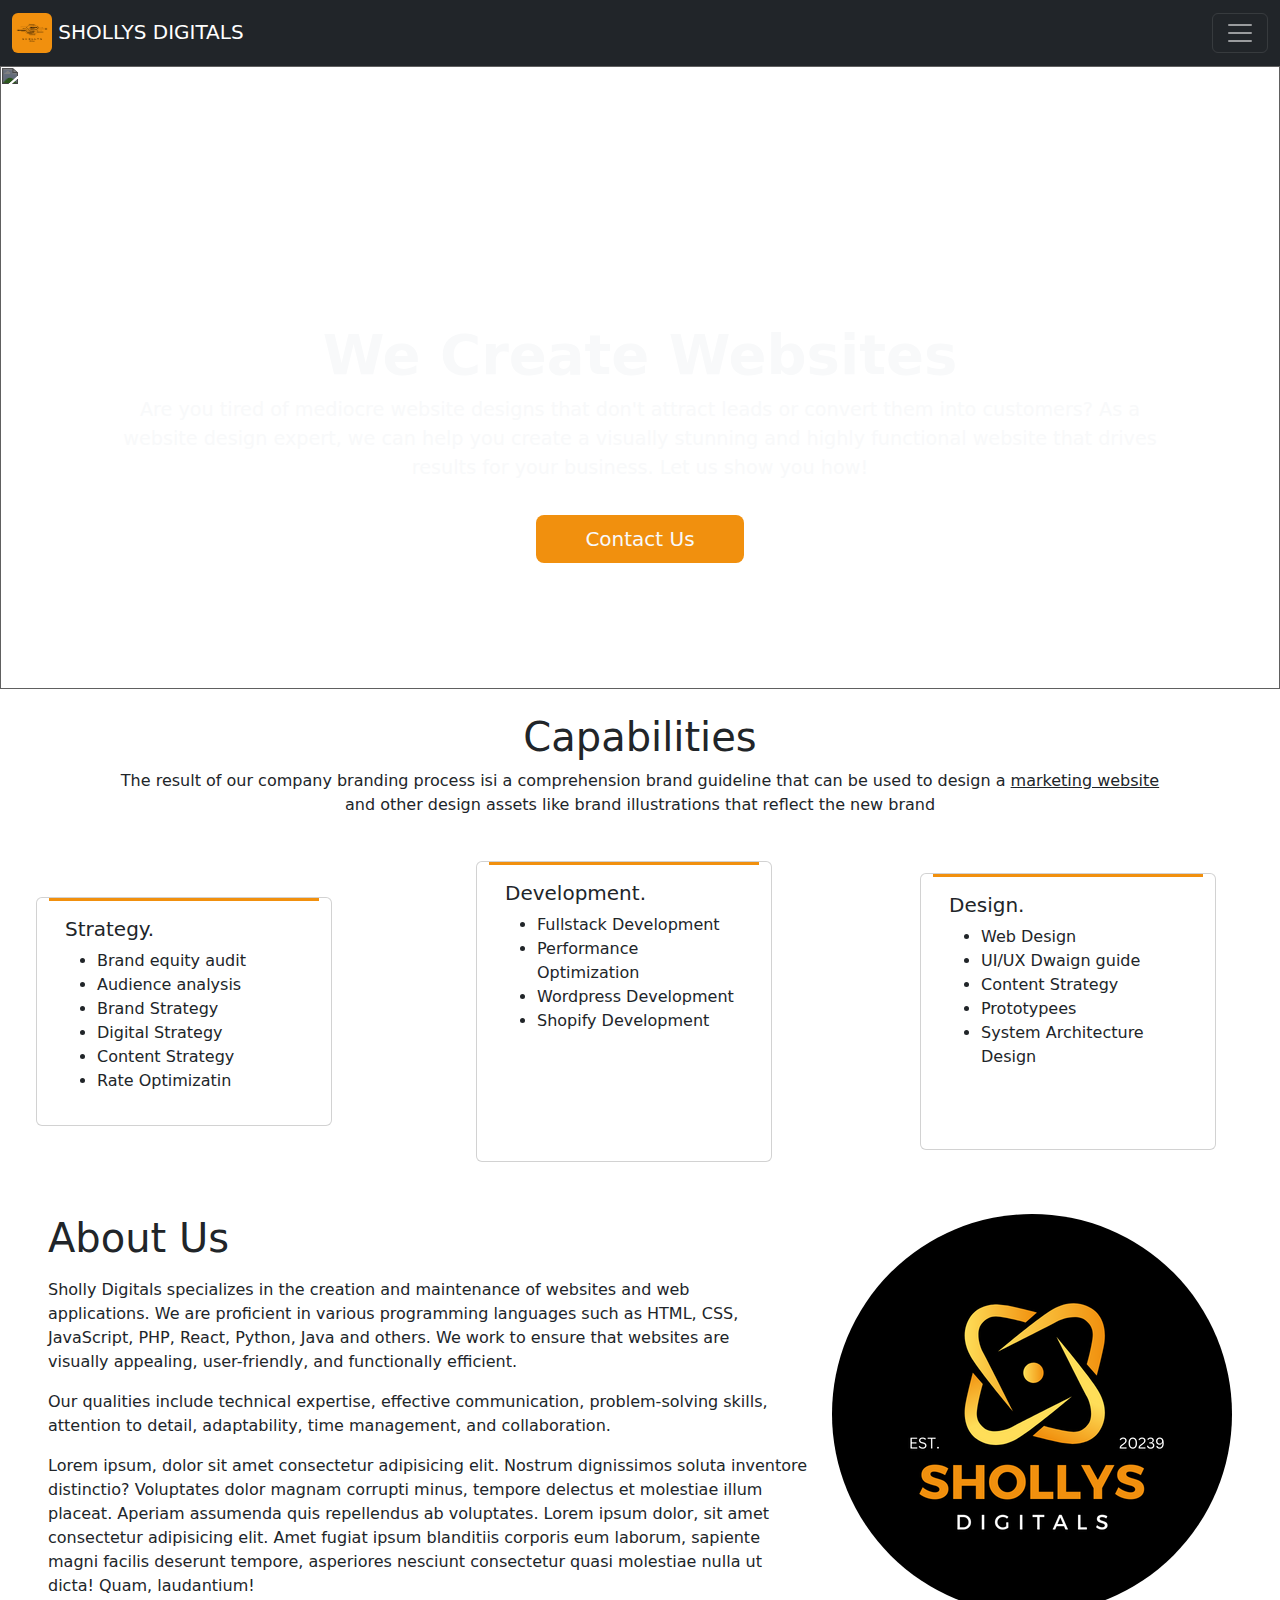
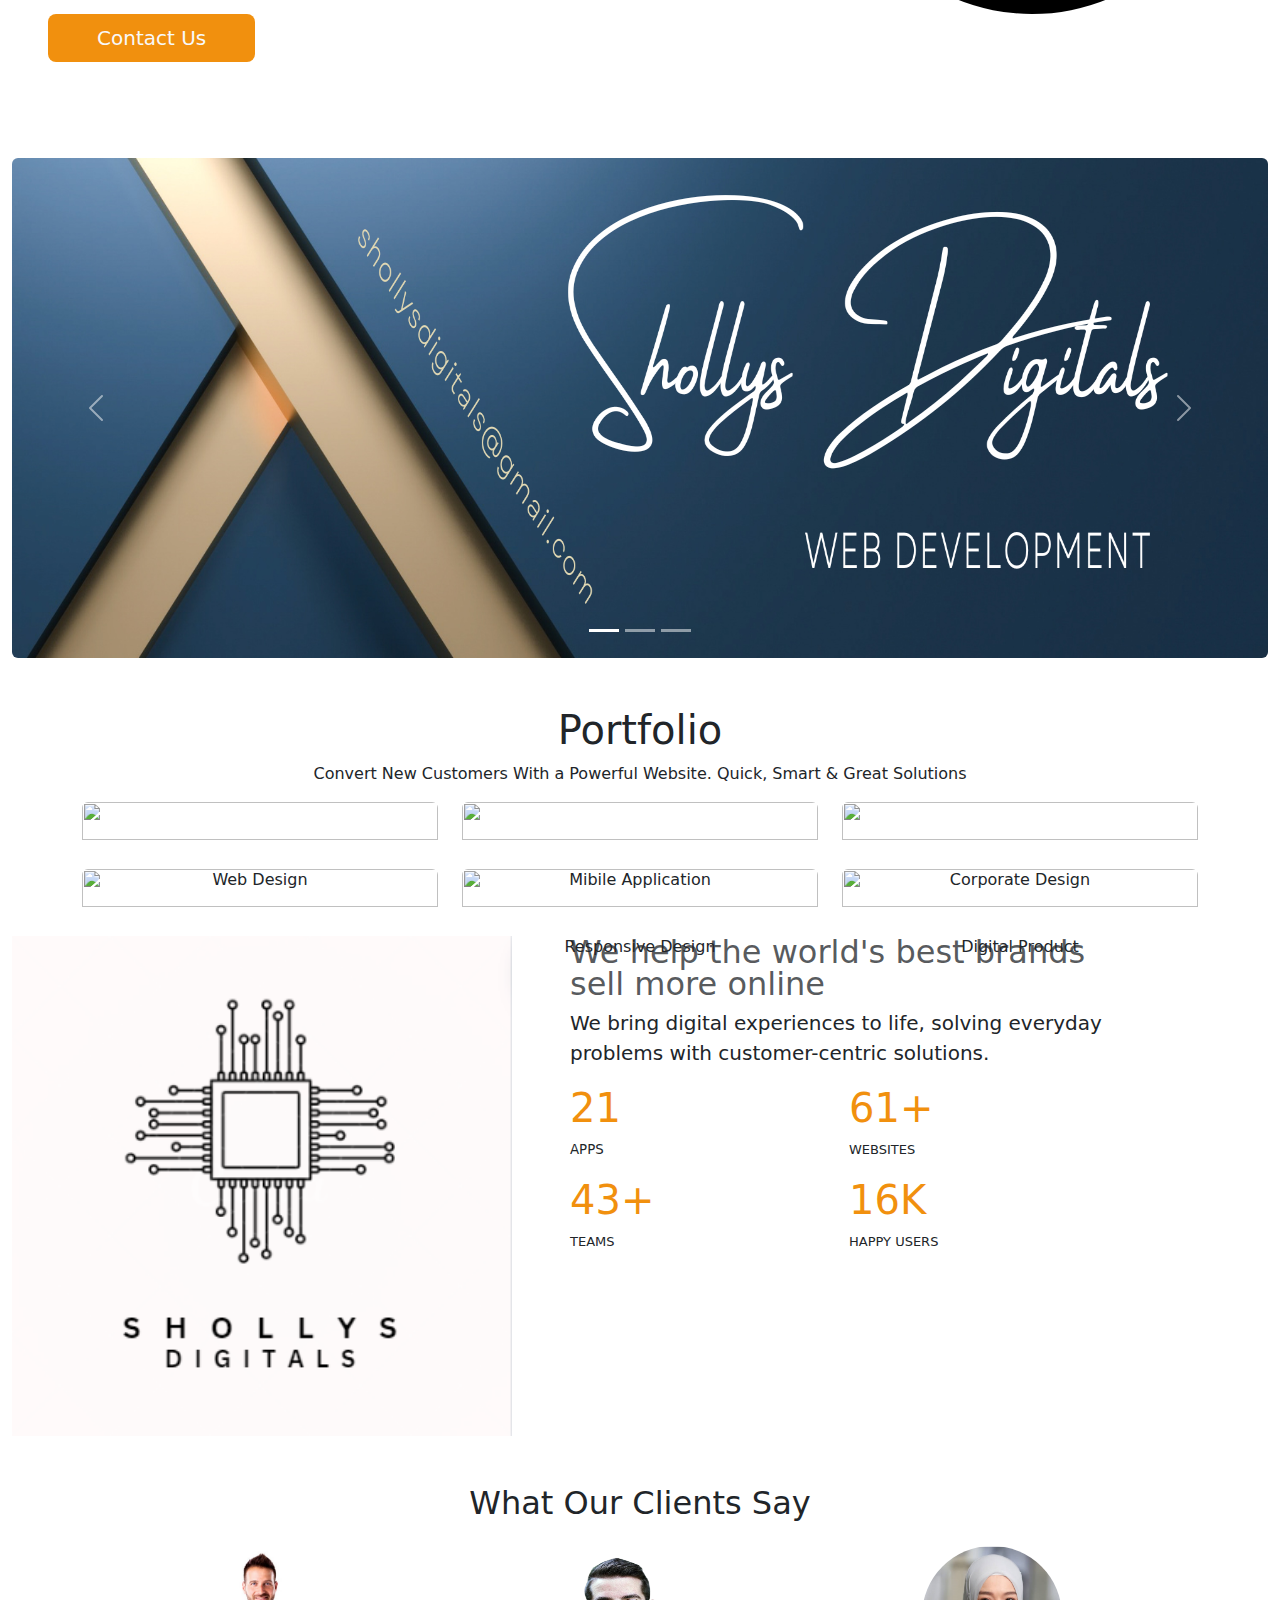
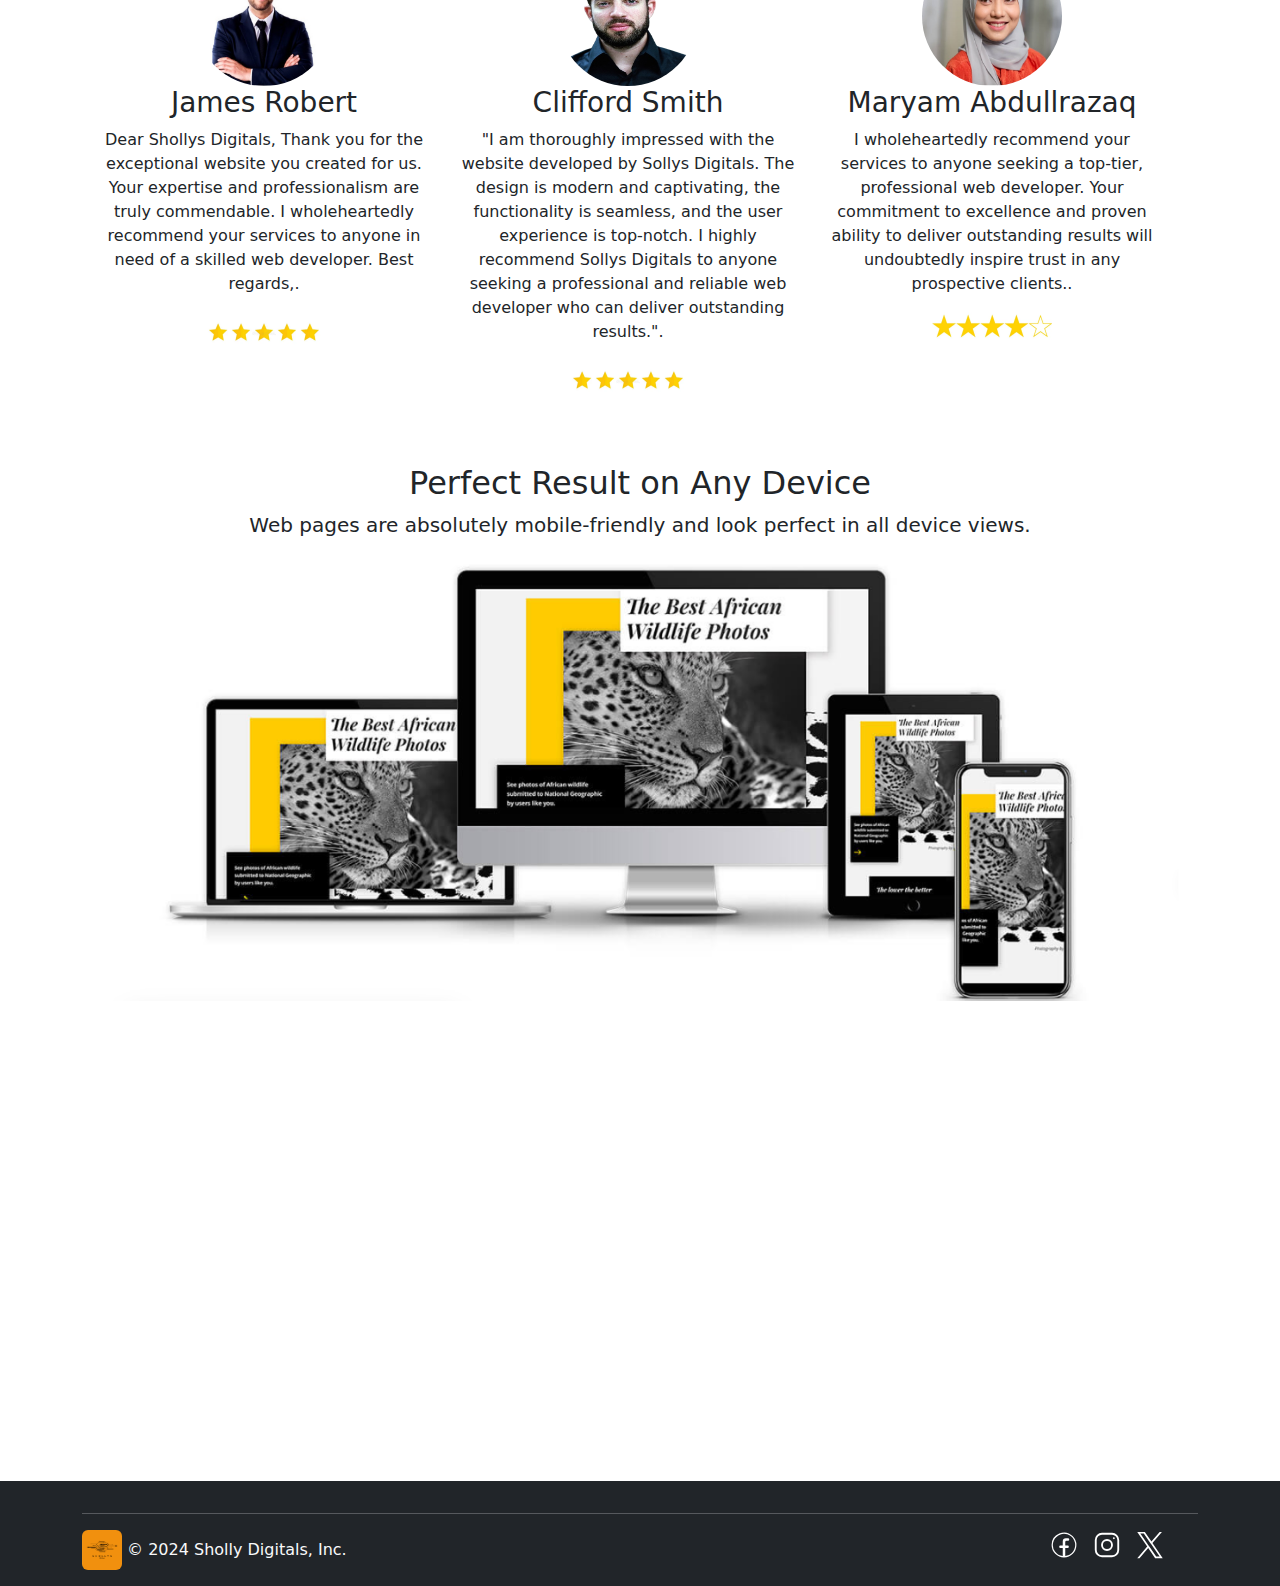
==== index.html @ a605fd21 "&th commit" ====
<!DOCTYPE html>
<html lang="en">

<head>
    <meta charset="UTF-8">
    <meta http-equiv="X-UA-Compatible" content="IE=edge">
    <meta name="viewport" content="width=device-width, initial-scale=1.0">
    <title>Shollys Digitals || Web Development Company -- Create a Modern & Responsive Website</title>
    <script src="https://code.jquery.com/jquery-3.6.3.js" integrity="sha256-nQLuAZGRRcILA+6dMBOvcRh5Pe310sBpanc6+QBmyVM=" crossorigin="anonymous"></script>
    <link rel="shortcut icon" href="img/LOGO2.png" type="image/x-icon">
    <link rel="stylesheet" href="https://cdn.jsdelivr.net/npm/bootstrap@5.2.3/dist/css/bootstrap.min.css">
    <script src="https://code.iconify.design/iconify-icon/1.0.3/iconify-icon.min.js"></script>
</head>
<style>

    .activate{
        border-bottom: 10px 8px 8px 9px #F1900E;
    }
    .tired{
        font-size: larger;
    }
    .link:hover,
    .active {
        color: #F1900E;
    }
 
    .link-drop:hover {
        background: #F1900E;
        color: white;
    }
    #myCarousel{
        height: 500px;
    }

    @media screen and (max-width: 768px) {
        .tired{
            font-size: small;
        }
        p {
            font-size: 15px;
        }

        #myCarousel {
            height: 300px;
        }
        .intro img{
            height: 300px;
        }
        .txt{
            font-size: 15px;
            display: block;
            padding: 0;
            margin: 0;
        }
        .card-img-overlay{
            margin: 50px 0 0 0;
            padding: 0;
            /* background-color: #F1900E; */
            height: 350px;
        }
        .card-image{
            height: 300px;
            width: 300px;
        }
        .cards{
            height: 400px;
            width: 100%;
        }
    }
</style>

<body>
    <article>
        <nav class="navbar navbar-dark bg-dark sticky-top">
            <div class="container-fluid">

                <a class="navbar-brand" href="#"> <img class="rounded" src="img/LOGO2.png" alt="" height="40px"
                        width="40px"> SHOLLYS DIGITALS</a>
                <button class="navbar-toggler" type="button" data-bs-toggle="offcanvas"
                    data-bs-target="#offcanvasDarkNavbar" aria-controls="offcanvasDarkNavbar"
                    aria-label="Toggle navigation">
                    <span class="navbar-toggler-icon"></span>
                </button>
                <div class="offcanvas offcanvas-end text-bg-dark" tabindex="-1" id="offcanvasDarkNavbar"
                    aria-labelledby="offcanvasDarkNavbarLabel">
                    <div class="offcanvas-header">
                        <h5 class="offcanvas-title" id="offcanvasDarkNavbarLabel">Menu</h5>
                        <button type="button" class="btn-close btn-close-white link" data-bs-dismiss="offcanvas"
                            aria-label="Close"></button>
                    </div>
                    <div class="offcanvas-body">
                        <ul class="navbar-nav justify-content-end flex-grow-1 pe-3">
                            <li class="nav-item">
                                <a class="nav-link active link" aria-current="page" href="index.html">Home</a>
                            </li>
                            <li class="nav-item">
                                <a class="nav-link link" href="#">About</a>
                            </li>
                            <li class="nav-item dropdown">
                                <a class="nav-link dropdown-toggle link" href="#" role="button"
                                    data-bs-toggle="dropdown" aria-expanded="false">
                                    Portfolio
                                </a>
                                <ul class="dropdown-menu dropdown-menu-dark">
                                    <li><a class="dropdown-item link-drop" href="#">Testimonials</a></li>
                                    <li><a class="dropdown-item link-drop" href="#">Premium</a></li>
                                    <li>
                                        <hr class="dropdown-divider">
                                    </li>
                                    <li><a class="dropdown-item link-drop" href="#">Other Services</a></li>
                                </ul>
                            </li>
                        </ul>
                        <!-- <form class="d-flex mt-3" role="search">
                            <input class="form-control me-2" type="search" placeholder="Search" aria-label="Search">
                            <button class="btn btn-success" type="submit">Search</button>
                        </form> -->
                    </div>
                </div>
            </div>
        </nav>
        <section>
            <div class="intro">
                <div>
                    <img class="w-100" height="623px" src="img/network-6511448_1280.webp" alt=""
                        style="filter: brightness(50%);">
                </div>
                <div
                    class="card-img-overlay mask text-light d-flex justify-content-center flex-column text-center p-5 w-100">
                    <h1 class="fw-bold display-4 ">We Create Websites</h1>
                    <p class=" px-5 container tired">Are you tired of mediocre website designs that don't attract leads or
                        convert
                        them
                        into customers? As a website design expert, we can help you create a visually stunning and
                        highly
                        functional website that drives results for your business. Let us show you how!</p>
                    <div>
                        <a href="https://www.upwork.com/freelancers/eoluwalomola" class="btn btn-lg px-5 my-3 text-light" style="background-color: #F1900E;">Contact
                            Us</a>
                    </div>
                </div>

            </div>

            <div class="my- ">
                <div class="text-center py-3 my-2">
                    <h1 class="featurette-heading fw-normal">Capabilities</h1>
                    <p class="px-5 container"="padding: 0px 300px;">The result of our company branding process isi a
                        comprehension
                        brand guideline that can be used to design a <u>marketing website</u> and other design assets
                        like
                        brand illustrations that reflect the new brand </p>
                </div>
                <div class=" row justify-content-between align-items-center px-5 container-fluid">
                    <div class="card col-lg-3 ">
                        <div style="background: #F1900E; height: 3px;"></div>
                        <div class="p-3">
                            <h5>Strategy.</h5>
                            <ul>
                                <li>Brand equity audit</li>
                                <li>Audience analysis</li>
                                <li>Brand Strategy</li>
                                <li>Digital Strategy</li>
                                <li>Content Strategy</li>
                                <li>Rate Optimizatin</li>
                            </ul>
                        </div>
                    </div>
                    <div class="card col-lg-3 m-1">
                        <div style="background: #F1900E; height: 3px;"></div>
                        <div class="p-3">
                            <h5>Development.</h5>
                            <ul>
                                <li>Fullstack Development</li>
                                <li>Performance Optimization</li>
                                <li>Wordpress Development</li>
                                <li>Shopify Development</li>
                                <li class="invisible">System Architecture Design</li>
                                <li class="invisible">System Architecture Design</li>
                            </ul>
                        </div>
                    </div>
                    <div class="card col-lg-3 m-1">
                        <div style="background: #F1900E; height: 3px;"></div>
                        <div class="p-3">
                            <h5>Design.</h5>
                            <ul>
                                <li>Web Design</li>
                                <li>UI/UX Dwaign guide</li>
                                <li>Content Strategy</li>
                                <li>Prototypees</li>
                                <li class="">System Architecture Design</li>
                                <li class="invisible">System Architecture Design</li>
                            </ul>
                        </div>
                    </div>
                </div>
            </div>


            <div class="p-5 d-md-flex">
                <div class="pe-4 ">
                    <h1 class="featurette-heading fw-normal mb-3">About Us</h1>
                    <p class="pe-5">Sholly Digitals specializes in the creation and maintenance of websites and web
                        applications. We are proficient in various programming languages such as HTML, CSS,
                        JavaScript, PHP, React, Python, Java  and others. We work to ensure that websites are visually appealing, user-friendly,
                        and functionally efficient. </p>
                        <p>Our qualities include technical expertise, effective communication, problem-solving skills, attention to detail, adaptability, time management, and collaboration.</p>
                    <p>Lorem ipsum, dolor sit amet consectetur adipisicing elit. Nostrum dignissimos soluta inventore
                        distinctio? Voluptates dolor magnam corrupti minus, tempore delectus et molestiae illum placeat.
                        Aperiam assumenda quis repellendus ab voluptates. Lorem ipsum dolor, sit amet consectetur
                        adipisicing elit. Amet fugiat ipsum blanditiis corporis eum laborum, sapiente magni facilis
                        deserunt tempore, asperiores nesciunt consectetur quasi molestiae nulla ut dicta! Quam,
                        laudantium!</p>
                    <div>
                        <a href="https://www.upwork.com/freelancers/eoluwalomola" class="btn btn-lg px-5 text-light" style="background: #F1900E">Contact
                            Us</a>
                    </div>
                </div>
                <div class="">
                    <img class="rounded-pill " height="400px" width="400px" src="img/Creative.png" alt="">
                </div>
            </div>

            <div class="my-5 ">
                <div id="myCarousel" class="carousel slide container-fluid" data-ride="carousel"
                    data-bs-ride="carousel">
                    <div class="carousel-indicators">
                        <button type="button" data-bs-target="#myCarousel" data-bs-slide-to="0" class="active"
                            aria-current="true" aria-label="Slide 1"></button>
                        <button type="button" data-bs-target="#myCarousel" data-bs-slide-to="1"
                            aria-label="Slide 2"></button>
                        <button type="button" data-bs-target="#myCarousel" data-bs-slide-to="2"
                            aria-label="Slide 3"></button>
                    </div>
                    <div class="carousel-inner h-100">
                        <div class="carousel-item active h-100">
                            <img class="d-block rounded w-100 h-100" src="img/shollylong.png" alt="First slide">
                        </div>
                        <div class="carousel-item h-100">
                            <img class="d-block rounded w-100 h-100" src="img/longcode.webp"
                                alt="Second slide">
                        </div>
                        <div class="carousel-item h-100">
                            <img class="d-block rounded w-100 h-100" src="img/longweb.jpg" alt="Third slide">
                        </div>
                    </div>
                    <button class="carousel-control-prev" type="button" data-bs-target="#myCarousel"
                        data-bs-slide="prev">
                        <span class="carousel-control-prev-icon" aria-hidden="true"></span>
                        <span class="visually-hidden">Previous</span>
                    </button>
                    <button class="carousel-control-next" type="button" data-bs-target="#myCarousel"
                        data-bs-slide="next">
                        <span class="carousel-control-next-icon" aria-hidden="true"></span>
                        <span class="visually-hidden">Next</span>
                    </button>
                </div>
            </div>

            <div class="container bg-">
                <div class="container text-center">
                    <h1>Portfolio</h1>
                    <p class="container-md">Convert New Customers With a Powerful Website. Quick, Smart & Great Solutions</p>
                </div>
                <div class=" row mt-2">
                    <div class="col-md-4 cards">
                        <img class="card-image h-75 w-100 rounded" src="img/webdesign.jpg" alt="">
                        <p class="card-title text-center fw-normal mt-3">Web Design</p>
                    </div>
                    <div class="col-md-4 cards">
                        <img class="card-image h-75 w-100 rounded" src="img/mobileapp.jpg" alt="">
                        <p class="card-title text-center fw-normal mt-3">Mibile Application</p>
                    </div>
                    <div class="col-md-4 cards">
                        <img class="card-image h-75 w-100 rounded" src="img/corperatedesign.jpg" alt="">
                        <p class="card-title text-center fw-normal mt-3">Corporate Design</p>
                    </div>
                    <div class="col-md-4 cards">
                        <img class="card-image h-75 w-100 rounded" src="img/mobile.jpg" alt="">
                        <p class="card-title text-center fw-normal mt-3">App Development</p>
                    </div>
                    <div class="col-md-4 cards">
                        <img class="card-image h-75 w-100 rounded" src="img/responsive.jpg" alt="">
                        <p class="card-title text-center fw-normal mt-3">Responsive Design</p>
                    </div>
                    <div class="col-md-4 cards">
                        <img class="card-image h-75 w-100 rounded" src="img/digital.jpg" alt="">
                        <p class="card-title text-center fw-normal mt-3">Digital Product</p>
                    </div>
                </div>
            </div>

            <div>
                <div class="row  container w-100">
                    <div class="col-md-6 order-md-2">
                        <h2 class="featurette-heading fw-normal lh-1"> <span
                                class="text-body-secondary">We help the world's best brands sell more online</span></h2>
                        <p class="lead">We bring digital experiences to life, solving everyday problems with customer-centric solutions.</p>
                        <div class="row">
                            <div class="col-6">
                                <h1 style="color: #F1900E;">21</h1>
                                <p style="font-size: smaller;">APPS</p>
                            </div>
                            <div class="col-6">
                                <h1 style="color: #F1900E;">61+</h1>
                                <p style="font-size: small;">WEBSITES</p>
                            </div>
                            <div class="col-6">
                                <h1 style="color: #F1900E;">43+</h1>
                                <p style="font-size: small;">TEAMS</p>
                            </div>
                            <div class="col-6">
                                <h1 style="color: #F1900E;">16K</h1>
                                <p style="font-size: small;">HAPPY USERS</p>
                            </div>
                        </div>
                    </div>
                    <div class="col-md-6 order-md-1">
                        <img src="img/SD1.png" alt="img" height="500" width="500">
                    </div>
                </div>

            </div>

            <div class="container marketing text-center align-items-center my-5">
                <div class="mb-4">
                    <h2 class="fw-normal">What Our Clients Say</h2>
                </div>
                <div class="row my-3 container">
                    <div class="col-lg-4">
                        <img src="img/john.jpg" alt="" class="rounded-circle" width="140" height="140">
                        <h3 class="fw-normal">James Robert</h3>
                        <p>Dear Shollys Digitals,

                            Thank you for the exceptional website you created for us. Your expertise and professionalism are truly commendable. I wholeheartedly recommend your services to anyone in need of a skilled web developer.
                            
                            Best regards,.</p>
                        <p><img src="img/fiveranking.webp" alt="" width="120px"></p>
                    </div><!-- /.col-lg-4 -->
                    <div class="col-lg-4">
                        <img src="img/clifford.png " alt="" class="rounded-circle" width="140" height="140">
                        <h3 class="fw-normal">Clifford Smith</h3>
                        <p>"I am thoroughly impressed with the website developed by Sollys Digitals. The design is modern and captivating, the functionality is seamless, and the user experience is top-notch. I highly recommend Sollys Digitals to anyone seeking a professional and reliable web developer who can deliver outstanding results.".</p>
                        <p><img src="img/fiveranking.webp" alt="" width="120px"></p>
                    </div><!-- /.col-lg-4 -->
                    <div class="col-lg-4">
                        <img src="img/maryam.jpg" alt="" class="rounded-circle" width="140" height="140">
                        <h3 class="fw-normal">Maryam Abdullrazaq</h3>
                        <p>I wholeheartedly recommend your services to anyone seeking a top-tier, professional web developer. Your commitment to excellence and proven ability to deliver outstanding results will undoubtedly inspire trust in any prospective clients..</p>
                        <p><img src="img/fivestar.webp " alt="" width="120px"></p>
                    </div>
                </div>

            </div>

            <div class="container marketing text-center align-items-center my-5">
                <div class="mb-4">
                    <h2 class="fw-normal">Perfect Result on Any Device </h2>
                    <p class="lead">Web pages are absolutely mobile-friendly and look perfect in all device views.</p>
                </div>
                <div>
                    <img class="w-100" src="img/responsiveness.png" alt="">
                </div>
                <!-- <div class="mb-4">
                    <h2 class="fw-normal">Convert New Customers With a Powerful Website</h2>
                    <p class="lead">Quick, Smart & Great Solutions.</p>
                </div> -->

                <!-- <div class="row my-3 container">
                    <div class="col-lg-3">
                        <img src="img/portsodiki.png" height="600px" width="300px" alt="">
                        <h3 class="fw-normal">Ecommerce</h3>
                    </div>
                    <div class="col-lg-3">
                        <img src="img/porttem.png" height="600px" width="300px" alt="">
                        <h3 class="fw-normal">Food</h3>
                    </div>
                    <div class="col-lg-3">
                        <img src="img/portsodiki.png" height="600px" width="300px" alt="">
                        <h3 class="fw-normal">School</h3>
                    </div>
                    <div class="col-lg-3">
                        <img src="img/portsodiki.png" height="600px" width="300px" alt="">
                        <h3 class="fw-normal">Marketing</h3>
                    </div>
                </div> -->

            </div>

        </section>
        <!-- <div style="background: #DCCEBB;">
        </div> -->

    </article>


    <br><br><br><br><br><br><br><br><br><br><br><br><br><br><br><br><br><br>
    <!-- <div class="page-preview">
            <div class="page-preview-header">
                <a class="hidden-sm hidden-xs active" href="#" id="previewDesktopBtn" data-preview-size="100%"><img
                        alt="Responsive Desktop Mode" src="//csite.nicepage.com/Images/Site/responsive-desktop.png"></a>
                <a class="hidden-sm hidden-xs" href="#" id="previewLaptopBtn" data-preview-size="1040px"><img
                        alt="Responsive Laptop Mode" src="//csite.nicepage.com/Images/Site/responsive-laptop.png"></a>
                <a class="hidden-xs" href="#" id="previewTabletBtn" data-preview-size="820px"><img
                        alt="Responsive Tablet Mode" src="//csite.nicepage.com/Images/Site/responsive-tablet.png"></a>
                <a class="hidden-xs" href="#" id="previewPhoneHorizontalBtn" data-preview-size="640px"><img
                        alt="Responsive Phone Horizontal Mode"
                        src="//csite.nicepage.com/Images/Site/responsive-phone-horizontal.png"></a>
                <a class="hidden-xs" href="#" id="previewPhoneBtn" data-preview-size="440px"><img
                        alt="Responsive Phone Mode" src="//csite.nicepage.com/Images/Site/responsive-phone.png"></a>
                <a class="close" href="/t/2806974/we-build-fresh-designs-template" previewlistener="true"><img
                        alt="Close" src="//csite.nicepage.com/Images/Site/icon-close.png"></a>
            </div>
            <div class="page-preview-body">
                <iframe id="livePreviewFrame"
                    src="https://website2806962.nicepage.io/Home.html?version=4801ead6-5f50-4252-9e23-9685bf99e9d0"
                    width="1057" height="640" style="width:100%;"></iframe>
            </div>
        </div>
        <a style="position:absolute;top:17px;left:10px;" href="/" previewlistener="true"><img alt="NicePage.com"
                src="//csite.nicepage.com/Images/LOGO2.png-w.png"></a>

        <script>
            if (window.parent) {
                var _w = 0, _h = 0;
                var updateFormSize = function () {
                    var form = $('form.shaped-form-extended,form.shaped-form');
                    var w = form.outerWidth(true);
                    var h = form.outerHeight(true);
                    if (Math.abs(_w - w) > 5 || Math.abs(_h - h) > 5) {
                        _w = w;
                        _h = h;
                        var msg = { key: 'login-frame-size', width: w, height: h };
                        window.parent.postMessage(msg, "*");
                    }
                    setTimeout(updateFormSize, 300);
                }
                updateFormSize();
            }
        </script><iframe allow="join-ad-interest-group" data-tagging-id="AW-797221335"
            data-load-time="1706577829551" height="0" width="0" style="display: none; visibility: hidden;"
            src="https://td.doubleclick.net/td/rul/797221335?random=1706577829536&amp;cv=11&amp;fst=1706577829536&amp;fmt=3&amp;bg=ffffff&amp;guid=ON&amp;async=1&amp;gtm=45be41o0v9101312129&amp;gcd=11l1l1l1l1&amp;dma=0&amp;u_w=1366&amp;u_h=768&amp;url=https%3A%2F%2Fnicepage.com%2Ftemplates%2Fpreview%2Fwe-build-fresh-designs-2806974%3Fdevice%3Ddesktop&amp;ref=https%3A%2F%2Fnicepage.com%2Ft%2F2806974%2Fwe-build-fresh-designs-template&amp;hn=www.googleadservices.com&amp;frm=0&amp;tiba=We%20build%20fresh%20designs%20Template%20Live%20Demo&amp;npa=0&amp;pscdl=noapi&amp;auid=1092366967.1706216928&amp;fledge=1&amp;uaa=x86&amp;uab=64&amp;uafvl=Not_A%2520Brand%3B8.0.0.0%7CChromium%3B120.0.6099.225%7CGoogle%2520Chrome%3B120.0.6099.225&amp;uamb=0&amp;uap=Windows&amp;uapv=10.0.0&amp;uaw=0&amp;data=event%3Dgtag.config">
        </iframe> -->

    <footer class="bg-dark text-light py-3">
        <div class="container">
            <hr class="text-light">
            <div class="d-flex justify-content-between">
                <div class="txt">
                    <img class="rounded" src="img/LOGO2.png" alt="" height="40px" width="40px">
                    &copy; 2024 Sholly Digitals, Inc.
                </div>
                <div>
                    <a class="mx-1 socials" href="https://facebook.com/abdulateef.oluwanishola.olalekan/"><svg
                            xmlns="http://www.w3.org/2000/svg" width="30" height="30" viewBox="0 0 24 24">
                            <path fill="white"
                                d="M19.02 4.975A9.93 9.93 0 0 0 2.07 12A9.935 9.935 0 0 0 12 21.935a9.98 9.98 0 0 0 3.8-.75a10.189 10.189 0 0 0 3.22-2.16a9.934 9.934 0 0 0 0-14.05m-.7 13.34a8.921 8.921 0 0 1-5.32 2.57v-6.56h1.88a1 1 0 0 0 0-2H13v-2.74a1 1 0 0 1 1-1h1.2a1 1 0 0 0 0-2h-1.7a2.5 2.5 0 0 0-2.5 2.5v3.24H9.13a1 1 0 1 0 0 2H11v6.56a8.919 8.919 0 1 1 9.26-5.47a9.061 9.061 0 0 1-1.94 2.9" />
                        </svg></a>
                    <a class="mx-1 socials " href="#"><svg xmlns="http://www.w3.org/2000/svg" width="30" height="30"
                            viewBox="0 0 24 24">
                            <g fill="none" stroke="white" stroke-width="1.5">
                                <path stroke-linecap="round" stroke-linejoin="round"
                                    d="M12 16a4 4 0 1 0 0-8a4 4 0 0 0 0 8" />
                                <path d="M3 16V8a5 5 0 0 1 5-5h8a5 5 0 0 1 5 5v8a5 5 0 0 1-5 5H8a5 5 0 0 1-5-5Z" />
                                <path stroke-linecap="round" stroke-linejoin="round" d="m17.5 6.51l.01-.011" />
                            </g>
                        </svg></a>
                    <a class="mx-1 socials" href="#"><svg xmlns="http://www.w3.org/2000/svg" width="30" height="30"
                            viewBox="0 0 16 16">
                            <path fill="white"
                                d="M9.294 6.928L14.357 1h-1.2L8.762 6.147L5.25 1H1.2l5.31 7.784L1.2 15h1.2l4.642-5.436L10.751 15h4.05zM7.651 8.852l-.538-.775L2.832 1.91h1.843l3.454 4.977l.538.775l4.491 6.47h-1.843z" />
                        </svg></a>
                    <!-- <i class="fa-brands fa-facebook-f"></i> -->
                    <svg class="bi" width="24" height="24">
                        <use xlink:href="#cart" />
                    </svg>
                </div>
            </div>
        </div>
    </footer>
</body>
<script src="https://cdn.jsdelivr.net/npm/bootstrap@5.2.3/dist/js/bootstrap.bundle.min.js"></script>

</html>
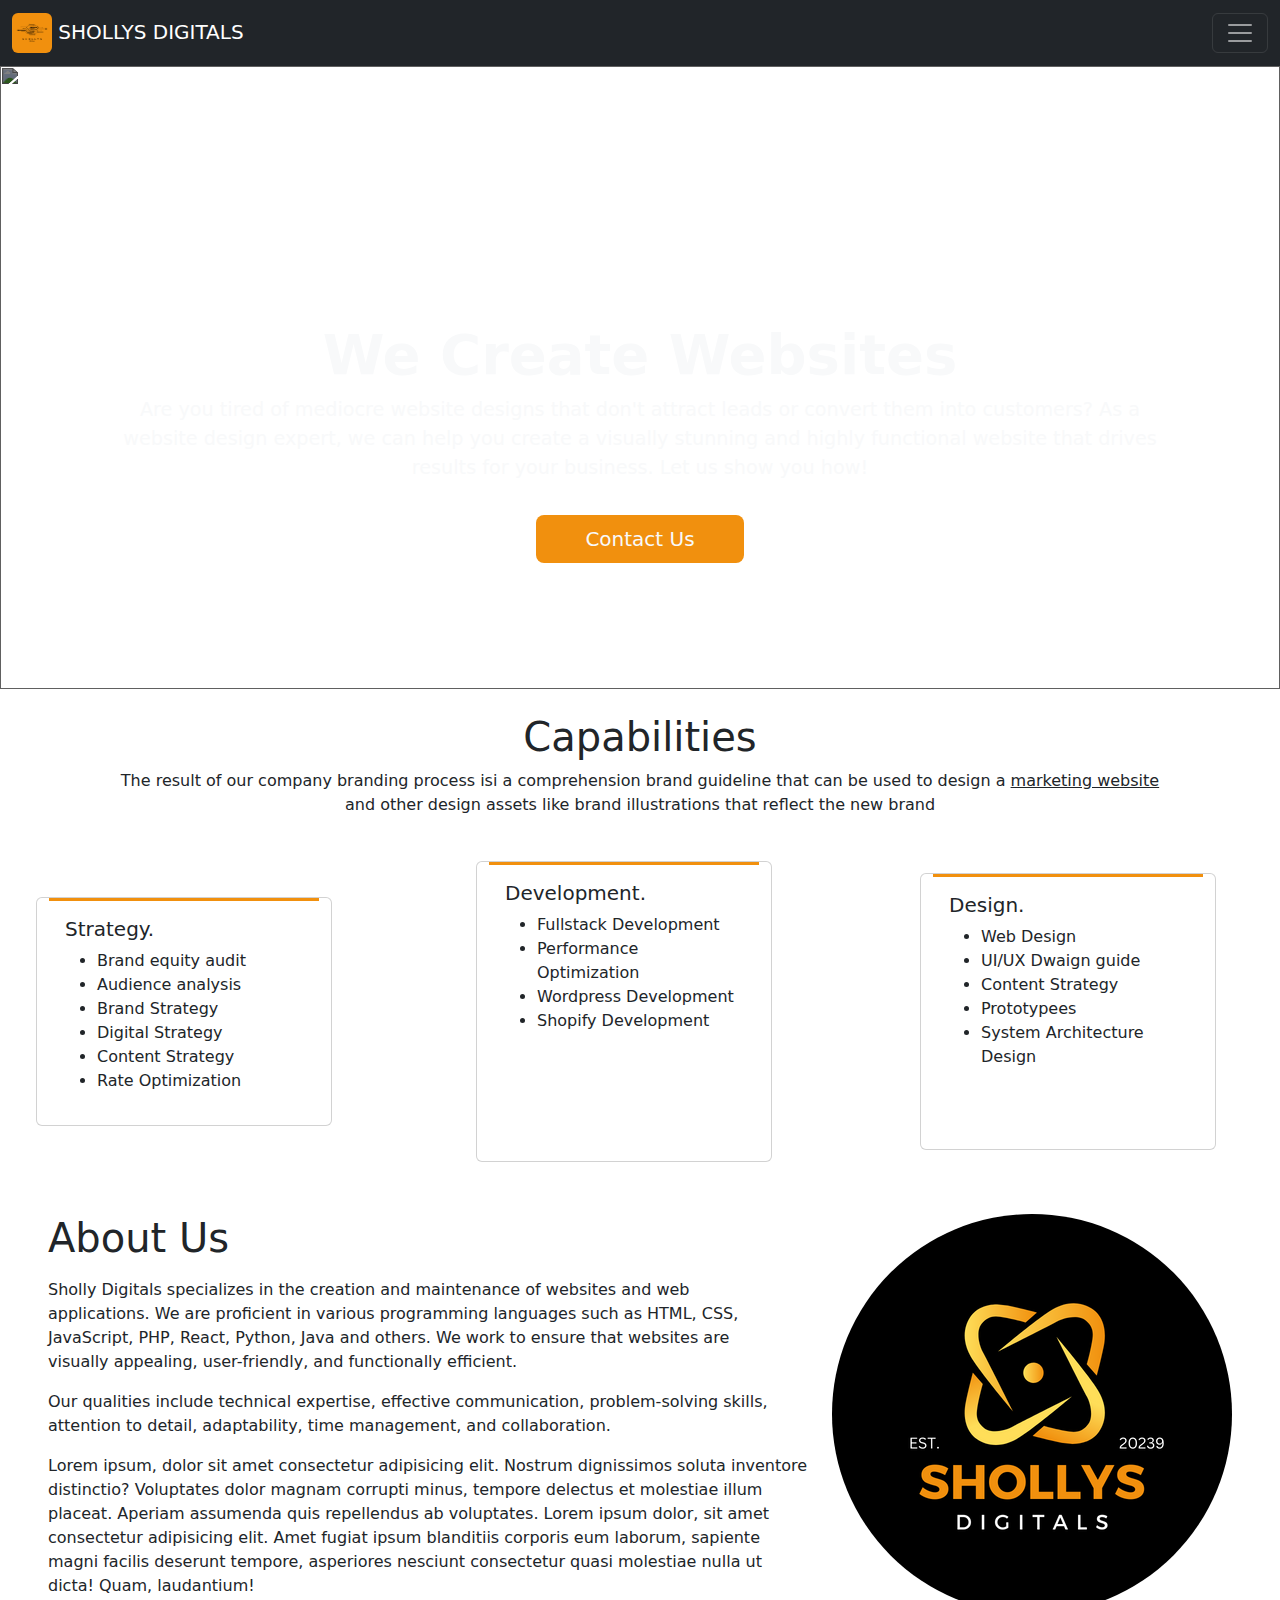
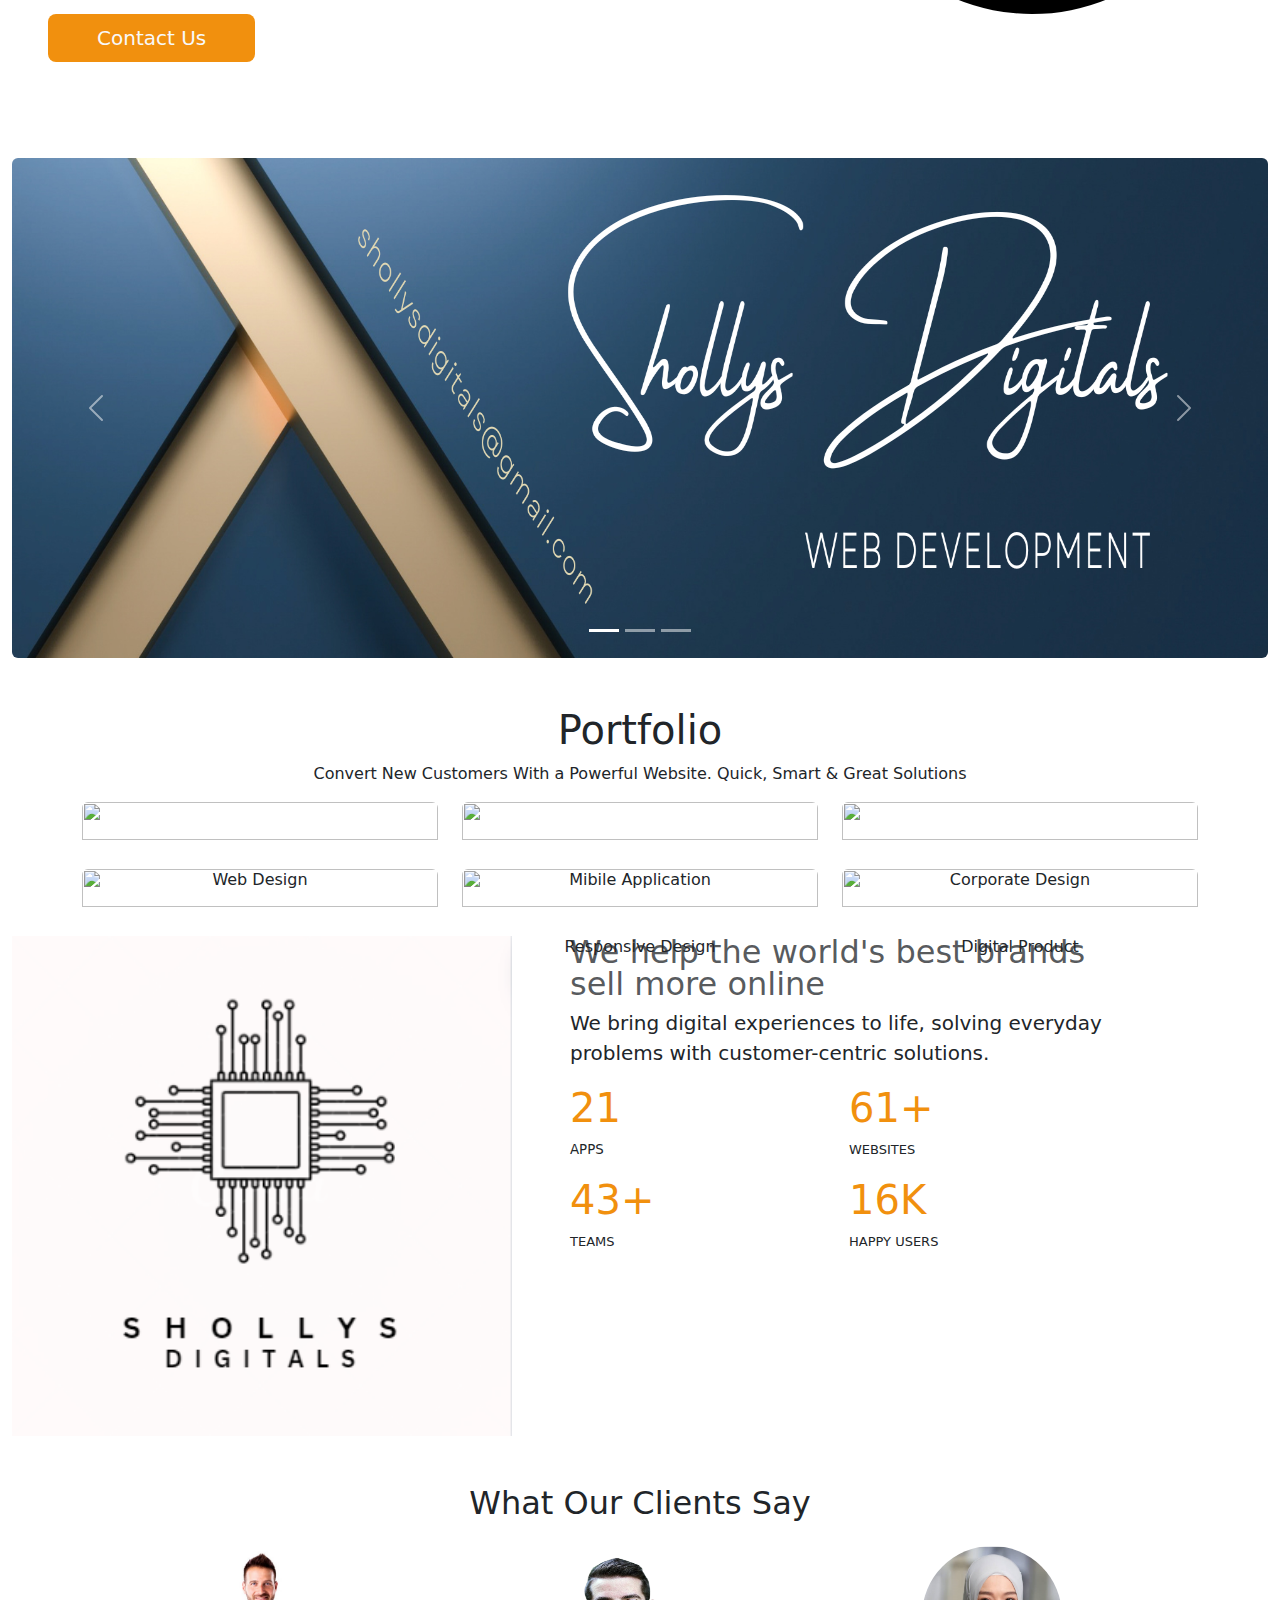
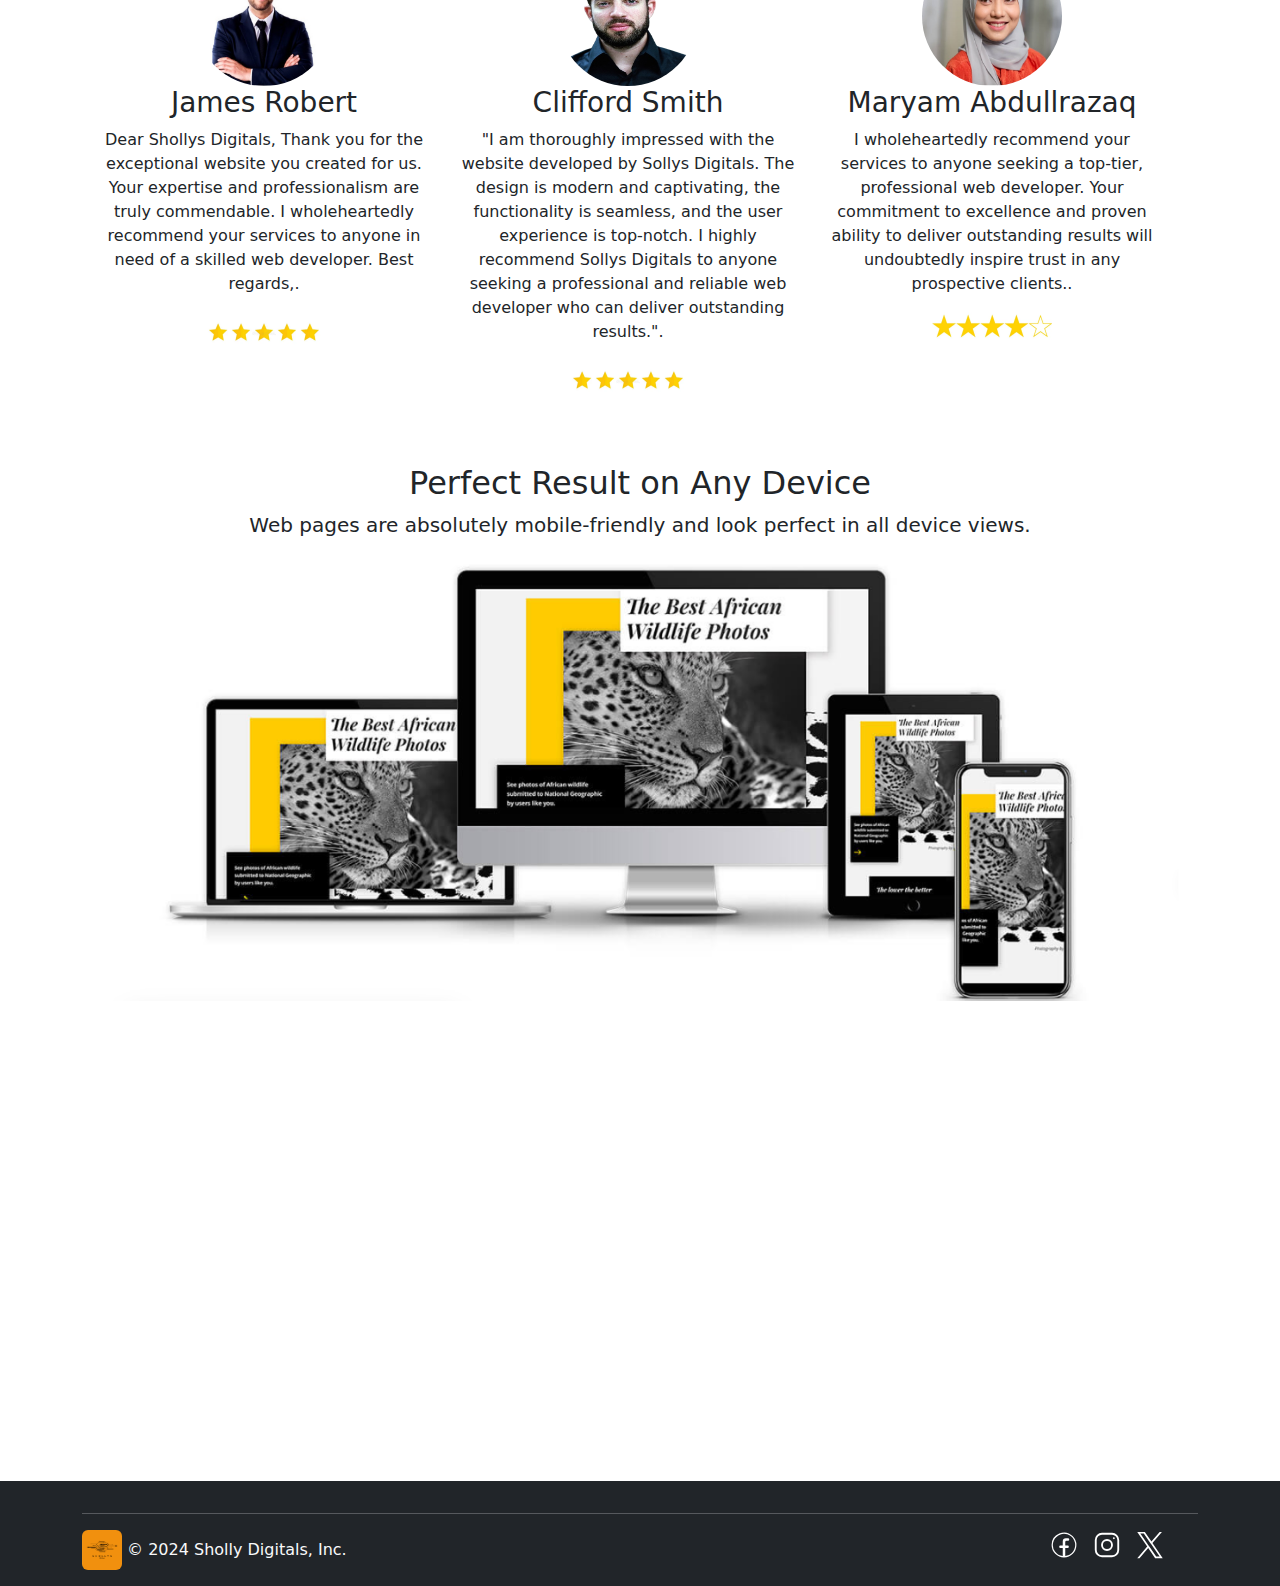
==== commit 988bf05b: "added" ====
--- a/index.html
+++ b/index.html
@@ -162,7 +162,7 @@
                                 <li>Brand Strategy</li>
                                 <li>Digital Strategy</li>
                                 <li>Content Strategy</li>
-                                <li>Rate Optimizatin</li>
+                                <li>Rate Optimization</li>
                             </ul>
                         </div>
                     </div>
@@ -198,7 +198,7 @@
             </div>
 
 
-            <div class="p-5 d-md-flex">
+            <div class="p-5 d-md-flex w-100">
                 <div class="pe-4 ">
                     <h1 class="featurette-heading fw-normal mb-3">About Us</h1>
                     <p class="pe-5">Sholly Digitals specializes in the creation and maintenance of websites and web
@@ -362,35 +362,10 @@
                 <div>
                     <img class="w-100" src="img/responsiveness.png" alt="">
                 </div>
-                <!-- <div class="mb-4">
-                    <h2 class="fw-normal">Convert New Customers With a Powerful Website</h2>
-                    <p class="lead">Quick, Smart & Great Solutions.</p>
-                </div> -->
-
-                <!-- <div class="row my-3 container">
-                    <div class="col-lg-3">
-                        <img src="img/portsodiki.png" height="600px" width="300px" alt="">
-                        <h3 class="fw-normal">Ecommerce</h3>
-                    </div>
-                    <div class="col-lg-3">
-                        <img src="img/porttem.png" height="600px" width="300px" alt="">
-                        <h3 class="fw-normal">Food</h3>
-                    </div>
-                    <div class="col-lg-3">
-                        <img src="img/portsodiki.png" height="600px" width="300px" alt="">
-                        <h3 class="fw-normal">School</h3>
-                    </div>
-                    <div class="col-lg-3">
-                        <img src="img/portsodiki.png" height="600px" width="300px" alt="">
-                        <h3 class="fw-normal">Marketing</h3>
-                    </div>
-                </div> -->
 
             </div>
 
         </section>
-        <!-- <div style="background: #DCCEBB;">
-        </div> -->
 
     </article>
 
@@ -457,7 +432,7 @@
                             <path fill="white"
                                 d="M19.02 4.975A9.93 9.93 0 0 0 2.07 12A9.935 9.935 0 0 0 12 21.935a9.98 9.98 0 0 0 3.8-.75a10.189 10.189 0 0 0 3.22-2.16a9.934 9.934 0 0 0 0-14.05m-.7 13.34a8.921 8.921 0 0 1-5.32 2.57v-6.56h1.88a1 1 0 0 0 0-2H13v-2.74a1 1 0 0 1 1-1h1.2a1 1 0 0 0 0-2h-1.7a2.5 2.5 0 0 0-2.5 2.5v3.24H9.13a1 1 0 1 0 0 2H11v6.56a8.919 8.919 0 1 1 9.26-5.47a9.061 9.061 0 0 1-1.94 2.9" />
                         </svg></a>
-                    <a class="mx-1 socials " href="#"><svg xmlns="http://www.w3.org/2000/svg" width="30" height="30"
+                    <a class="mx-1 socials " href="#"><svg onclick="alert('Available Soon')" xmlns="http://www.w3.org/2000/svg" width="30" height="30"
                             viewBox="0 0 24 24">
                             <g fill="none" stroke="white" stroke-width="1.5">
                                 <path stroke-linecap="round" stroke-linejoin="round"
@@ -466,13 +441,13 @@
                                 <path stroke-linecap="round" stroke-linejoin="round" d="m17.5 6.51l.01-.011" />
                             </g>
                         </svg></a>
-                    <a class="mx-1 socials" href="#"><svg xmlns="http://www.w3.org/2000/svg" width="30" height="30"
+                    <a class="mx-1 socials" href="#"><svg onclick="alert('Available Soon')" xmlns="http://www.w3.org/2000/svg" width="30" height="30"
                             viewBox="0 0 16 16">
                             <path fill="white"
                                 d="M9.294 6.928L14.357 1h-1.2L8.762 6.147L5.25 1H1.2l5.31 7.784L1.2 15h1.2l4.642-5.436L10.751 15h4.05zM7.651 8.852l-.538-.775L2.832 1.91h1.843l3.454 4.977l.538.775l4.491 6.47h-1.843z" />
                         </svg></a>
                     <!-- <i class="fa-brands fa-facebook-f"></i> -->
-                    <svg class="bi" width="24" height="24">
+                    <svg  class="bi" width="24" height="24">
                         <use xlink:href="#cart" />
                     </svg>
                 </div>
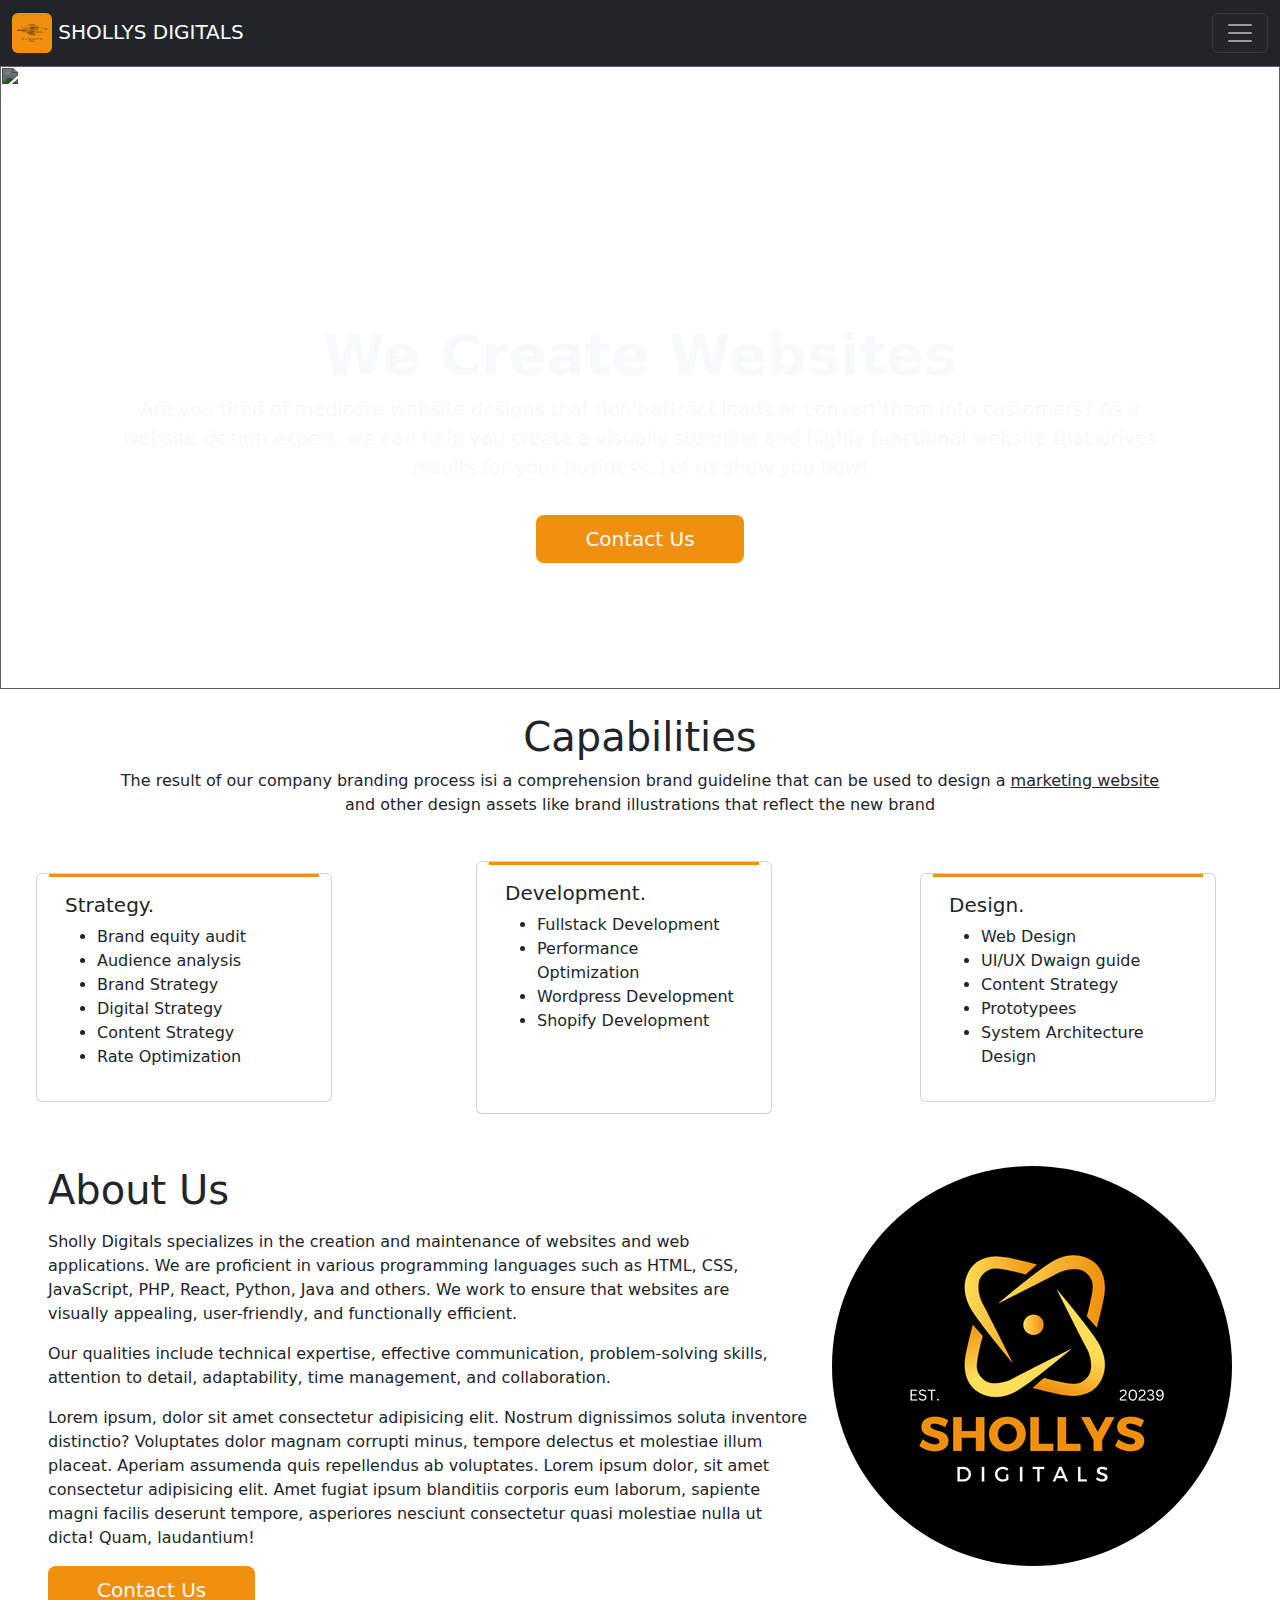
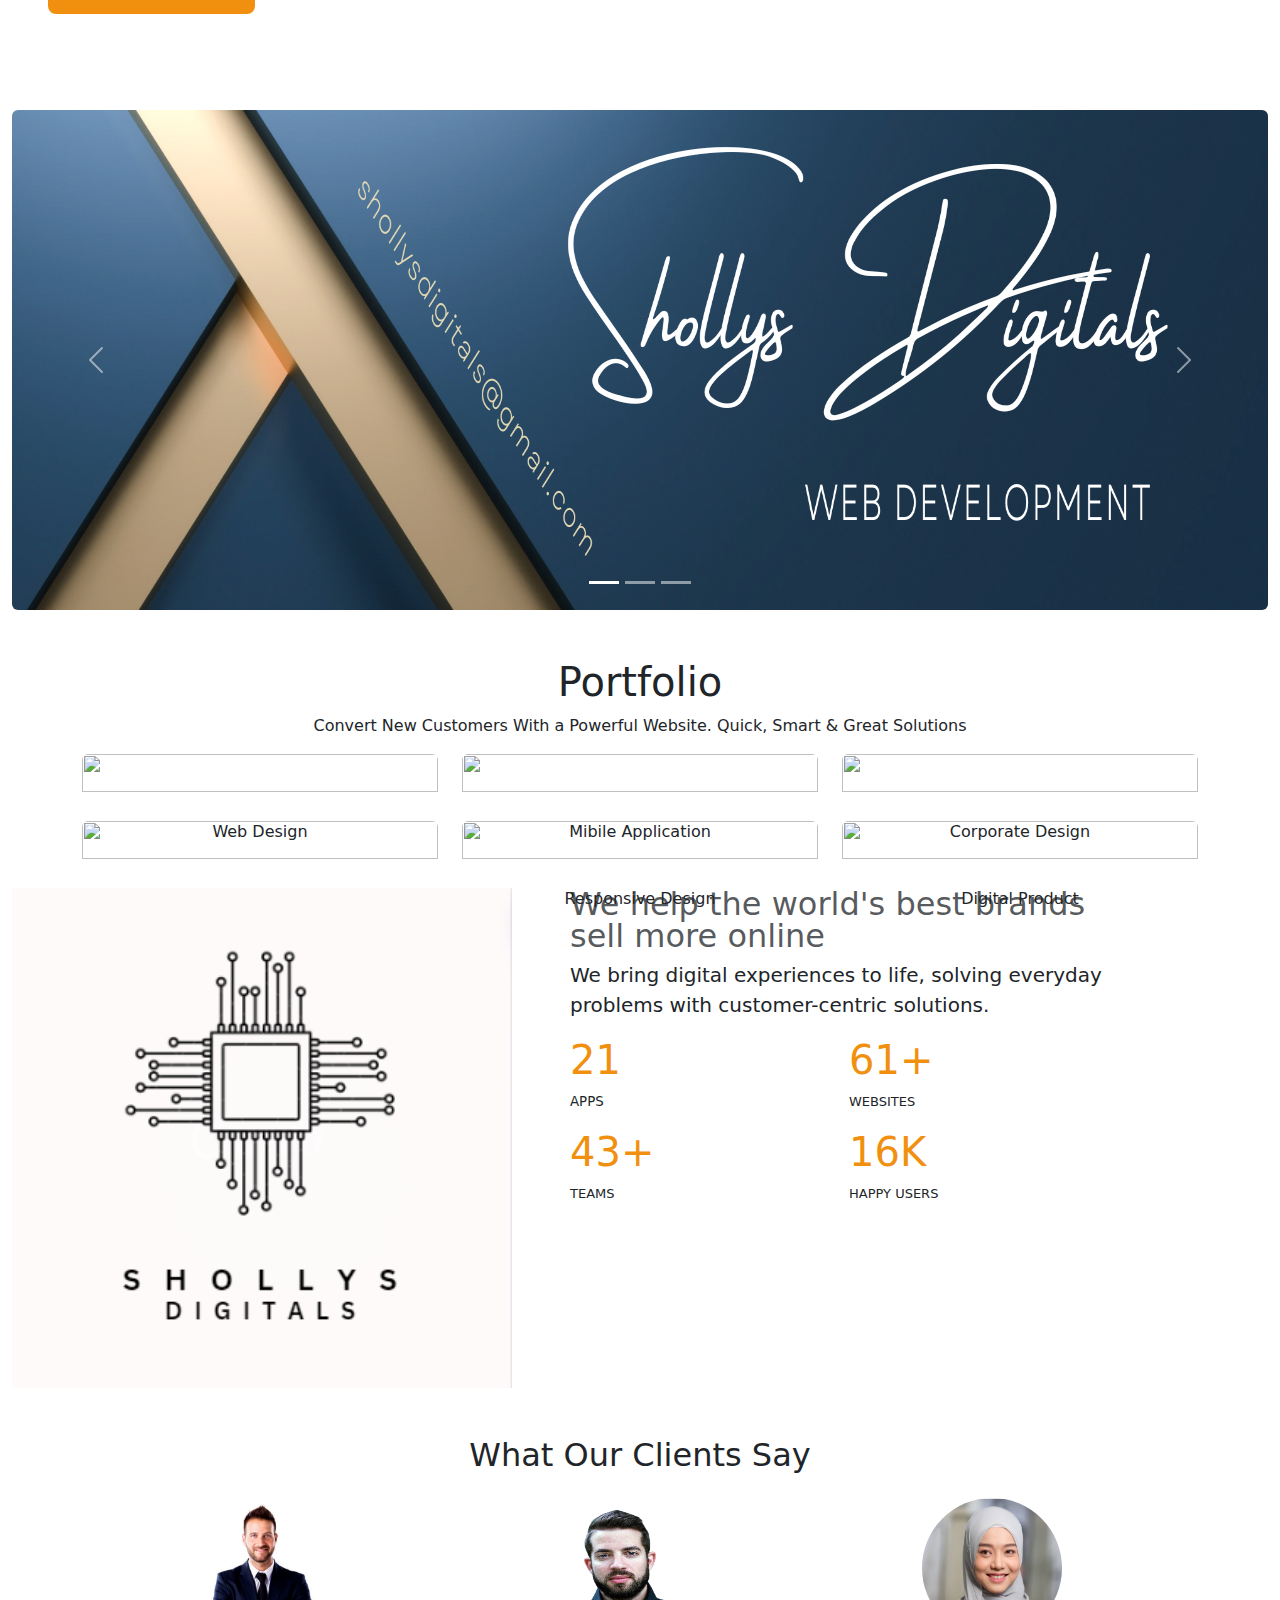
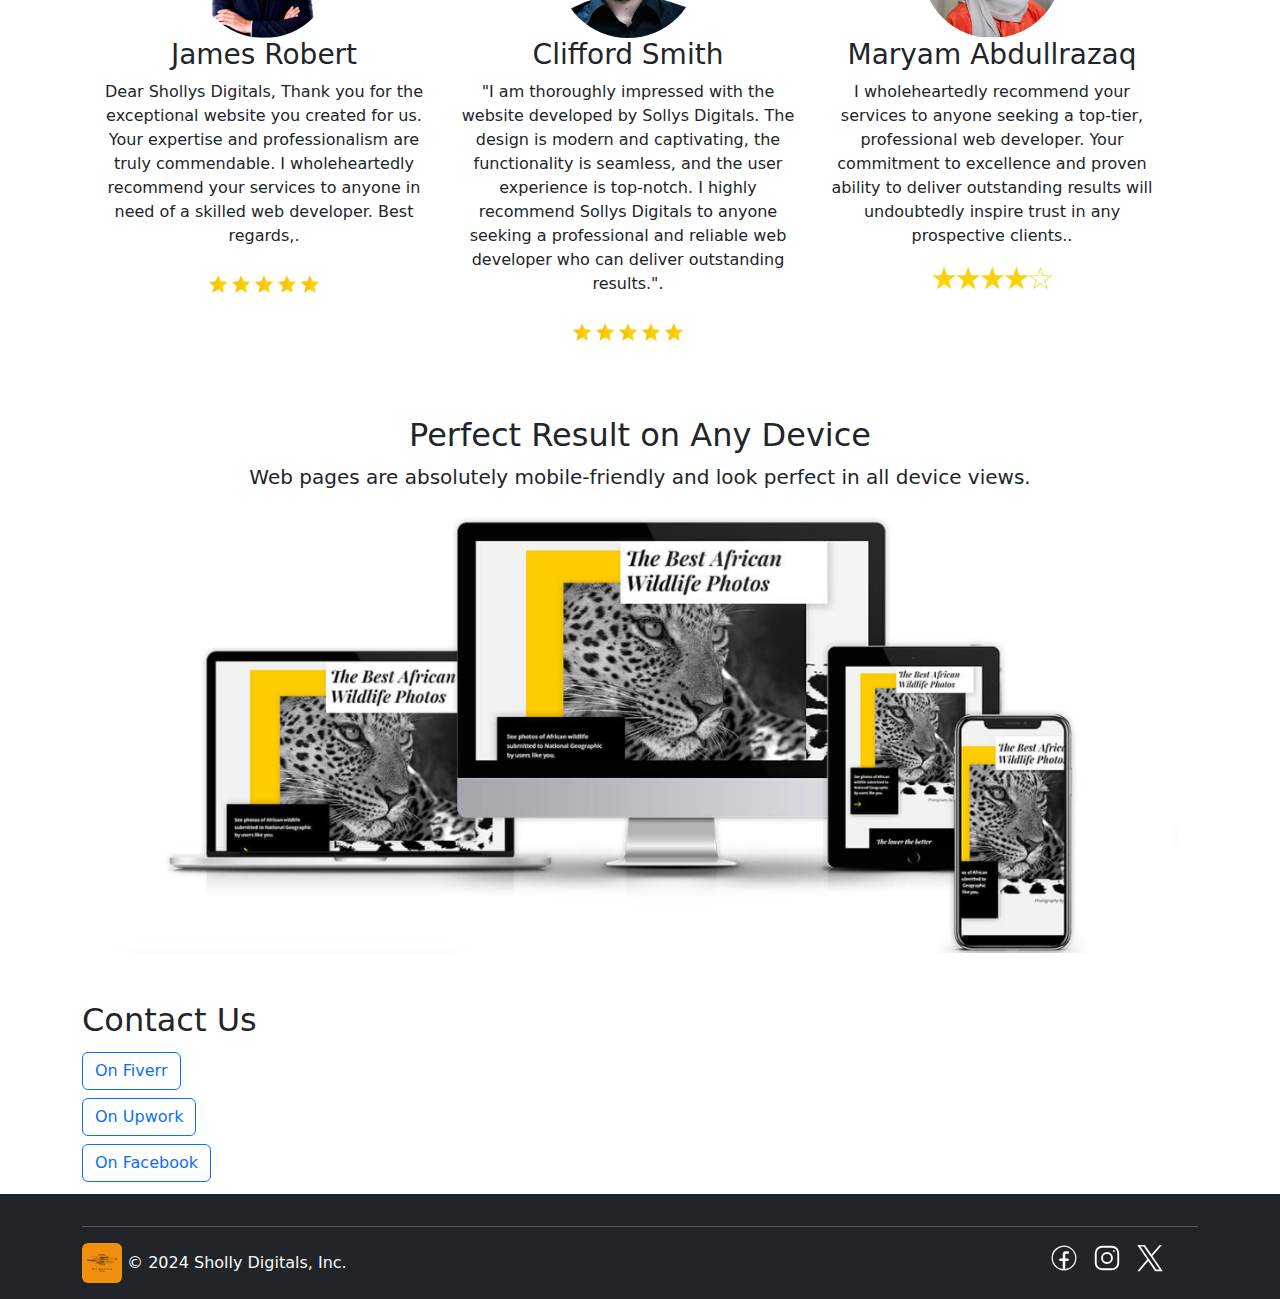
==== commit aa7b2a54: "last one for the day" ====
--- a/index.html
+++ b/index.html
@@ -176,7 +176,7 @@
                                 <li>Wordpress Development</li>
                                 <li>Shopify Development</li>
                                 <li class="invisible">System Architecture Design</li>
-                                <li class="invisible">System Architecture Design</li>
+                                <!-- <li class="invisible">System Architecture Design</li> -->
                             </ul>
                         </div>
                     </div>
@@ -190,7 +190,7 @@
                                 <li>Content Strategy</li>
                                 <li>Prototypees</li>
                                 <li class="">System Architecture Design</li>
-                                <li class="invisible">System Architecture Design</li>
+                                <!-- <li class="invisible">System Architecture Design</li> -->
                             </ul>
                         </div>
                     </div>
@@ -362,7 +362,15 @@
                 <div>
                     <img class="w-100" src="img/responsiveness.png" alt="">
                 </div>
-
+            </div>
+
+            <div class="container mb-2">
+                <h2 class="fw-normal">Contact Us</h2>
+                <div>
+                    <a class="btn btn-outline-primary my-1" href="#">On Fiverr</a><br>
+                    <a class="btn btn-outline-primary my-1" href="#">On Upwork</a><br>
+                    <a class="btn btn-outline-primary my-1" href="#">On Facebook</a>
+                </div>
             </div>
 
         </section>
@@ -370,7 +378,7 @@
     </article>
 
 
-    <br><br><br><br><br><br><br><br><br><br><br><br><br><br><br><br><br><br>
+    <!-- <br><br><br><br><br><br><br><br><br><br><br><br><br><br><br><br><br><br> -->
     <!-- <div class="page-preview">
             <div class="page-preview-header">
                 <a class="hidden-sm hidden-xs active" href="#" id="previewDesktopBtn" data-preview-size="100%"><img
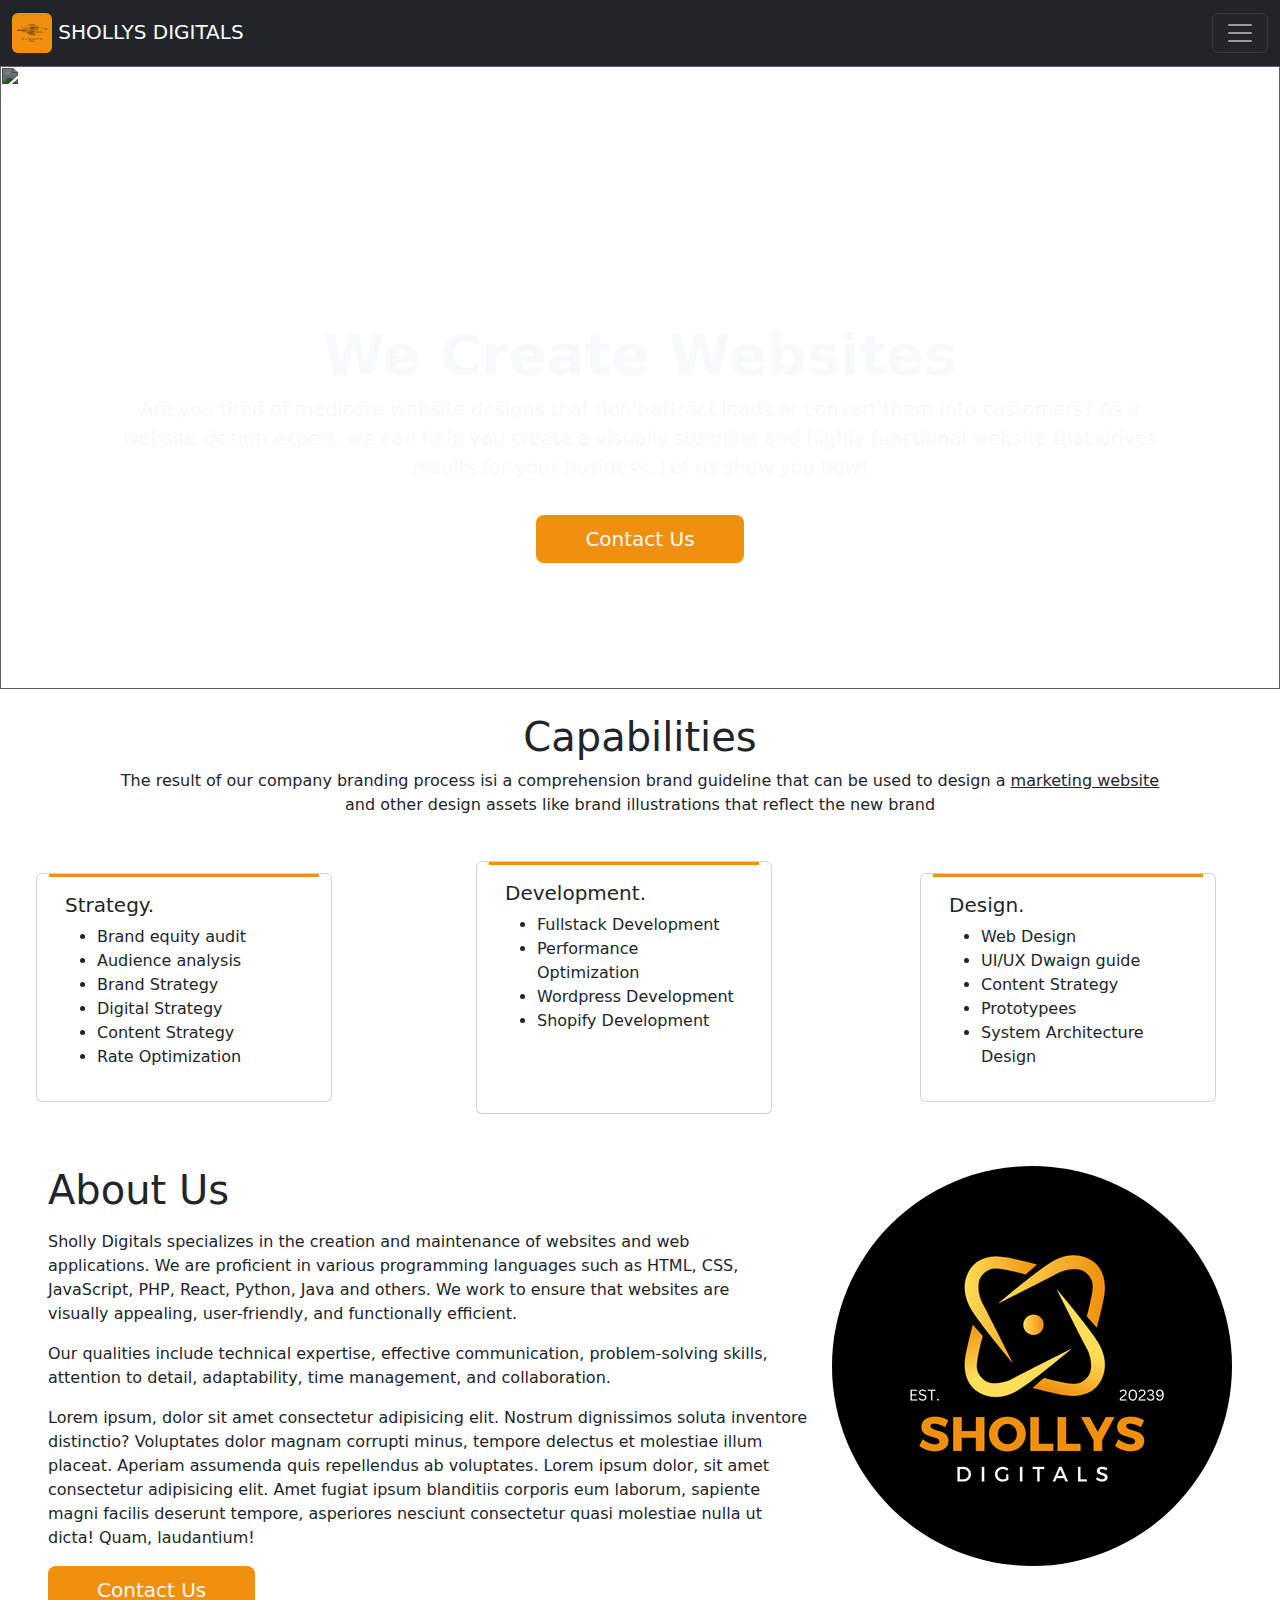
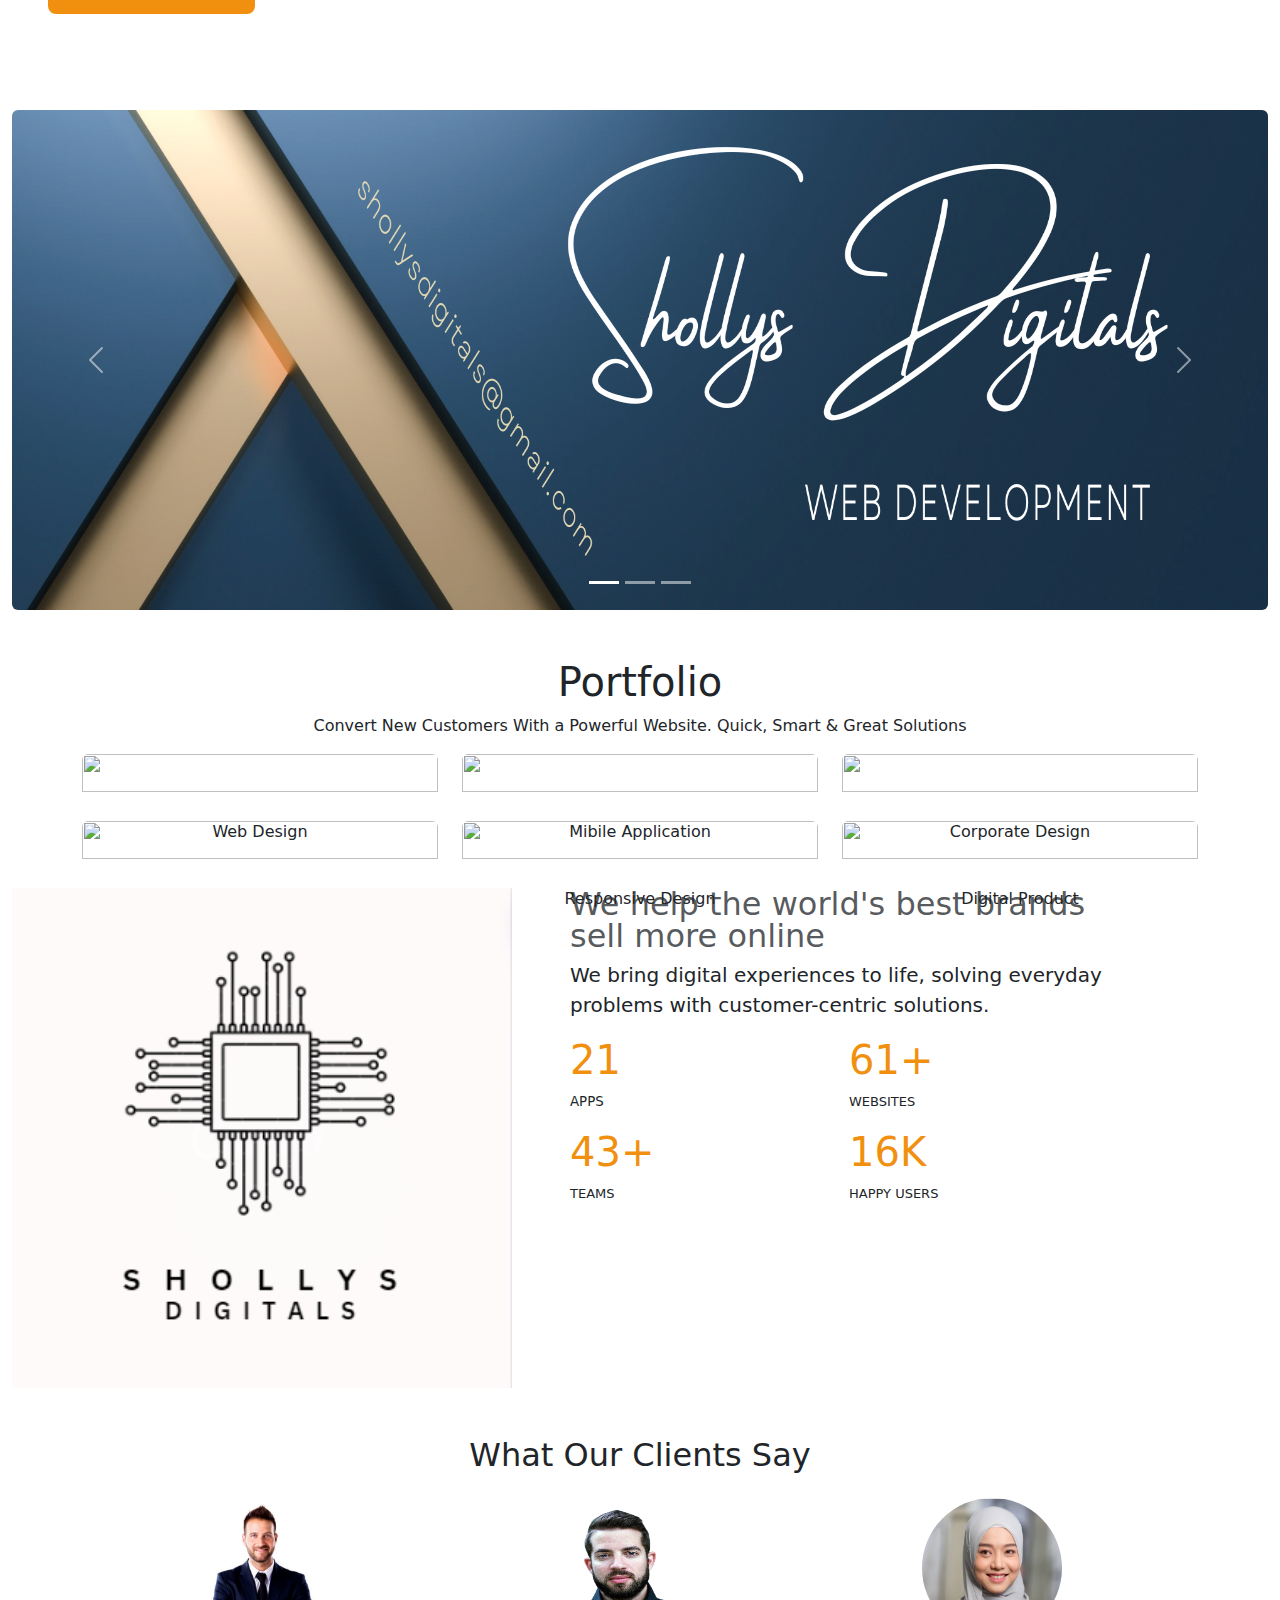
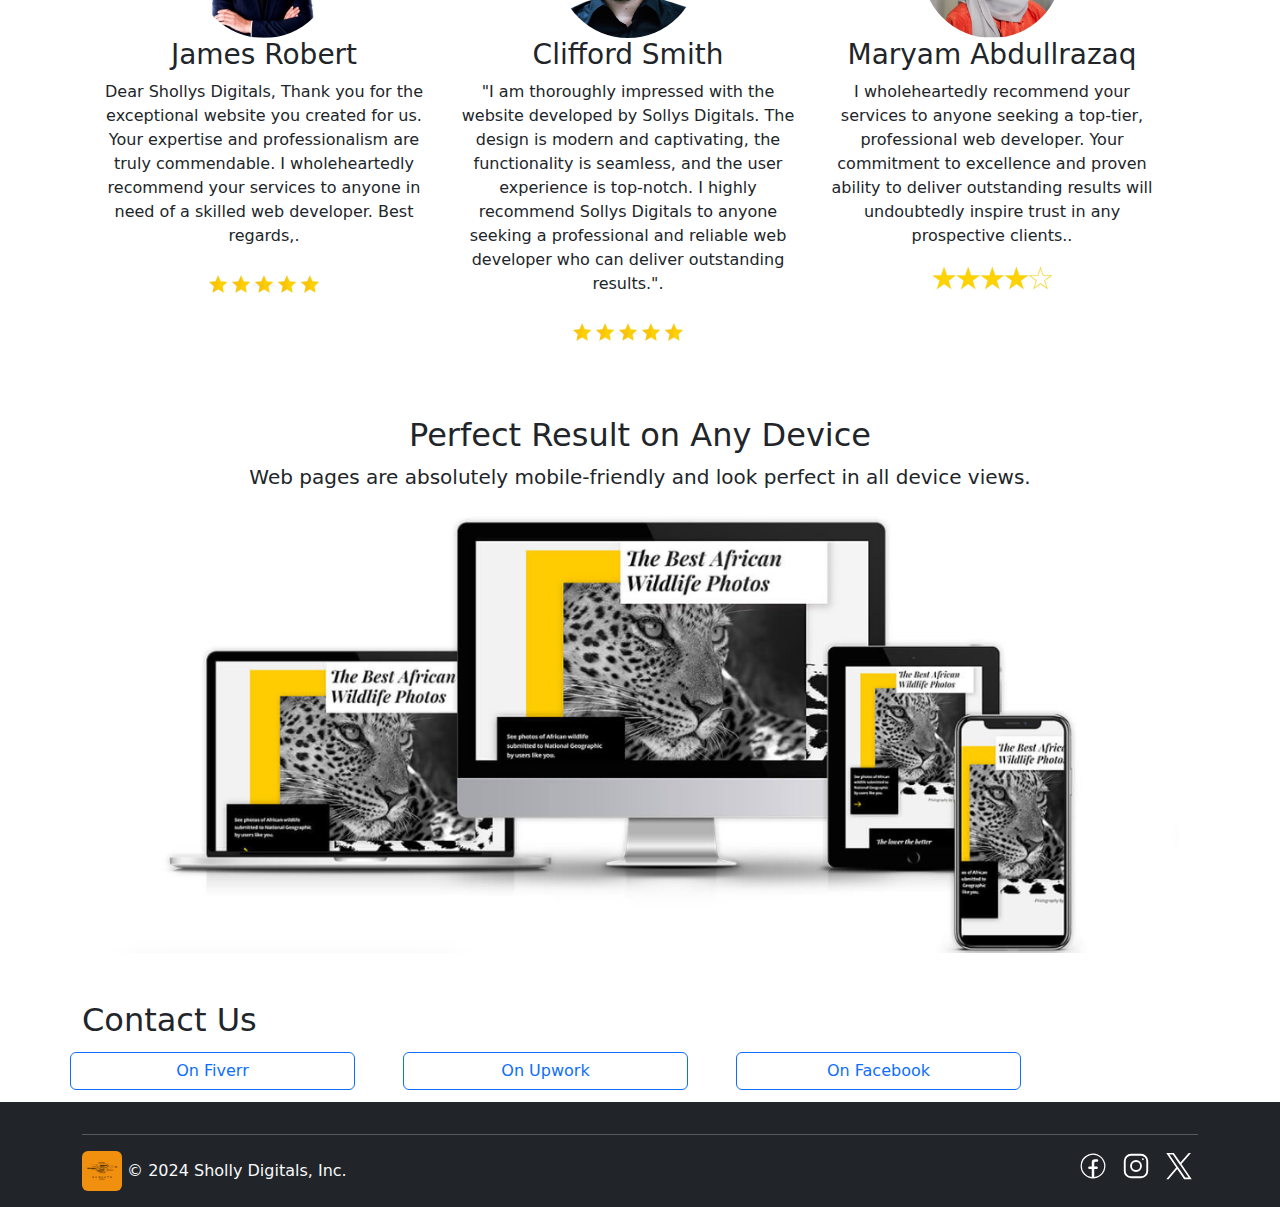
==== commit ed9910f6: "not the last one actually" ====
--- a/index.html
+++ b/index.html
@@ -10,6 +10,7 @@
     <link rel="shortcut icon" href="img/LOGO2.png" type="image/x-icon">
     <link rel="stylesheet" href="https://cdn.jsdelivr.net/npm/bootstrap@5.2.3/dist/css/bootstrap.min.css">
     <script src="https://code.iconify.design/iconify-icon/1.0.3/iconify-icon.min.js"></script>
+    <script src="https://kit.fontawesome.com/cd01be9631.js" crossorigin="anonymous"></script>
 </head>
 <style>
 
@@ -366,10 +367,10 @@
 
             <div class="container mb-2">
                 <h2 class="fw-normal">Contact Us</h2>
-                <div>
-                    <a class="btn btn-outline-primary my-1" href="#">On Fiverr</a><br>
-                    <a class="btn btn-outline-primary my-1" href="#">On Upwork</a><br>
-                    <a class="btn btn-outline-primary my-1" href="#">On Facebook</a>
+                <div class="row gap-5">
+                    <a class="col-md-3 btn btn-outline-primary my-1" href="#" onclick="alert('Available Soon')">On Fiverr</a>
+                    <a class="col-md-3 btn btn-outline-primary my-1" href="https://www.upwork.com/freelancers/eoluwalomola">On Upwork</a>
+                    <a class="col-md-3 btn btn-outline-primary my-1" href="#" onclick="alert('Available Soon')">On Facebook</a>
                 </div>
             </div>
 
@@ -378,7 +379,7 @@
     </article>
 
 
-    <!-- <br><br><br><br><br><br><br><br><br><br><br><br><br><br><br><br><br><br> -->
+    <!-- <br><br><br><br><br><br><br><br><br><br><br><br><br><br><br><br><br> -->
     <!-- <div class="page-preview">
             <div class="page-preview-header">
                 <a class="hidden-sm hidden-xs active" href="#" id="previewDesktopBtn" data-preview-size="100%"><img
@@ -454,10 +455,7 @@
                             <path fill="white"
                                 d="M9.294 6.928L14.357 1h-1.2L8.762 6.147L5.25 1H1.2l5.31 7.784L1.2 15h1.2l4.642-5.436L10.751 15h4.05zM7.651 8.852l-.538-.775L2.832 1.91h1.843l3.454 4.977l.538.775l4.491 6.47h-1.843z" />
                         </svg></a>
-                    <!-- <i class="fa-brands fa-facebook-f"></i> -->
-                    <svg  class="bi" width="24" height="24">
-                        <use xlink:href="#cart" />
-                    </svg>
+                        <!-- <i class="fa-brands fa-facebook-f text-light fs-4"></i> -->
                 </div>
             </div>
         </div>
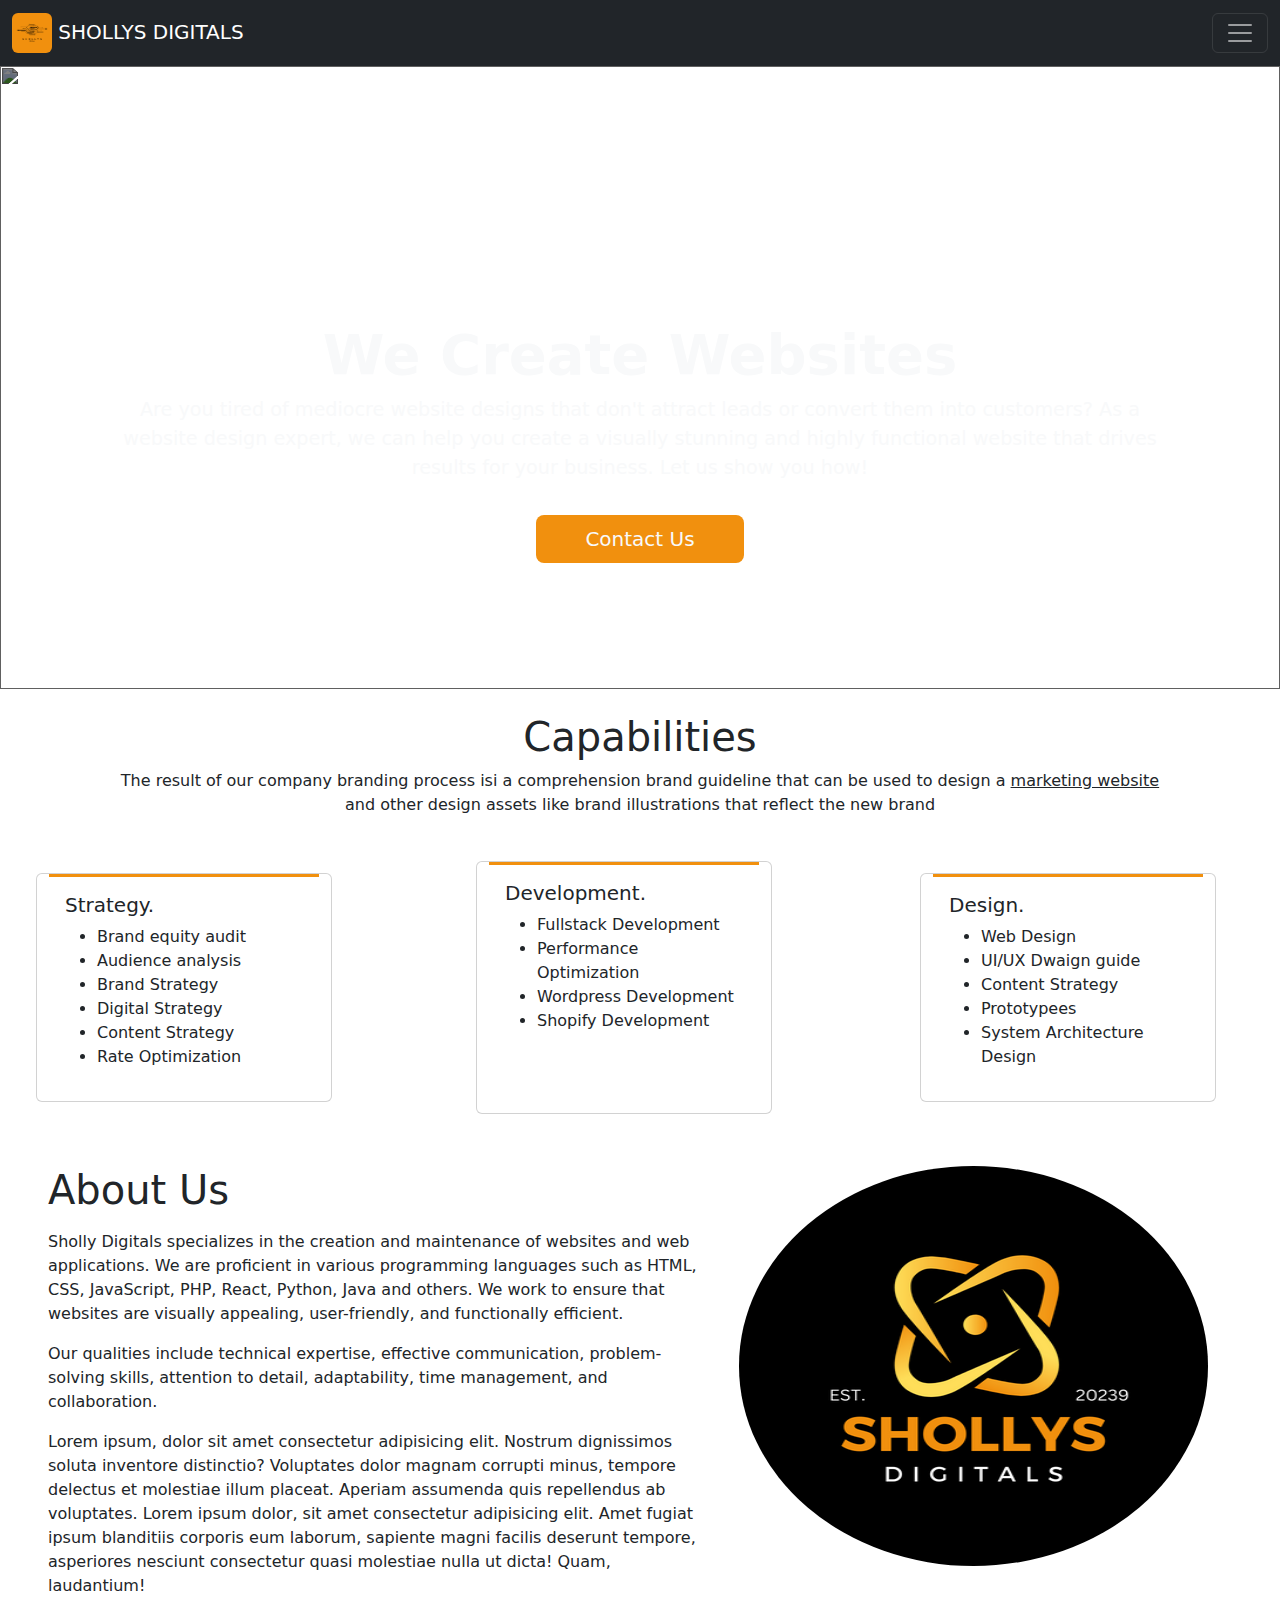
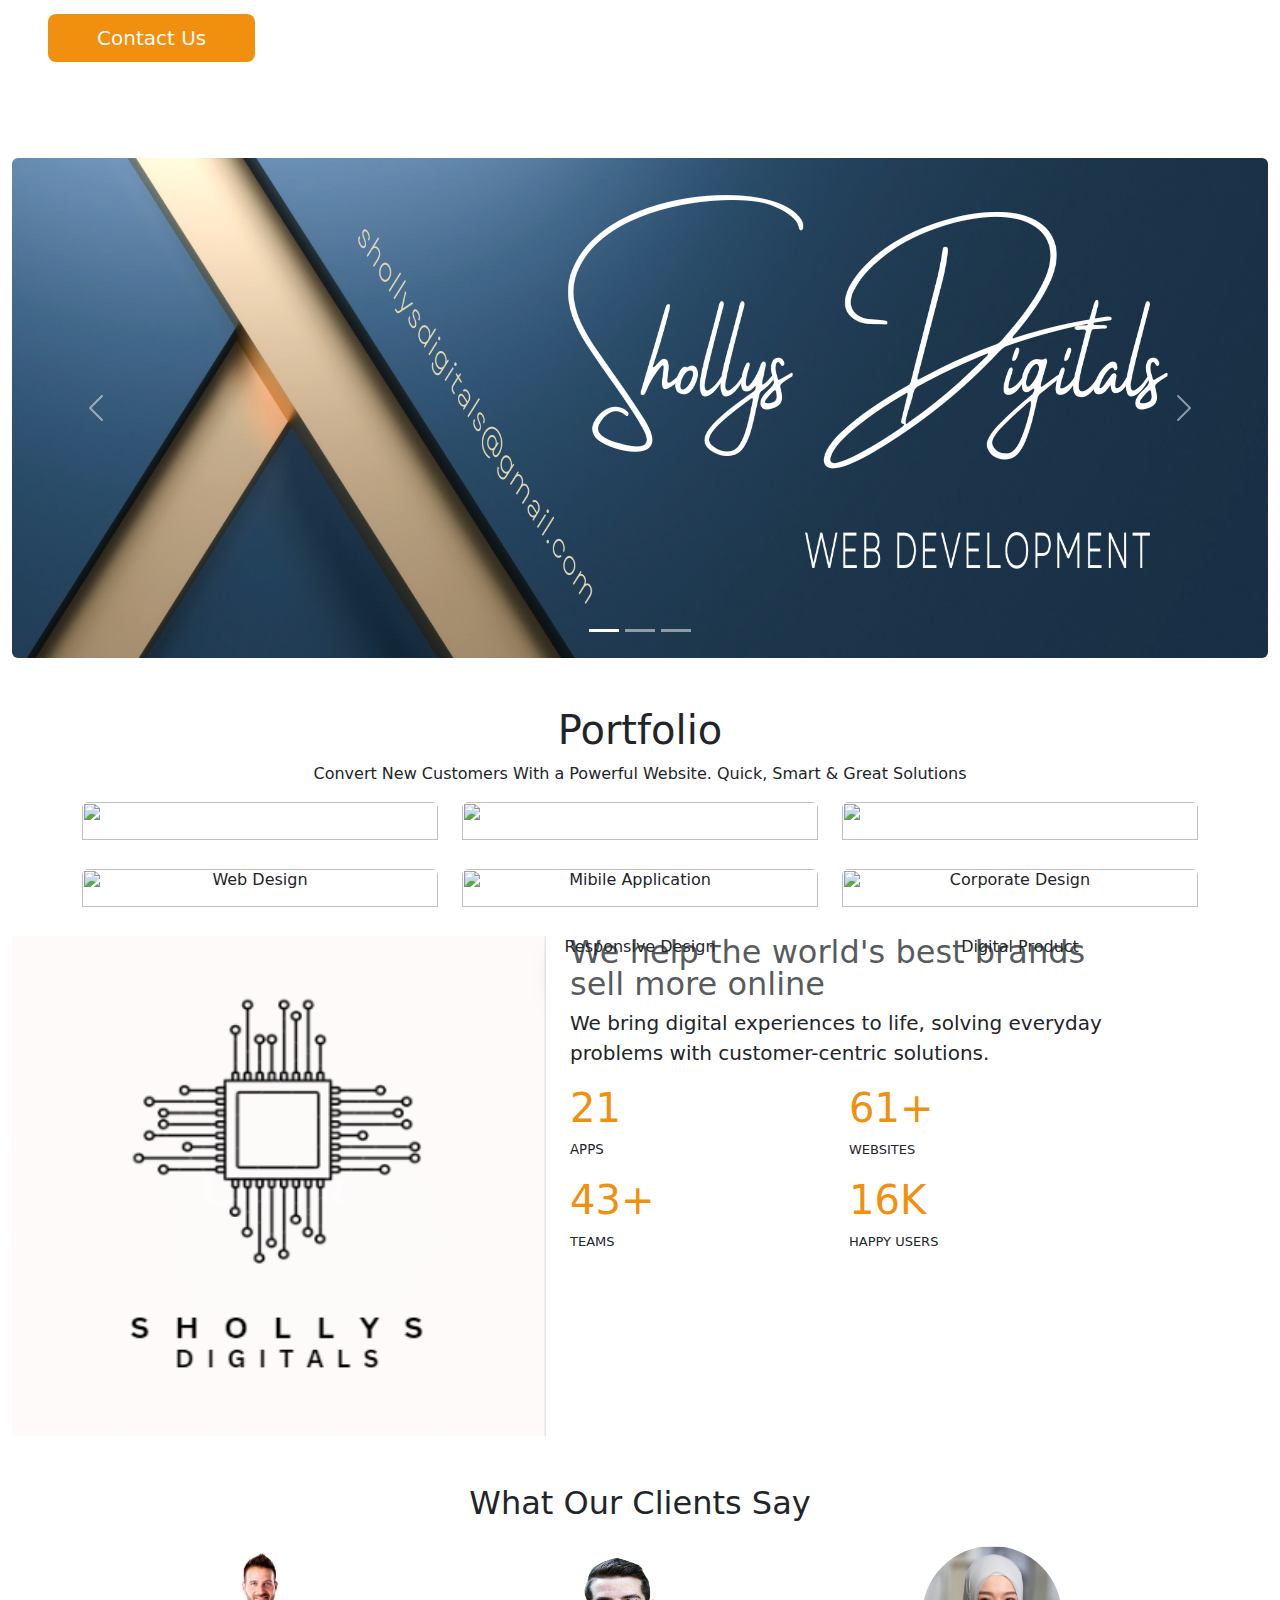
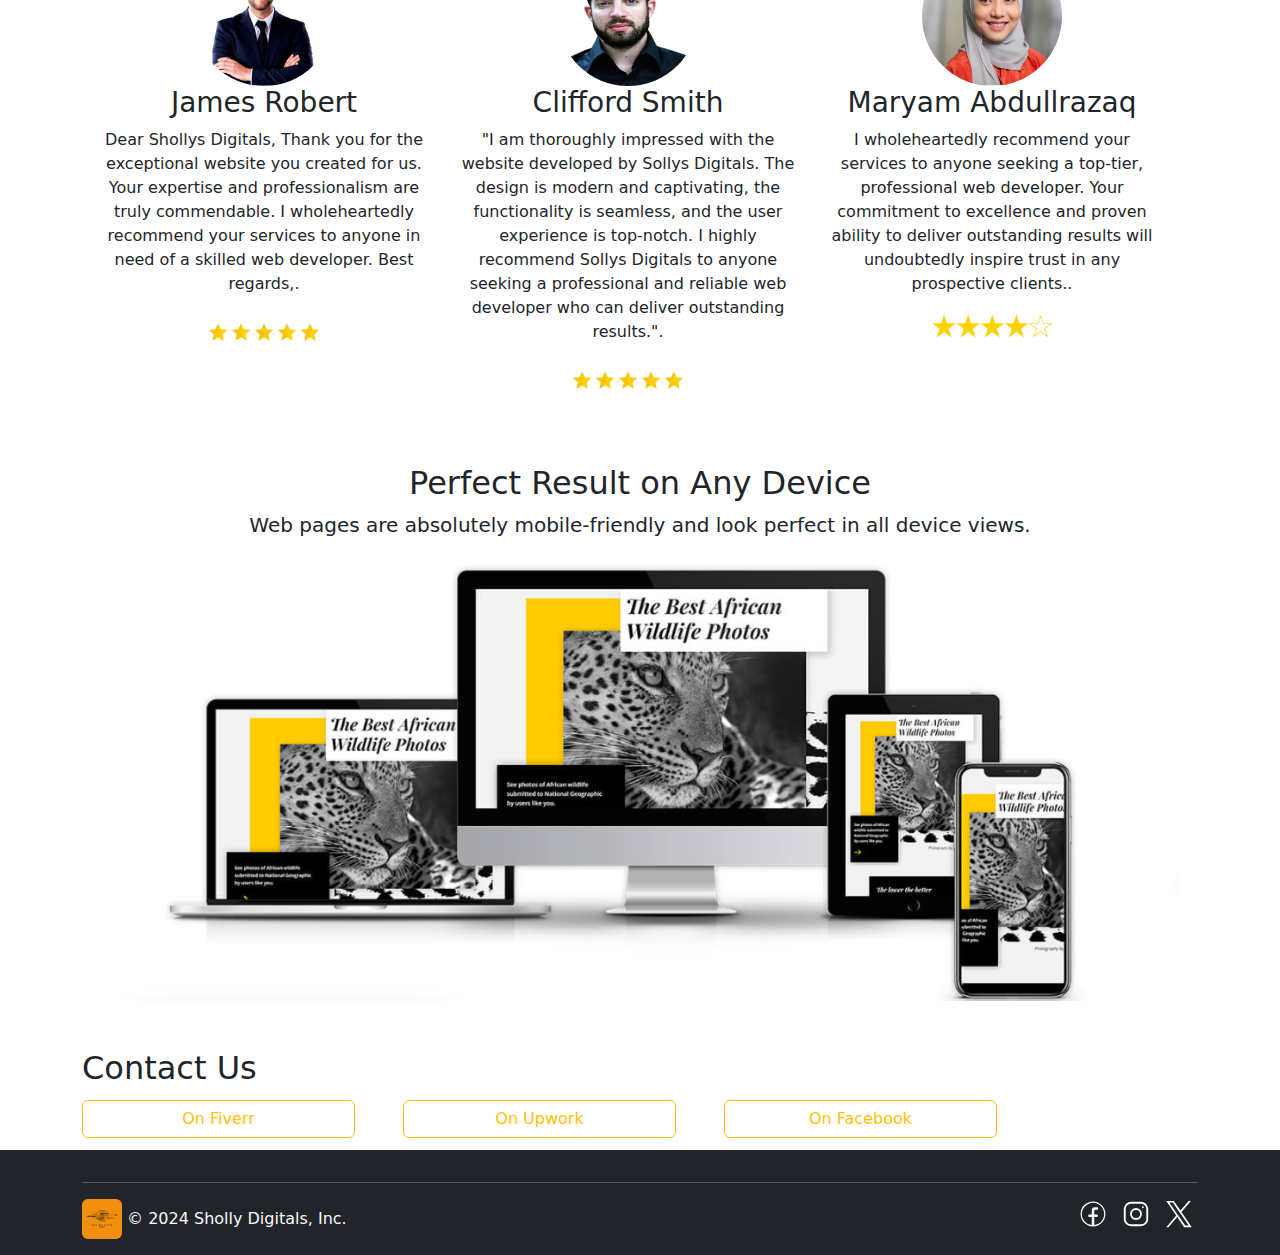
==== commit d24ef151: "last commiti for the day" ====
--- a/index.html
+++ b/index.html
@@ -69,6 +69,15 @@
         }
     }
 </style>
+<script>
+    $(document).ready(function(){
+        $('#about').click(function(){ 
+	$('html, body').animate({ 
+		 scrollTop: $("#aboutsection").offset().top  
+	}, 100); 
+}); 
+    })
+</script>
 
 <body>
     <article>
@@ -95,7 +104,8 @@
                                 <a class="nav-link active link" aria-current="page" href="index.html">Home</a>
                             </li>
                             <li class="nav-item">
-                                <a class="nav-link link" href="#">About</a>
+                                <!-- <button class="btn" id="about">hgfhg</button> -->
+                                <a class="nav-link link" href="#" id="about">About Us</a>
                             </li>
                             <li class="nav-item dropdown">
                                 <a class="nav-link dropdown-toggle link" href="#" role="button"
@@ -199,10 +209,10 @@
             </div>
 
 
-            <div class="p-5 d-md-flex w-100">
-                <div class="pe-4 ">
+            <div class="p-5 row w-100" id="aboutsection">
+                <div class="pe-4 col-md-7">
                     <h1 class="featurette-heading fw-normal mb-3">About Us</h1>
-                    <p class="pe-5">Sholly Digitals specializes in the creation and maintenance of websites and web
+                    <p class="">Sholly Digitals specializes in the creation and maintenance of websites and web
                         applications. We are proficient in various programming languages such as HTML, CSS,
                         JavaScript, PHP, React, Python, Java  and others. We work to ensure that websites are visually appealing, user-friendly,
                         and functionally efficient. </p>
@@ -218,8 +228,8 @@
                             Us</a>
                     </div>
                 </div>
-                <div class="">
-                    <img class="rounded-pill " height="400px" width="400px" src="img/Creative.png" alt="">
+                <div class="col-md-5">
+                    <img class="rounded-circle w-100" height="400px" width="400px" src="img/Creative.png" alt="">
                 </div>
             </div>
 
@@ -318,7 +328,7 @@
                         </div>
                     </div>
                     <div class="col-md-6 order-md-1">
-                        <img src="img/SD1.png" alt="img" height="500" width="500">
+                        <img class="w-100" src="img/SD1.png" alt="img" height="500" width="500">
                     </div>
                 </div>
 
@@ -367,10 +377,10 @@
 
             <div class="container mb-2">
                 <h2 class="fw-normal">Contact Us</h2>
-                <div class="row gap-5">
-                    <a class="col-md-3 btn btn-outline-primary my-1" href="#" onclick="alert('Available Soon')">On Fiverr</a>
-                    <a class="col-md-3 btn btn-outline-primary my-1" href="https://www.upwork.com/freelancers/eoluwalomola">On Upwork</a>
-                    <a class="col-md-3 btn btn-outline-primary my-1" href="#" onclick="alert('Available Soon')">On Facebook</a>
+                <div class="row gap-5 container text-center">
+                    <a class="col-md-3 btn btn-outline-warning my-1" href="#" onclick="alert('Available Soon')">On Fiverr</a>
+                    <a class="col-md-3 btn btn-outline-warning my-1" href="https://www.upwork.com/freelancers/eoluwalomola">On Upwork</a>
+                    <a class="col-md-3 btn btn-outline-warning my-1" href="https://facebook.com/abdulateef.oluwanishola.olalekan/">On Facebook</a>
                 </div>
             </div>
 
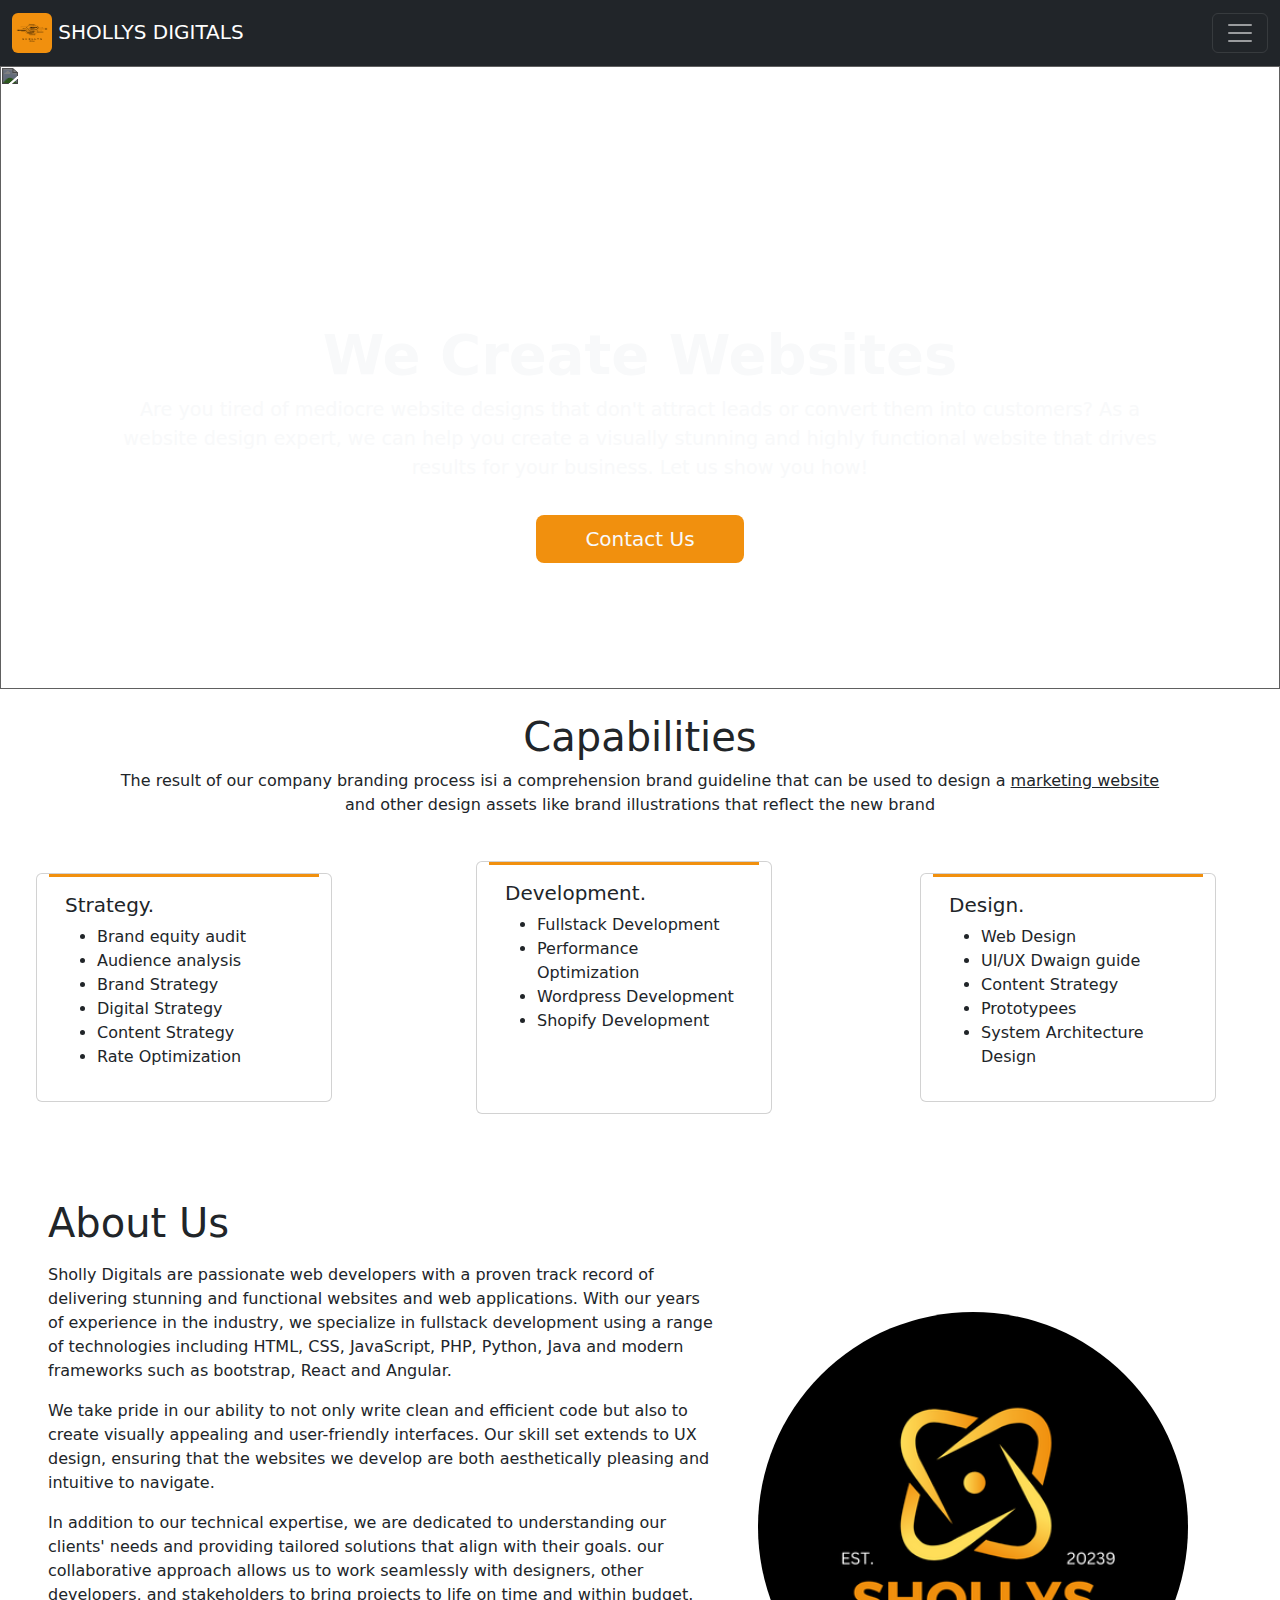
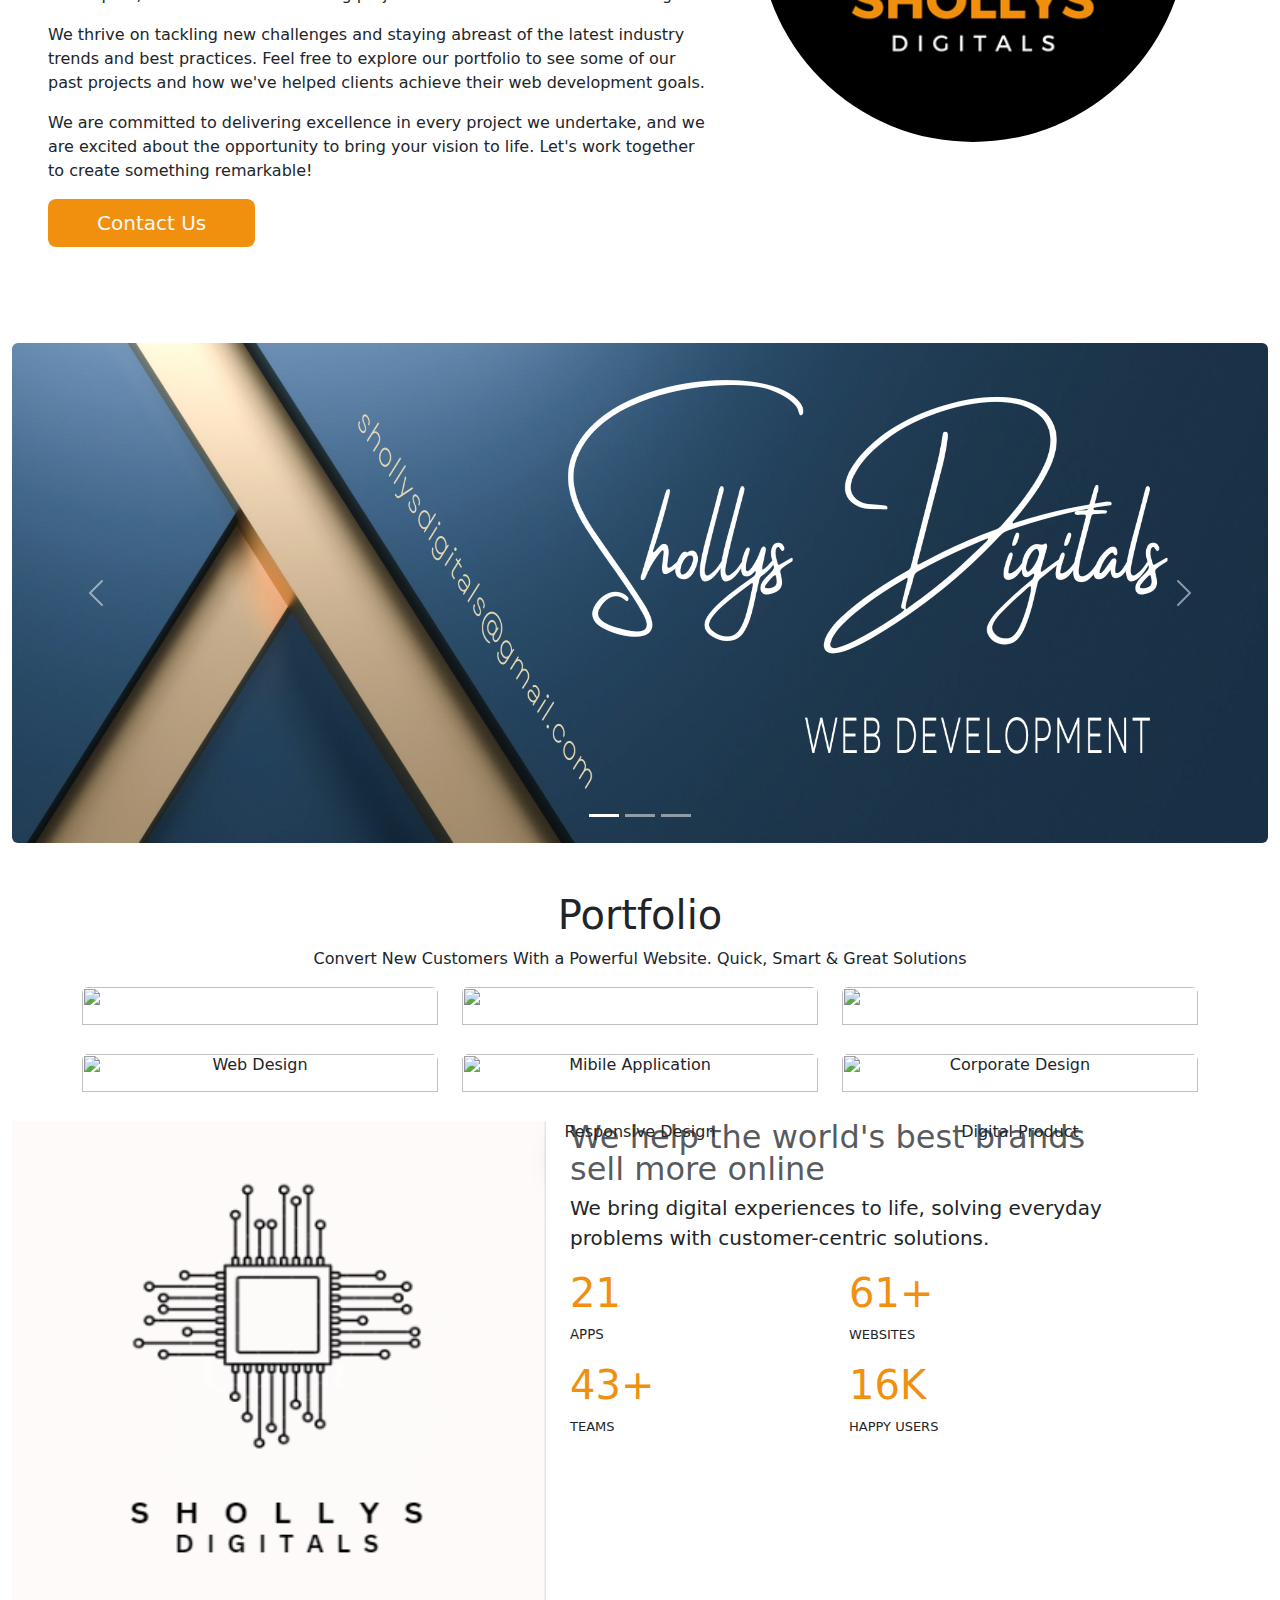
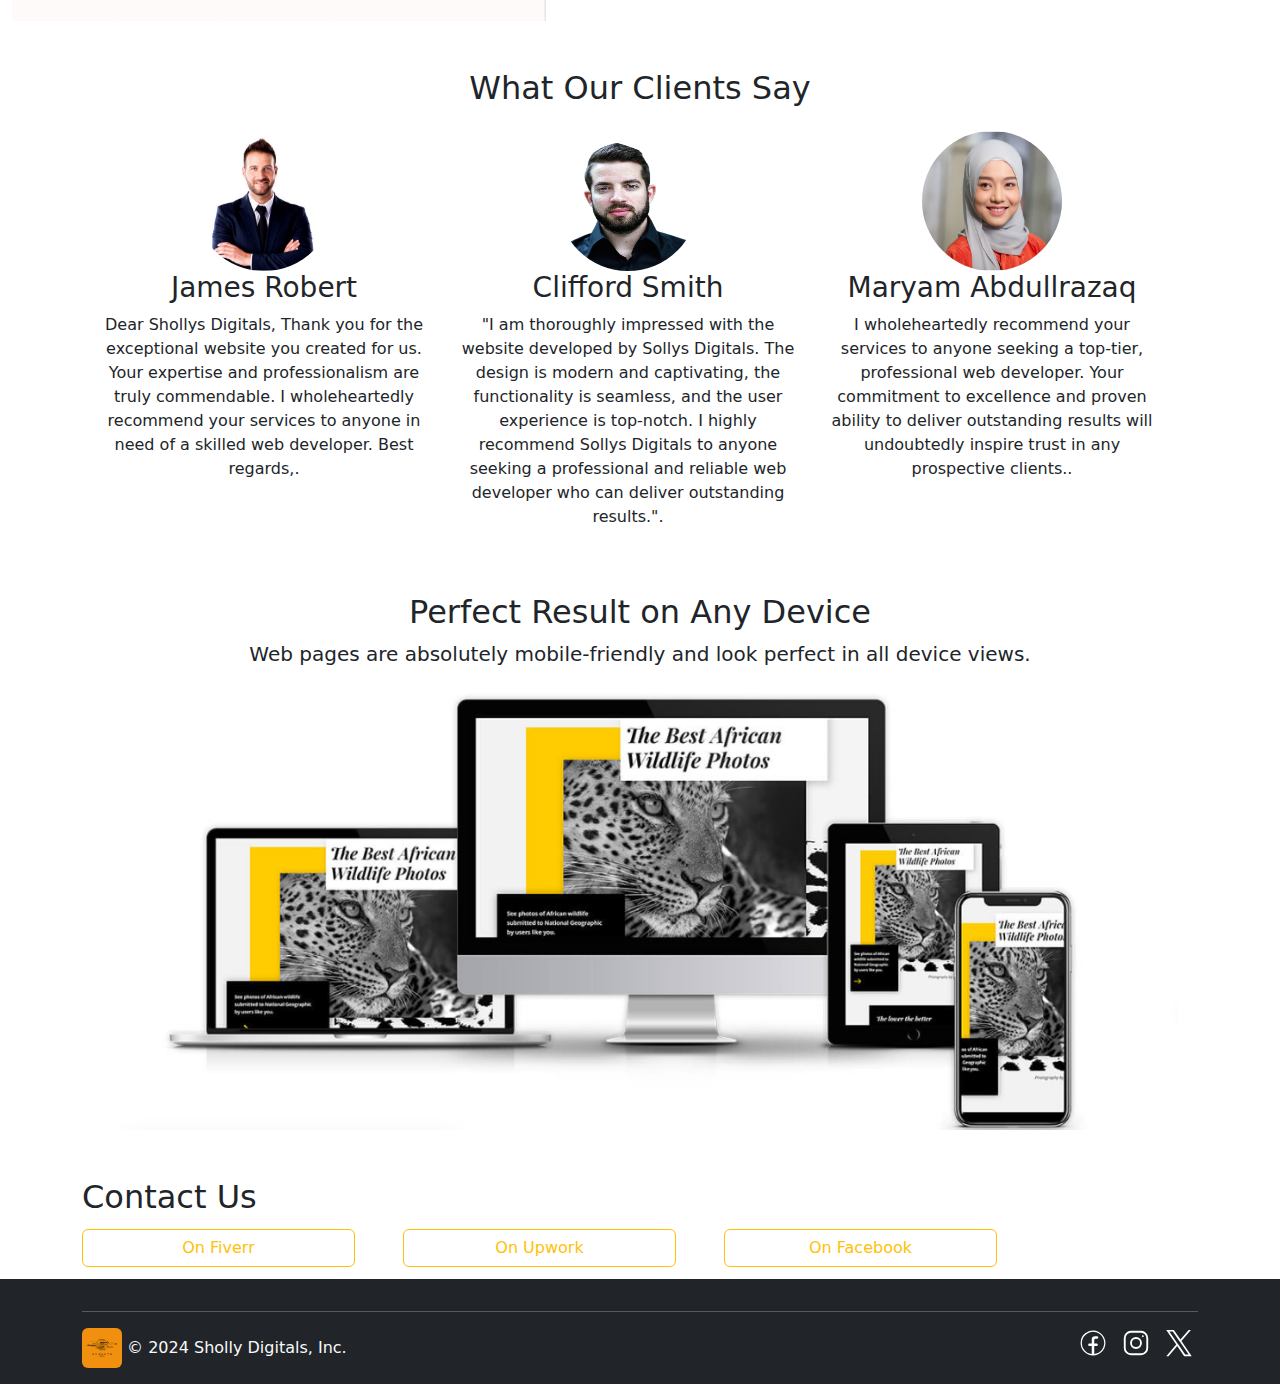
==== commit 8eb0ab30: "pushit" ====
--- a/index.html
+++ b/index.html
@@ -6,37 +6,41 @@
     <meta http-equiv="X-UA-Compatible" content="IE=edge">
     <meta name="viewport" content="width=device-width, initial-scale=1.0">
     <title>Shollys Digitals || Web Development Company -- Create a Modern & Responsive Website</title>
-    <script src="https://code.jquery.com/jquery-3.6.3.js" integrity="sha256-nQLuAZGRRcILA+6dMBOvcRh5Pe310sBpanc6+QBmyVM=" crossorigin="anonymous"></script>
+    <script src="https://code.jquery.com/jquery-3.6.3.js"
+        integrity="sha256-nQLuAZGRRcILA+6dMBOvcRh5Pe310sBpanc6+QBmyVM=" crossorigin="anonymous"></script>
     <link rel="shortcut icon" href="img/LOGO2.png" type="image/x-icon">
     <link rel="stylesheet" href="https://cdn.jsdelivr.net/npm/bootstrap@5.2.3/dist/css/bootstrap.min.css">
     <script src="https://code.iconify.design/iconify-icon/1.0.3/iconify-icon.min.js"></script>
     <script src="https://kit.fontawesome.com/cd01be9631.js" crossorigin="anonymous"></script>
 </head>
 <style>
-
-    .activate{
+    .activate {
         border-bottom: 10px 8px 8px 9px #F1900E;
     }
-    .tired{
+
+    .tired {
         font-size: larger;
     }
+
     .link:hover,
     .active {
         color: #F1900E;
     }
- 
+
     .link-drop:hover {
         background: #F1900E;
         color: white;
     }
-    #myCarousel{
+
+    #myCarousel {
         height: 500px;
     }
 
     @media screen and (max-width: 768px) {
-        .tired{
+        .tired {
             font-size: small;
         }
+
         p {
             font-size: 15px;
         }
@@ -44,38 +48,43 @@
         #myCarousel {
             height: 300px;
         }
-        .intro img{
+
+        .intro img {
             height: 300px;
         }
-        .txt{
+
+        .txt {
             font-size: 15px;
             display: block;
             padding: 0;
             margin: 0;
         }
-        .card-img-overlay{
+
+        .card-img-overlay {
             margin: 50px 0 0 0;
             padding: 0;
             /* background-color: #F1900E; */
             height: 350px;
         }
-        .card-image{
+
+        .card-image {
             height: 300px;
             width: 300px;
         }
-        .cards{
+
+        .cards {
             height: 400px;
             width: 100%;
         }
     }
 </style>
 <script>
-    $(document).ready(function(){
-        $('#about').click(function(){ 
-	$('html, body').animate({ 
-		 scrollTop: $("#aboutsection").offset().top  
-	}, 100); 
-}); 
+    $(document).ready(function () {
+        $('#about').click(function () {
+            $('html, body').animate({
+                scrollTop: $("#aboutsection").offset().top
+            }, 100);
+        });
     })
 </script>
 
@@ -121,6 +130,18 @@
                                     <li><a class="dropdown-item link-drop" href="#">Other Services</a></li>
                                 </ul>
                             </li>
+                            <li class="nav-item dropdown">
+                                <a class="nav-link dropdown-toggle link" href="#" role="button"
+                                    data-bs-toggle="dropdown" aria-expanded="false">
+                                    Accomplished
+                                </a>
+                                <ul class="dropdown-menu dropdown-menu-dark">
+                                    <li><a class="dropdown-item link-drop" href="#">Landing Pages</a></li>
+                                    <li><a class="dropdown-item link-drop" href="#">Ecormerce Websites</a></li>
+                                    <li><a class="dropdown-item link-drop" href="#">Email Campaigns</a></li>
+                                    <li><a class="dropdown-item link-drop" href="#">Logo designs</a></li>
+                                </ul>
+                            </li>
                         </ul>
                         <!-- <form class="d-flex mt-3" role="search">
                             <input class="form-control me-2" type="search" placeholder="Search" aria-label="Search">
@@ -139,14 +160,16 @@
                 <div
                     class="card-img-overlay mask text-light d-flex justify-content-center flex-column text-center p-5 w-100">
                     <h1 class="fw-bold display-4 ">We Create Websites</h1>
-                    <p class=" px-5 container tired">Are you tired of mediocre website designs that don't attract leads or
+                    <p class=" px-5 container tired">Are you tired of mediocre website designs that don't attract leads
+                        or
                         convert
                         them
                         into customers? As a website design expert, we can help you create a visually stunning and
                         highly
                         functional website that drives results for your business. Let us show you how!</p>
                     <div>
-                        <a href="https://www.upwork.com/freelancers/eoluwalomola" class="btn btn-lg px-5 my-3 text-light" style="background-color: #F1900E;">Contact
+                        <a href="https://www.upwork.com/freelancers/eoluwalomola"
+                            class="btn btn-lg px-5 my-3 text-light" style="background-color: #F1900E;">Contact
                             Us</a>
                     </div>
                 </div>
@@ -206,30 +229,54 @@
                         </div>
                     </div>
                 </div>
-            </div>
-
-
-            <div class="p-5 row w-100" id="aboutsection">
-                <div class="pe-4 col-md-7">
+                <hr class="invisible" id="aboutsection">
+            </div>
+
+
+            <div class="p-5 align-items-center row w-100" id="">
+                <div class=" col-md-7">
                     <h1 class="featurette-heading fw-normal mb-3">About Us</h1>
-                    <p class="">Sholly Digitals specializes in the creation and maintenance of websites and web
+                    <!-- <p class="">Sholly Digitals specializes in the creation and maintenance of websites and web
                         applications. We are proficient in various programming languages such as HTML, CSS,
-                        JavaScript, PHP, React, Python, Java  and others. We work to ensure that websites are visually appealing, user-friendly,
+                        JavaScript, PHP, React, Python, Java and others. We work to ensure that websites are visually
+                        appealing, user-friendly,
                         and functionally efficient. </p>
-                        <p>Our qualities include technical expertise, effective communication, problem-solving skills, attention to detail, adaptability, time management, and collaboration.</p>
-                    <p>Lorem ipsum, dolor sit amet consectetur adipisicing elit. Nostrum dignissimos soluta inventore
-                        distinctio? Voluptates dolor magnam corrupti minus, tempore delectus et molestiae illum placeat.
-                        Aperiam assumenda quis repellendus ab voluptates. Lorem ipsum dolor, sit amet consectetur
-                        adipisicing elit. Amet fugiat ipsum blanditiis corporis eum laborum, sapiente magni facilis
-                        deserunt tempore, asperiores nesciunt consectetur quasi molestiae nulla ut dicta! Quam,
-                        laudantium!</p>
+                    <p>Our qualities include technical expertise, effective communication, problem-solving skills,
+                        attention to detail, adaptability, time management, and collaboration.</p> -->
+                    <p>Sholly Digitals are passionate web developers with a proven track record of delivering stunning and functional
+                        websites and web applications. With our years of experience in the industry, we specialize in
+                        fullstack development using a range of technologies including HTML, CSS, JavaScript, PHP,
+                        Python, Java and modern frameworks such as bootstrap, React and Angular.
+                    </p>
+                    <p>
+                        We take pride in our ability to not only write clean and efficient code but also to create
+                        visually appealing and user-friendly interfaces. Our skill set extends to UX design, ensuring
+                        that the websites we develop are both aesthetically pleasing and intuitive to navigate.
+                    </p>
+                    <p>
+                        In addition to our technical expertise, we are dedicated to understanding our clients' needs and
+                        providing tailored solutions that align with their goals. our collaborative approach allows us
+                        to work seamlessly with designers, other developers, and stakeholders to bring projects to life
+                        on time and within budget.
+                    </p><p>
+                        We thrive on tackling new challenges and staying abreast of the latest industry trends and best
+                        practices. Feel free to explore our portfolio to see some of our past projects and how we've
+                        helped clients achieve their web development goals.
+                    </p>
+                    <p>
+                        We are committed to delivering excellence in every project we undertake, and we are excited
+                        about the opportunity to bring your vision to life. Let's work together to create something
+                        remarkable!
+
+                    </p>
                     <div>
-                        <a href="https://www.upwork.com/freelancers/eoluwalomola" class="btn btn-lg px-5 text-light" style="background: #F1900E">Contact
+                        <a href="https://www.upwork.com/freelancers/eoluwalomola" class="btn btn-lg px-5 text-light"
+                            style="background: #F1900E">Contact
                             Us</a>
                     </div>
                 </div>
-                <div class="col-md-5">
-                    <img class="rounded-circle w-100" height="400px" width="400px" src="img/Creative.png" alt="">
+                <div class="col-md-5 text-center bg-">
+                    <img class="rounded-circle w-7 mt-2" height="430px" width="430px" src="img/Creative.png" alt="">
                 </div>
             </div>
 
@@ -249,8 +296,7 @@
                             <img class="d-block rounded w-100 h-100" src="img/shollylong.png" alt="First slide">
                         </div>
                         <div class="carousel-item h-100">
-                            <img class="d-block rounded w-100 h-100" src="img/longcode.webp"
-                                alt="Second slide">
+                            <img class="d-block rounded w-100 h-100" src="img/longcode.webp" alt="Second slide">
                         </div>
                         <div class="carousel-item h-100">
                             <img class="d-block rounded w-100 h-100" src="img/longweb.jpg" alt="Third slide">
@@ -272,7 +318,8 @@
             <div class="container bg-">
                 <div class="container text-center">
                     <h1>Portfolio</h1>
-                    <p class="container-md">Convert New Customers With a Powerful Website. Quick, Smart & Great Solutions</p>
+                    <p class="container-md">Convert New Customers With a Powerful Website. Quick, Smart & Great
+                        Solutions</p>
                 </div>
                 <div class=" row mt-2">
                     <div class="col-md-4 cards">
@@ -305,9 +352,10 @@
             <div>
                 <div class="row  container w-100">
                     <div class="col-md-6 order-md-2">
-                        <h2 class="featurette-heading fw-normal lh-1"> <span
-                                class="text-body-secondary">We help the world's best brands sell more online</span></h2>
-                        <p class="lead">We bring digital experiences to life, solving everyday problems with customer-centric solutions.</p>
+                        <h2 class="featurette-heading fw-normal lh-1"> <span class="text-body-secondary">We help the
+                                world's best brands sell more online</span></h2>
+                        <p class="lead">We bring digital experiences to life, solving everyday problems with
+                            customer-centric solutions.</p>
                         <div class="row">
                             <div class="col-6">
                                 <h1 style="color: #F1900E;">21</h1>
@@ -344,22 +392,35 @@
                         <h3 class="fw-normal">James Robert</h3>
                         <p>Dear Shollys Digitals,
 
-                            Thank you for the exceptional website you created for us. Your expertise and professionalism are truly commendable. I wholeheartedly recommend your services to anyone in need of a skilled web developer.
-                            
+                            Thank you for the exceptional website you created for us. Your expertise and professionalism
+                            are truly commendable. I wholeheartedly recommend your services to anyone in need of a
+                            skilled web developer.
+
                             Best regards,.</p>
-                        <p><img src="img/fiveranking.webp" alt="" width="120px"></p>
+                        <p style="color: #F1900E;"><i class="fa-solid fa-star"></i><i class="fa-solid fa-star"></i><i
+                                class="fa-solid fa-star"></i><i class="fa-solid fa-star"></i><i
+                                class="fa-solid fa-star"></i></p>
                     </div><!-- /.col-lg-4 -->
                     <div class="col-lg-4">
                         <img src="img/clifford.png " alt="" class="rounded-circle" width="140" height="140">
                         <h3 class="fw-normal">Clifford Smith</h3>
-                        <p>"I am thoroughly impressed with the website developed by Sollys Digitals. The design is modern and captivating, the functionality is seamless, and the user experience is top-notch. I highly recommend Sollys Digitals to anyone seeking a professional and reliable web developer who can deliver outstanding results.".</p>
-                        <p><img src="img/fiveranking.webp" alt="" width="120px"></p>
+                        <p>"I am thoroughly impressed with the website developed by Sollys Digitals. The design is
+                            modern and captivating, the functionality is seamless, and the user experience is top-notch.
+                            I highly recommend Sollys Digitals to anyone seeking a professional and reliable web
+                            developer who can deliver outstanding results.".</p>
+                        <p style="color: #F1900E;"><i class="fa-solid fa-star"></i><i class="fa-solid fa-star"></i><i
+                                class="fa-solid fa-star"></i><i class="fa-solid fa-star"></i><i
+                                class="fa-solid fa-star"></i></p>
                     </div><!-- /.col-lg-4 -->
                     <div class="col-lg-4">
                         <img src="img/maryam.jpg" alt="" class="rounded-circle" width="140" height="140">
                         <h3 class="fw-normal">Maryam Abdullrazaq</h3>
-                        <p>I wholeheartedly recommend your services to anyone seeking a top-tier, professional web developer. Your commitment to excellence and proven ability to deliver outstanding results will undoubtedly inspire trust in any prospective clients..</p>
-                        <p><img src="img/fivestar.webp " alt="" width="120px"></p>
+                        <p>I wholeheartedly recommend your services to anyone seeking a top-tier, professional web
+                            developer. Your commitment to excellence and proven ability to deliver outstanding results
+                            will undoubtedly inspire trust in any prospective clients..</p>
+                        <p style="color: #F1900E;"><i class="fa-solid fa-star"></i><i class="fa-solid fa-star"></i><i
+                                class="fa-solid fa-star"></i><i class="fa-solid fa-star"></i><i
+                                class="fa-regular fa-star"></i></p>
                     </div>
                 </div>
 
@@ -378,9 +439,12 @@
             <div class="container mb-2">
                 <h2 class="fw-normal">Contact Us</h2>
                 <div class="row gap-5 container text-center">
-                    <a class="col-md-3 btn btn-outline-warning my-1" href="#" onclick="alert('Available Soon')">On Fiverr</a>
-                    <a class="col-md-3 btn btn-outline-warning my-1" href="https://www.upwork.com/freelancers/eoluwalomola">On Upwork</a>
-                    <a class="col-md-3 btn btn-outline-warning my-1" href="https://facebook.com/abdulateef.oluwanishola.olalekan/">On Facebook</a>
+                    <a class="col-md-3 btn btn-outline-warning my-1" href="#" onclick="alert('Available Soon')">On
+                        Fiverr</a>
+                    <a class="col-md-3 btn btn-outline-warning my-1"
+                        href="https://www.upwork.com/freelancers/eoluwalomola">On Upwork</a>
+                    <a class="col-md-3 btn btn-outline-warning my-1"
+                        href="https://facebook.com/abdulateef.oluwanishola.olalekan/">On Facebook</a>
                 </div>
             </div>
 
@@ -445,14 +509,14 @@
                     <img class="rounded" src="img/LOGO2.png" alt="" height="40px" width="40px">
                     &copy; 2024 Sholly Digitals, Inc.
                 </div>
-                <div>
+                <div class="text-end">
                     <a class="mx-1 socials" href="https://facebook.com/abdulateef.oluwanishola.olalekan/"><svg
                             xmlns="http://www.w3.org/2000/svg" width="30" height="30" viewBox="0 0 24 24">
                             <path fill="white"
                                 d="M19.02 4.975A9.93 9.93 0 0 0 2.07 12A9.935 9.935 0 0 0 12 21.935a9.98 9.98 0 0 0 3.8-.75a10.189 10.189 0 0 0 3.22-2.16a9.934 9.934 0 0 0 0-14.05m-.7 13.34a8.921 8.921 0 0 1-5.32 2.57v-6.56h1.88a1 1 0 0 0 0-2H13v-2.74a1 1 0 0 1 1-1h1.2a1 1 0 0 0 0-2h-1.7a2.5 2.5 0 0 0-2.5 2.5v3.24H9.13a1 1 0 1 0 0 2H11v6.56a8.919 8.919 0 1 1 9.26-5.47a9.061 9.061 0 0 1-1.94 2.9" />
                         </svg></a>
-                    <a class="mx-1 socials " href="#"><svg onclick="alert('Available Soon')" xmlns="http://www.w3.org/2000/svg" width="30" height="30"
-                            viewBox="0 0 24 24">
+                    <a class="mx-1 socials " href="#"><svg onclick="alert('Available Soon')"
+                            xmlns="http://www.w3.org/2000/svg" width="30" height="30" viewBox="0 0 24 24">
                             <g fill="none" stroke="white" stroke-width="1.5">
                                 <path stroke-linecap="round" stroke-linejoin="round"
                                     d="M12 16a4 4 0 1 0 0-8a4 4 0 0 0 0 8" />
@@ -460,12 +524,12 @@
                                 <path stroke-linecap="round" stroke-linejoin="round" d="m17.5 6.51l.01-.011" />
                             </g>
                         </svg></a>
-                    <a class="mx-1 socials" href="#"><svg onclick="alert('Available Soon')" xmlns="http://www.w3.org/2000/svg" width="30" height="30"
-                            viewBox="0 0 16 16">
+                    <a class="mx-1 socials" href="#"><svg onclick="alert('Available Soon')"
+                            xmlns="http://www.w3.org/2000/svg" width="30" height="30" viewBox="0 0 16 16">
                             <path fill="white"
                                 d="M9.294 6.928L14.357 1h-1.2L8.762 6.147L5.25 1H1.2l5.31 7.784L1.2 15h1.2l4.642-5.436L10.751 15h4.05zM7.651 8.852l-.538-.775L2.832 1.91h1.843l3.454 4.977l.538.775l4.491 6.47h-1.843z" />
                         </svg></a>
-                        <!-- <i class="fa-brands fa-facebook-f text-light fs-4"></i> -->
+                    <!-- <i class="fa-brands fa-facebook-f text-light fs-4"></i> -->
                 </div>
             </div>
         </div>
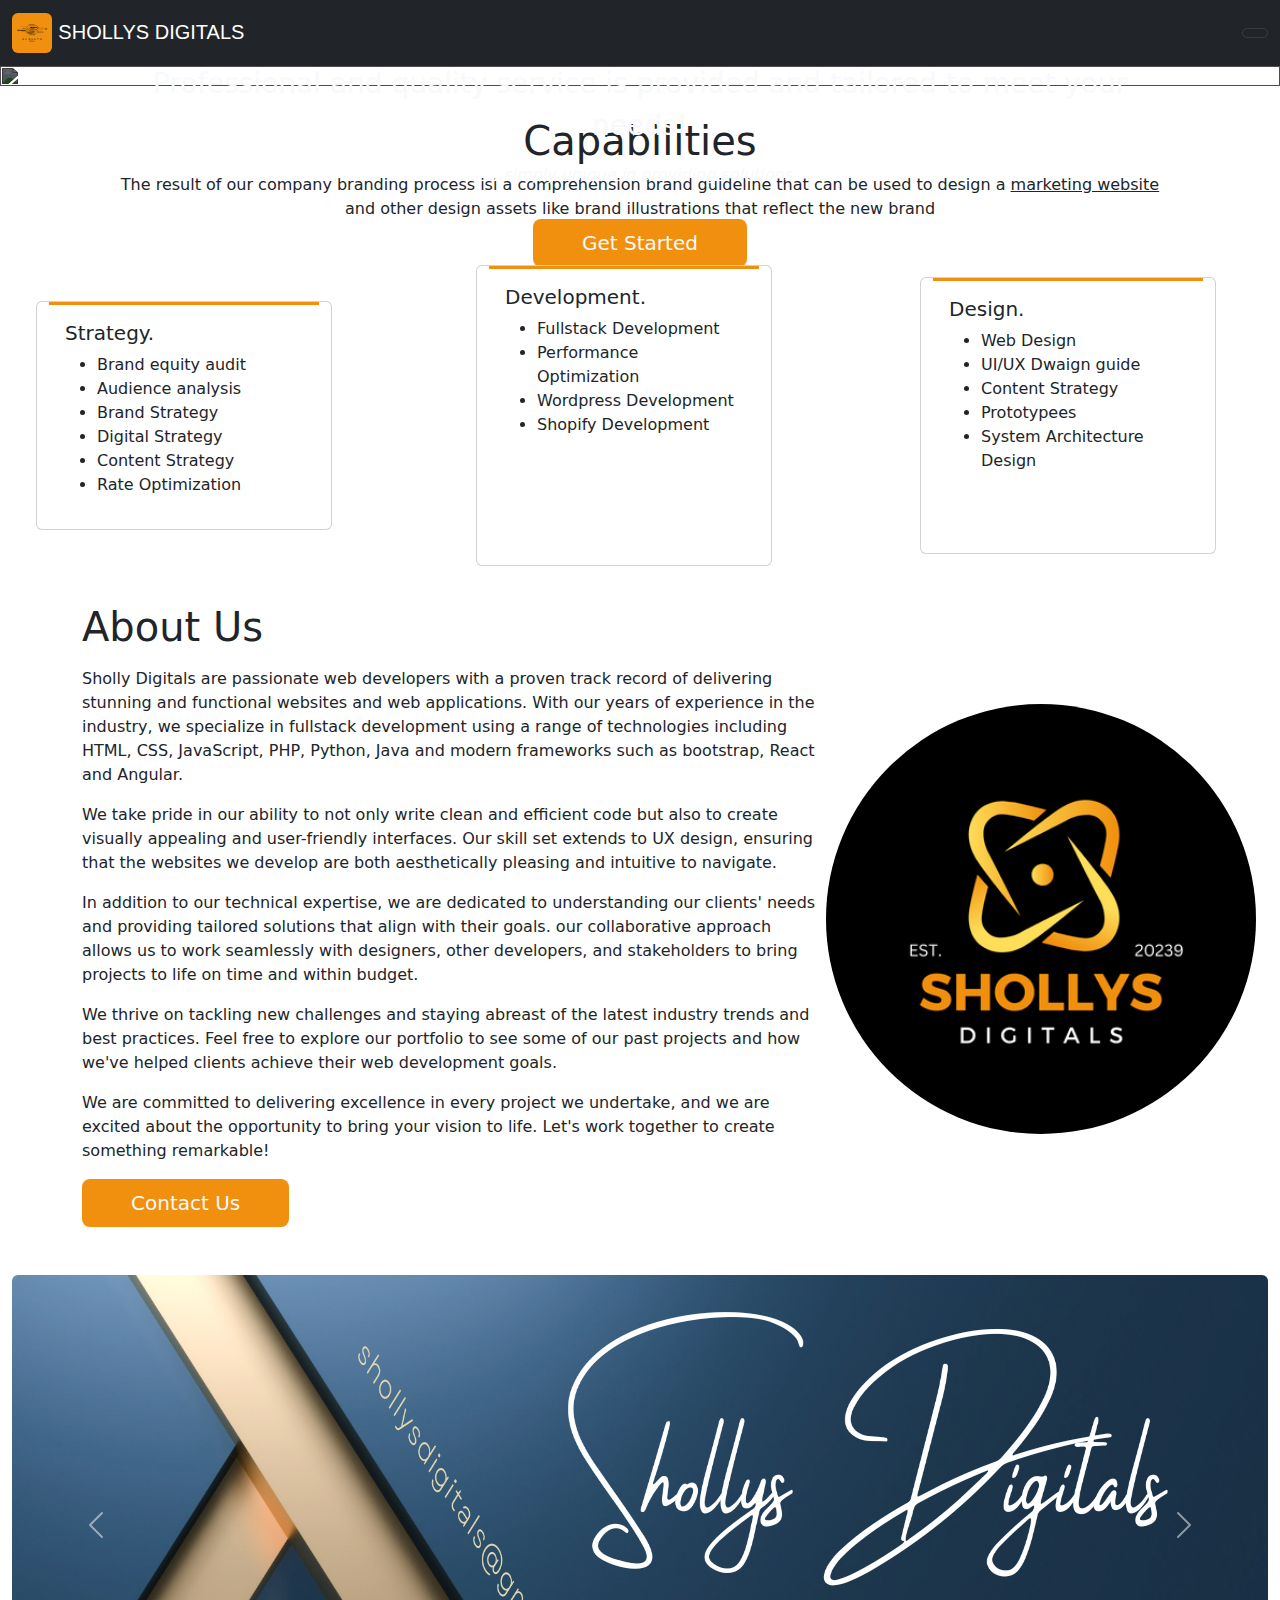
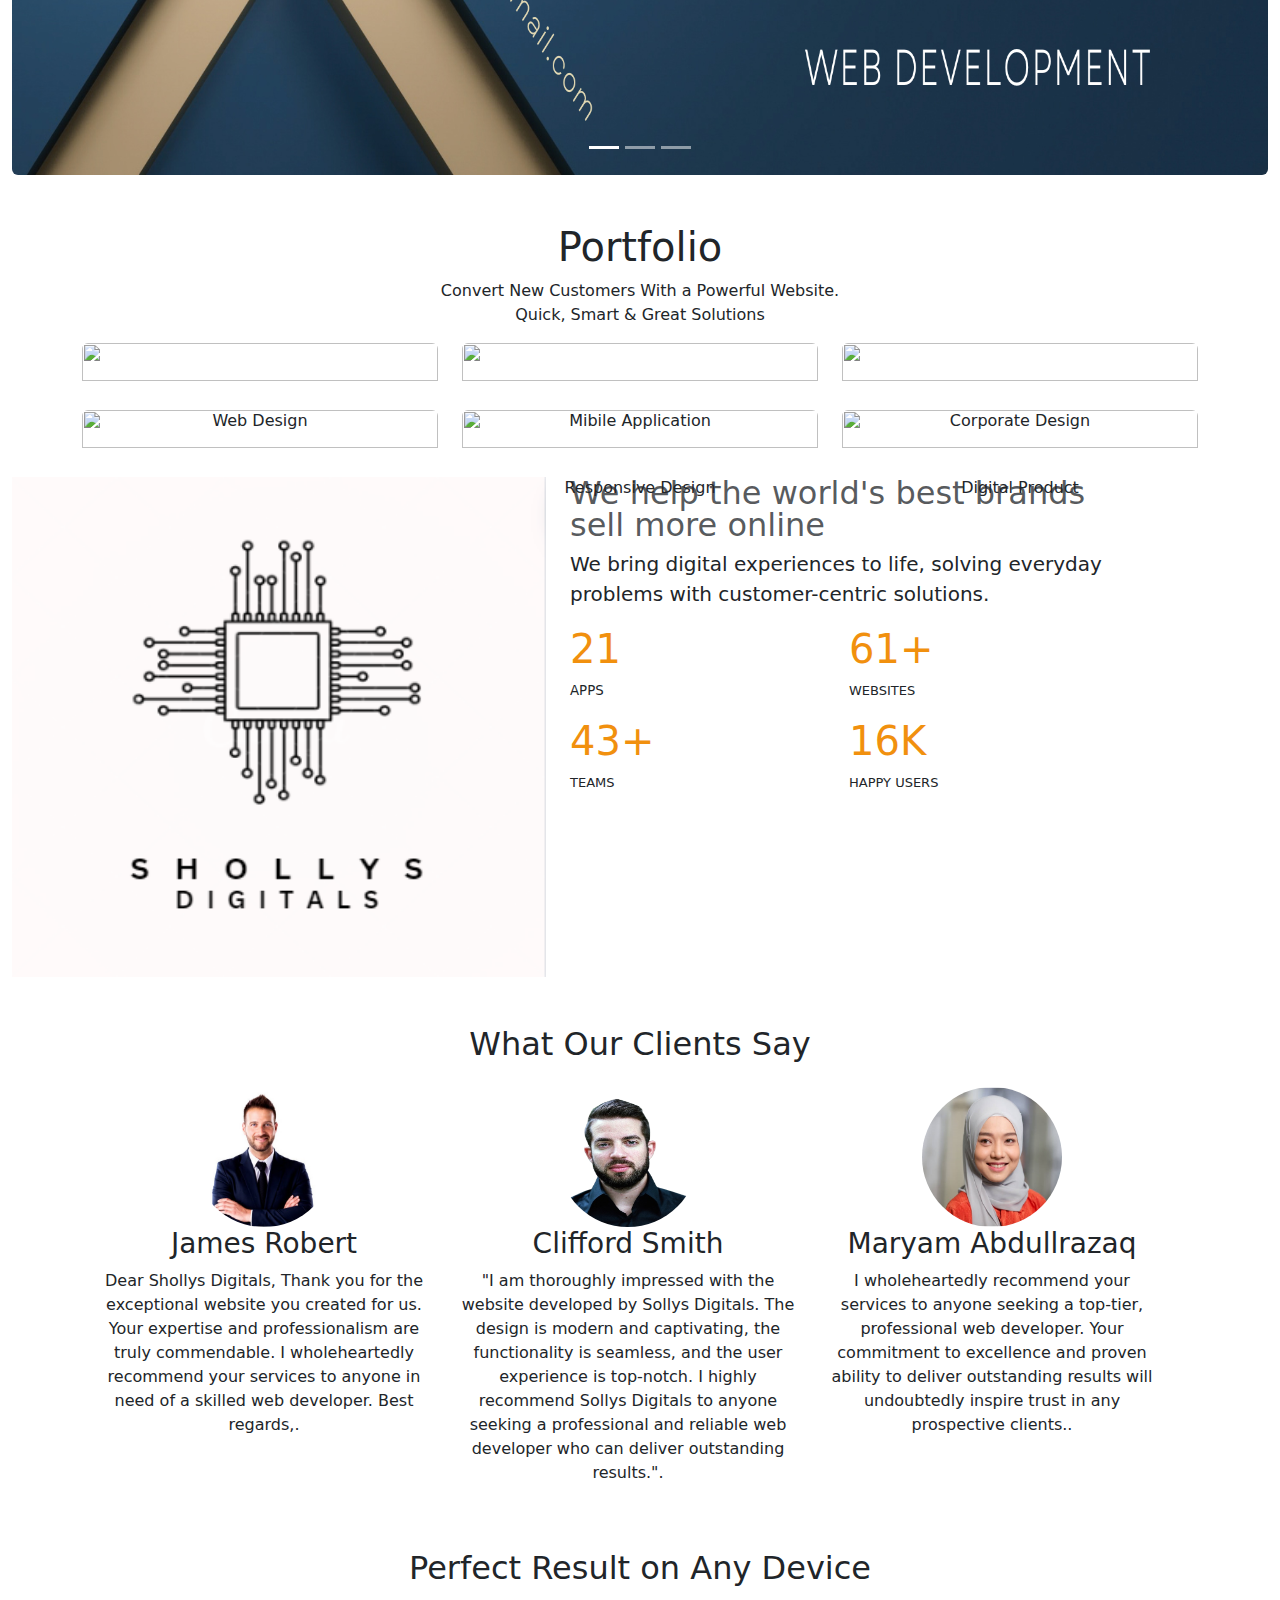
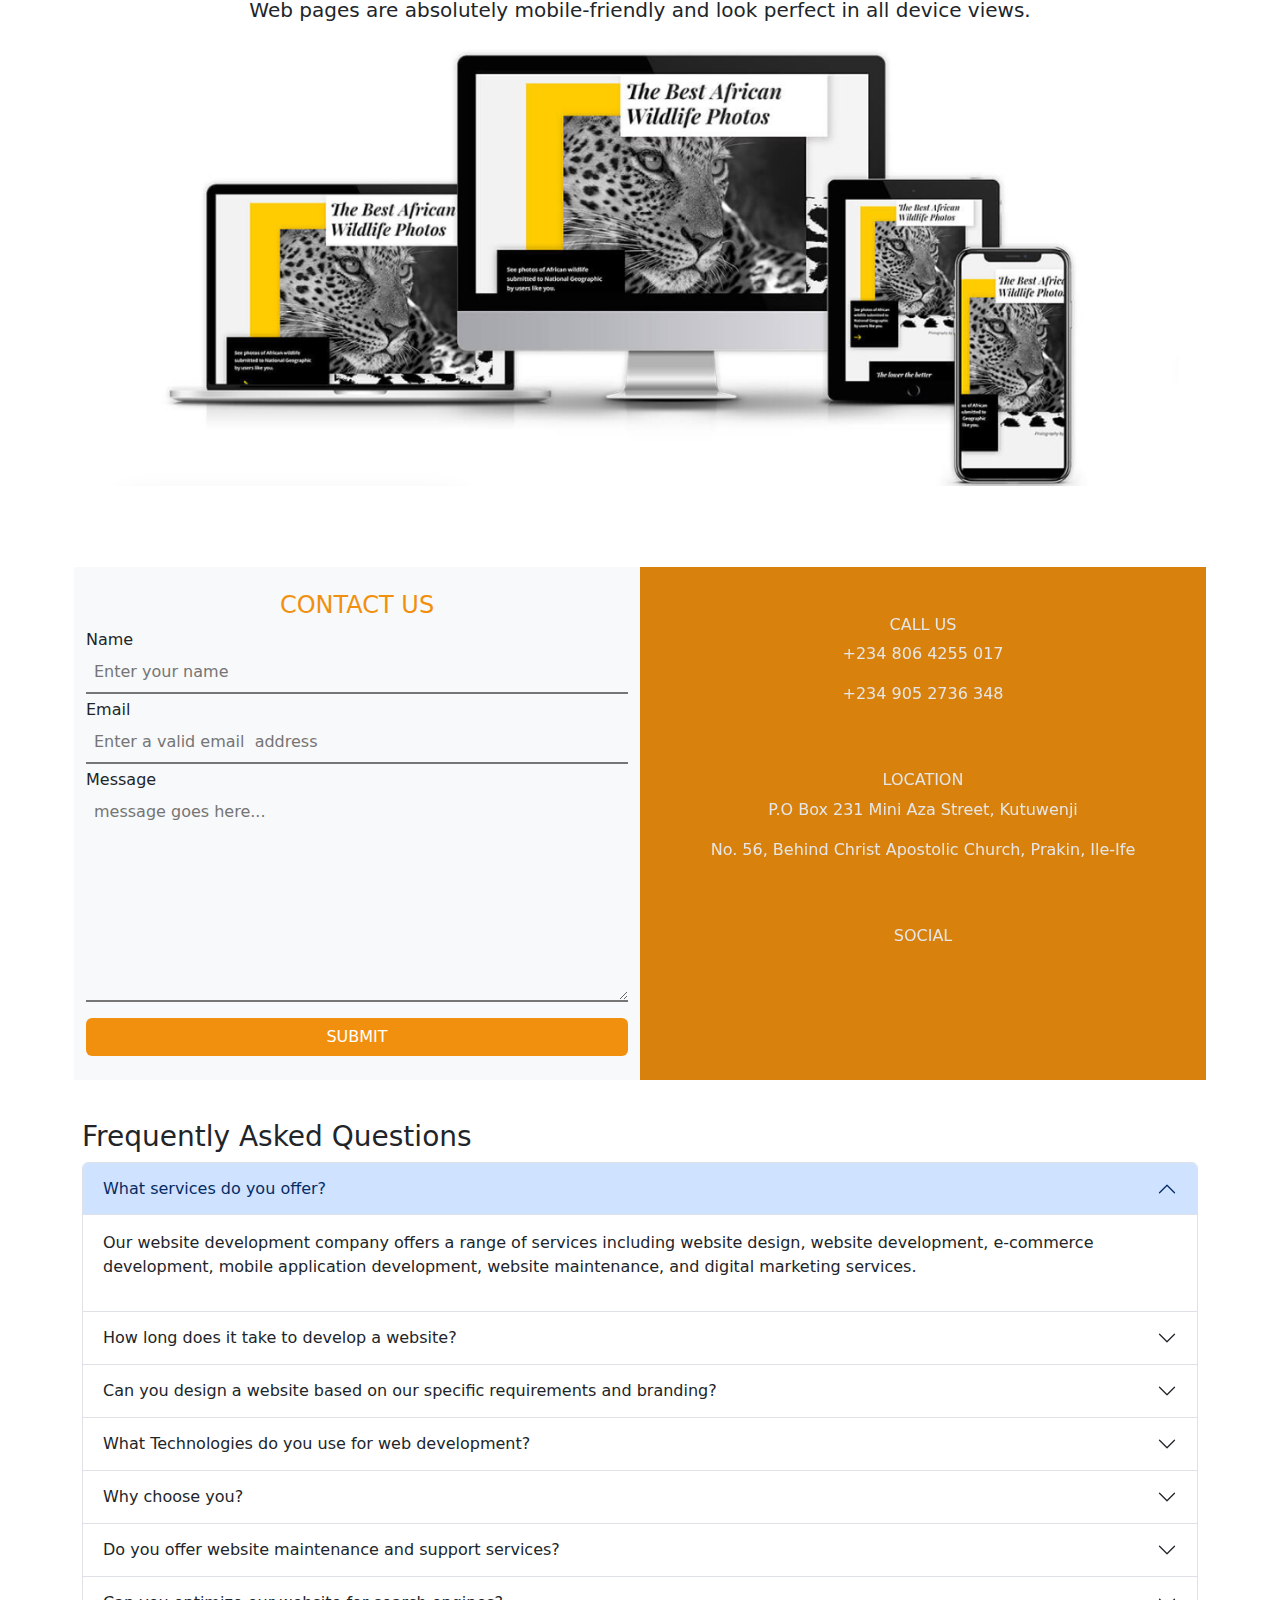
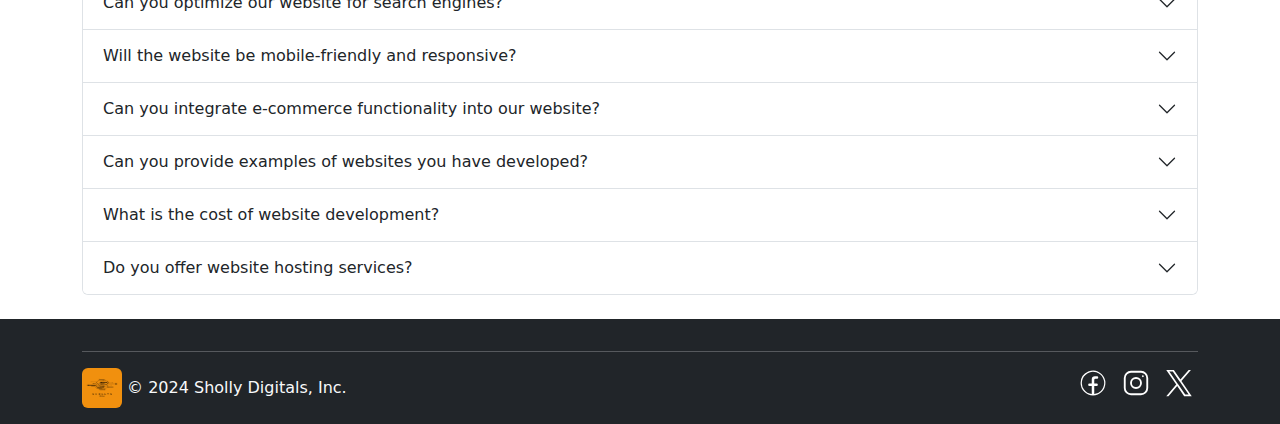
==== commit ca9b296a: "Updated" ====
--- a/index.html
+++ b/index.html
@@ -5,6 +5,8 @@
     <meta charset="UTF-8">
     <meta http-equiv="X-UA-Compatible" content="IE=edge">
     <meta name="viewport" content="width=device-width, initial-scale=1.0">
+    <meta name="description"
+        content="Website development company, email marketing, landing page, graphics design, logo creation. Shollys Digitals">
     <title>Shollys Digitals || Web Development Company -- Create a Modern & Responsive Website</title>
     <script src="https://code.jquery.com/jquery-3.6.3.js"
         integrity="sha256-nQLuAZGRRcILA+6dMBOvcRh5Pe310sBpanc6+QBmyVM=" crossorigin="anonymous"></script>
@@ -14,6 +16,19 @@
     <script src="https://kit.fontawesome.com/cd01be9631.js" crossorigin="anonymous"></script>
 </head>
 <style>
+    .name {
+        font-family: 'Gill Sans', 'Gill Sans MT', Calibri, 'Trebuchet MS', sans-serif;
+    }
+
+    .logo {
+        height: 40px;
+        width: 40px;
+    }
+
+    .intro {
+        border: none;
+    }
+
     .activate {
         border-bottom: 10px 8px 8px 9px #F1900E;
     }
@@ -36,8 +51,34 @@
         height: 500px;
     }
 
+    input,
+    .message {
+        border-style: solid;
+        border-width: 0 0 2px 0;
+        outline: none;
+        background: none;
+        /* outline-color: #F1900E; */
+    }
+
+    input:focus,
+    .message:focus {
+        border-bottom: 2px solid #F1900E;
+    }
+
     @media screen and (max-width: 768px) {
+        .name {
+            font-family: 'Gill Sans', 'Gill Sans MT', Calibri, 'Trebuchet MS', sans-serif;
+            font-size: auto;
+        }
+
+        .logo {
+            height: 30px;
+            width: 30px;
+        }
+
+
         .tired {
+            display: none;
             font-size: small;
         }
 
@@ -60,12 +101,21 @@
             margin: 0;
         }
 
-        .card-img-overlay {
-            margin: 50px 0 0 0;
+        .btn-lg {
+            font-size: 15px;
+            /* padding: 0px; */
+        }
+
+        .shollysimg {
+            height: 350px;
+            width: 350px;
+        }
+
+        /* .card-img-overlay {
+            margin: 10px 0 0 0;
             padding: 0;
-            /* background-color: #F1900E; */
             height: 350px;
-        }
+        } */
 
         .card-image {
             height: 300px;
@@ -84,21 +134,27 @@
             $('html, body').animate({
                 scrollTop: $("#aboutsection").offset().top
             }, 100);
+            $('#offcanvasDarkNavbar').offcanvas('hide');
+        });
+        $('#contact').click(function () {
+            $('html, body').animate({
+                scrollTop: $("#contactsection").offset().top
+            }, 100);
+            $('#offcanvasDarkNavbar').offcanvas('hide');
         });
     })
 </script>
 
-<body>
-    <article>
+<body class="bg-">
+    <article class="bg-">
         <nav class="navbar navbar-dark bg-dark sticky-top">
             <div class="container-fluid">
-
-                <a class="navbar-brand" href="#"> <img class="rounded" src="img/LOGO2.png" alt="" height="40px"
-                        width="40px"> SHOLLYS DIGITALS</a>
+                <a class="navbar-brand" href="index.html"> <img class="rounded logo" src="img/LOGO2.png" alt=""> <span
+                        class="name">SHOLLYS DIGITALS</span></a>
                 <button class="navbar-toggler" type="button" data-bs-toggle="offcanvas"
                     data-bs-target="#offcanvasDarkNavbar" aria-controls="offcanvasDarkNavbar"
                     aria-label="Toggle navigation">
-                    <span class="navbar-toggler-icon"></span>
+                    <i class="fa-solid fa-bars text-light fs-3"></i>
                 </button>
                 <div class="offcanvas offcanvas-end text-bg-dark" tabindex="-1" id="offcanvasDarkNavbar"
                     aria-labelledby="offcanvasDarkNavbarLabel">
@@ -107,14 +163,16 @@
                         <button type="button" class="btn-close btn-close-white link" data-bs-dismiss="offcanvas"
                             aria-label="Close"></button>
                     </div>
-                    <div class="offcanvas-body">
+                    <div class="offcanvas-body position-relative">
                         <ul class="navbar-nav justify-content-end flex-grow-1 pe-3">
                             <li class="nav-item">
                                 <a class="nav-link active link" aria-current="page" href="index.html">Home</a>
                             </li>
                             <li class="nav-item">
-                                <!-- <button class="btn" id="about">hgfhg</button> -->
                                 <a class="nav-link link" href="#" id="about">About Us</a>
+                            </li>
+                            <li class="nav-item">
+                                <a class="nav-link link" href="#" id="contact">Contacts</a>
                             </li>
                             <li class="nav-item dropdown">
                                 <a class="nav-link dropdown-toggle link" href="#" role="button"
@@ -122,24 +180,29 @@
                                     Portfolio
                                 </a>
                                 <ul class="dropdown-menu dropdown-menu-dark">
-                                    <li><a class="dropdown-item link-drop" href="#">Testimonials</a></li>
-                                    <li><a class="dropdown-item link-drop" href="#">Premium</a></li>
-                                    <li>
-                                        <hr class="dropdown-divider">
+                                    <li><a class="dropdown-item link-drop" href="website.html">Websites</a></li>
+                                    <li><a class="dropdown-item link-drop" href="landingpage.html">Landing Pages</a>
                                     </li>
-                                    <li><a class="dropdown-item link-drop" href="#">Other Services</a></li>
+                                    <li><a class="dropdown-item link-drop" href="emailcampaign.html">Email Campaigns</a>
+                                    </li>
+                                    <li><a class="dropdown-item link-drop" href="logo.html">Logo designs</a></li>
                                 </ul>
                             </li>
                             <li class="nav-item dropdown">
                                 <a class="nav-link dropdown-toggle link" href="#" role="button"
                                     data-bs-toggle="dropdown" aria-expanded="false">
-                                    Accomplished
+                                    Company
                                 </a>
                                 <ul class="dropdown-menu dropdown-menu-dark">
-                                    <li><a class="dropdown-item link-drop" href="#">Landing Pages</a></li>
-                                    <li><a class="dropdown-item link-drop" href="#">Ecormerce Websites</a></li>
-                                    <li><a class="dropdown-item link-drop" href="#">Email Campaigns</a></li>
-                                    <li><a class="dropdown-item link-drop" href="#">Logo designs</a></li>
+                                    <li onclick="alert('Available Soon')"><a class="dropdown-item link-drop"
+                                            href="#">Testimonials</a></li>
+                                    <li onclick="alert('Available Soon')"><a class="dropdown-item link-drop"
+                                            href="#">Premium</a></li>
+                                    <li>
+                                        <hr class="dropdown-divider">
+                                    </li>
+                                    <li><a class="dropdown-item link-drop" href="otherservices.html">Other Services</a>
+                                    </li>
                                 </ul>
                             </li>
                         </ul>
@@ -147,30 +210,41 @@
                             <input class="form-control me-2" type="search" placeholder="Search" aria-label="Search">
                             <button class="btn btn-success" type="submit">Search</button>
                         </form> -->
+                        <div class="position-absolute bottom-0 start-50 translate-middle">
+                            <p class="fs-4 text-center">
+                                <a href="https://facebook.com/abdulateef.oluwanishola.olalekan/"
+                                    class="mx-1 text-decoration-none text-secondary"><i
+                                        class="fa-brands fa-facebook link"></i> </a>
+                                <a href="#" class="mx-1 text-decoration-none text-secondary"><i
+                                        class="fa-brands fa-instagram mx-1 link"></i> </a>
+                                <a href="#" class="mx-1 text-decoration-none text-secondary"><i
+                                        class="fa-brands fa-x-twitter mx-1 link"></i> </a>
+                                <a href="#" class="mx-1 text-decoration-none text-secondary"><i
+                                        class="fa-brands fa-upwork mx-1 link"></i></a>
+
+
+
+                            </p>
+                        </div>
                     </div>
                 </div>
             </div>
         </nav>
-        <section>
-            <div class="intro">
+        <section class="bg- w-100">
+            <div class="intro card">
                 <div>
-                    <img class="w-100" height="623px" src="img/network-6511448_1280.webp" alt=""
-                        style="filter: brightness(50%);">
+                    <img class="w-100 h-25" height="" src="img/network-6511448_1280.webp" alt=""
+                        style="filter: brightness(40%);">
                 </div>
                 <div
                     class="card-img-overlay mask text-light d-flex justify-content-center flex-column text-center p-5 w-100">
                     <h1 class="fw-bold display-4 ">We Create Websites</h1>
-                    <p class=" px-5 container tired">Are you tired of mediocre website designs that don't attract leads
-                        or
-                        convert
-                        them
-                        into customers? As a website design expert, we can help you create a visually stunning and
-                        highly
-                        functional website that drives results for your business. Let us show you how!</p>
+                    <p class=" px-5 container tired fs-3">Offering the finest digital solutions for your business <br>
+                        Professional and quality service is provided and tailored to meet your needs!</p>
+                    <p><em>...simply unique in providing solutions</em></p>
                     <div>
-                        <a href="https://www.upwork.com/freelancers/eoluwalomola"
-                            class="btn btn-lg px-5 my-3 text-light" style="background-color: #F1900E;">Contact
-                            Us</a>
+                        <a href="https://www.upwork.com/freelancers/~01214ca6fd6b0b5691?viewMode=1"
+                            class="btn btn-lg px-5 my-3 text-light" style="background-color: #F1900E;">Get Started</a>
                     </div>
                 </div>
 
@@ -185,7 +259,7 @@
                         like
                         brand illustrations that reflect the new brand </p>
                 </div>
-                <div class=" row justify-content-between align-items-center px-5 container-fluid">
+                <div class=" row justify-content-between align-items-center px-5 container-fluid bg-">
                     <div class="card col-lg-3 ">
                         <div style="background: #F1900E; height: 3px;"></div>
                         <div class="p-3">
@@ -210,7 +284,7 @@
                                 <li>Wordpress Development</li>
                                 <li>Shopify Development</li>
                                 <li class="invisible">System Architecture Design</li>
-                                <!-- <li class="invisible">System Architecture Design</li> -->
+                                <li class="invisible">System Architecture Design</li>
                             </ul>
                         </div>
                     </div>
@@ -224,26 +298,62 @@
                                 <li>Content Strategy</li>
                                 <li>Prototypees</li>
                                 <li class="">System Architecture Design</li>
-                                <!-- <li class="invisible">System Architecture Design</li> -->
+                                <li class="invisible">System Architecture Design</li>
                             </ul>
                         </div>
                     </div>
                 </div>
                 <hr class="invisible" id="aboutsection">
             </div>
-
-
-            <div class="p-5 align-items-center row w-100" id="">
-                <div class=" col-md-7">
+            <div class="d-md-flex align-items-center container" id="aboutSection">
+                <div class=" col-lg-8">
                     <h1 class="featurette-heading fw-normal mb-3">About Us</h1>
-                    <!-- <p class="">Sholly Digitals specializes in the creation and maintenance of websites and web
-                        applications. We are proficient in various programming languages such as HTML, CSS,
-                        JavaScript, PHP, React, Python, Java and others. We work to ensure that websites are visually
-                        appealing, user-friendly,
-                        and functionally efficient. </p>
-                    <p>Our qualities include technical expertise, effective communication, problem-solving skills,
-                        attention to detail, adaptability, time management, and collaboration.</p> -->
-                    <p>Sholly Digitals are passionate web developers with a proven track record of delivering stunning and functional
+                    <p>
+                        <p>Sholly Digitals are passionate web developers with a proven track record of delivering stunning
+                            and functional
+                            websites and web applications. With our years of experience in the industry, we specialize in
+                            fullstack development using a range of technologies including HTML, CSS, JavaScript, PHP,
+                            Python, Java and modern frameworks such as bootstrap, React and Angular.
+                        </p>
+                        <p>
+                            We take pride in our ability to not only write clean and efficient code but also to create
+                            visually appealing and user-friendly interfaces. Our skill set extends to UX design, ensuring
+                            that the websites we develop are both aesthetically pleasing and intuitive to navigate.
+                        </p>
+                        <p>
+                            In addition to our technical expertise, we are dedicated to understanding our clients' needs and
+                            providing tailored solutions that align with their goals. our collaborative approach allows us
+                            to work seamlessly with designers, other developers, and stakeholders to bring projects to life
+                            on time and within budget.
+                        </p>
+                        <p>
+                            We thrive on tackling new challenges and staying abreast of the latest industry trends and best
+                            practices. Feel free to explore our portfolio to see some of our past projects and how we've
+                            helped clients achieve their web development goals.
+                        </p>
+                        <p>
+                            We are committed to delivering excellence in every project we undertake, and we are excited
+                            about the opportunity to bring your vision to life. Let's work together to create something
+                            remarkable!
+    
+                        </p>
+                        <div>
+                            <a href="https://www.upwork.com/freelancers/~01214ca6fd6b0b5691?viewMode=1" class="btn btn-lg px-5 text-light"
+                                style="background: #F1900E">Contact
+                                Us</a>
+                        </div>
+                    </div>
+        
+                <div class="col-lg-4 text-center text-lg-end bg-">
+                    <img class="rounded-circle w-7 mt-2 shollysimg" height="430px" width="430px" src="img/Creative.png"
+                        alt="">
+                </div>
+            </div>
+            <!-- <div class="p-5 align-items-center justify-content-center row w-100 bg-" id="">
+                <div class=" col-lg-8">
+                    <h1 class="featurette-heading fw-normal mb-3">About Us</h1>
+                    <p>Sholly Digitals are passionate web developers with a proven track record of delivering stunning
+                        and functional
                         websites and web applications. With our years of experience in the industry, we specialize in
                         fullstack development using a range of technologies including HTML, CSS, JavaScript, PHP,
                         Python, Java and modern frameworks such as bootstrap, React and Angular.
@@ -258,7 +368,8 @@
                         providing tailored solutions that align with their goals. our collaborative approach allows us
                         to work seamlessly with designers, other developers, and stakeholders to bring projects to life
                         on time and within budget.
-                    </p><p>
+                    </p>
+                    <p>
                         We thrive on tackling new challenges and staying abreast of the latest industry trends and best
                         practices. Feel free to explore our portfolio to see some of our past projects and how we've
                         helped clients achieve their web development goals.
@@ -270,15 +381,16 @@
 
                     </p>
                     <div>
-                        <a href="https://www.upwork.com/freelancers/eoluwalomola" class="btn btn-lg px-5 text-light"
+                        <a href="https://www.upwork.com/freelancers/~01214ca6fd6b0b5691?viewMode=1" class="btn btn-lg px-5 text-light"
                             style="background: #F1900E">Contact
                             Us</a>
                     </div>
                 </div>
-                <div class="col-md-5 text-center bg-">
-                    <img class="rounded-circle w-7 mt-2" height="430px" width="430px" src="img/Creative.png" alt="">
-                </div>
-            </div>
+                <div class="col-lg-4 text-center text-lg-end bg-">
+                    <img class="rounded-circle w-7 mt-2 shollysimg" height="430px" width="430px" src="img/Creative.png"
+                        alt="">
+                </div>
+            </div> -->
 
             <div class="my-5 ">
                 <div id="myCarousel" class="carousel slide container-fluid" data-ride="carousel"
@@ -318,7 +430,7 @@
             <div class="container bg-">
                 <div class="container text-center">
                     <h1>Portfolio</h1>
-                    <p class="container-md">Convert New Customers With a Powerful Website. Quick, Smart & Great
+                    <p class="container-md">Convert New Customers With a Powerful Website. <br> Quick, Smart & Great
                         Solutions</p>
                 </div>
                 <div class=" row mt-2">
@@ -346,6 +458,47 @@
                         <img class="card-image h-75 w-100 rounded" src="img/digital.jpg" alt="">
                         <p class="card-title text-center fw-normal mt-3">Digital Product</p>
                     </div>
+
+                    <!-- <div class="row row-cols-1 row-cols-lg-3 align-items-stretch g-4 py-5">
+                        <div class="col">
+                          <div class="card card-cover h-100 overflow-hidden text-bg-dark rounded-4 shadow-lg" style="background-image: url('img/programming.jpg');">
+                            <div class="d-flex flex-column h-100 p-5 pb-3 text-white text-shadow-1">
+                              <h3 class="pt-5 mt-5 mb-4 display-6 lh-1 fw-bold">Short title, long jacket</h3>
+                              <ul class="d-flex list-unstyled mt-auto">
+                                <li class="me-auto">
+                                  <img src="img/coding.jpg" alt="Bootstrap" width="32" height="32" class="rounded-circle border border-white">
+                                </li>
+                              </ul>
+                            </div>
+                          </div>
+                        </div>
+                  
+                        <div class="col">
+                          <div class="card card-cover h-100 overflow-hidden text-bg-dark rounded-4 shadow-lg" style="background-image: url('img/landingpage/digitaldesigncomp.jpg');">
+                            <div class="d-flex flex-column h-100 p-5 pb-3 text-white text-shadow-1">
+                              <h3 class="pt-5 mt-5 mb-4 display-6 lh-1 fw-bold">Much longer title that wraps to multiple lines</h3>
+                              <ul class="d-flex list-unstyled mt-auto">
+                                <li class="me-auto">
+                                  <img src="img/coding.jpg" alt="Bootstrap" width="32" height="32" class="rounded-circle border border-white">
+                                </li>
+                              </ul>
+                            </div>
+                          </div>
+                        </div>
+                  
+                        <div class="col">
+                          <div class="card card-cover h-100 overflow-hidden text-bg-dark rounded-4 shadow-lg" style="background-image: url('img/landingpage/digitaldesigncomp.jpg');">
+                            <div class="d-flex flex-column h-100 p-5 pb-3 text-shadow-1">
+                              <h3 class="pt-5 mt-5 mb-4 display-6 lh-1 fw-bold">Another longer title belongs here</h3>
+                              <ul class="d-flex list-unstyled mt-auto">
+                                <li class="me-auto">
+                                  <img src="img/coding.jpg" alt="Bootstrap" width="32" height="32" class="rounded-circle border border-white">
+                                </li>
+                              </ul>
+                            </div>
+                          </div>
+                        </div>
+                      </div> -->
                 </div>
             </div>
 
@@ -433,89 +586,293 @@
                 </div>
                 <div>
                     <img class="w-100" src="img/responsiveness.png" alt="">
-                </div>
-            </div>
-
-            <div class="container mb-2">
-                <h2 class="fw-normal">Contact Us</h2>
-                <div class="row gap-5 container text-center">
-                    <a class="col-md-3 btn btn-outline-warning my-1" href="#" onclick="alert('Available Soon')">On
-                        Fiverr</a>
-                    <a class="col-md-3 btn btn-outline-warning my-1"
-                        href="https://www.upwork.com/freelancers/eoluwalomola">On Upwork</a>
-                    <a class="col-md-3 btn btn-outline-warning my-1"
-                        href="https://facebook.com/abdulateef.oluwanishola.olalekan/">On Facebook</a>
-                </div>
-            </div>
-
+                    <hr class="invisible" id="contactsection">
+
+                </div>
+            </div>
+
+            <div class="bg-">
+                <div class="container w- justify-content-center align-items-center bg- p-2 contact">
+                    <div class="row p-2">
+                        <div class="col-md-6 bg-light py-4">
+                            <h4 class="fw-normal text-center" style="color: #F1900E;">CONTACT US</h4>
+                            <form action="#">
+                                <div class="my-1">
+                                    <label for="name">Name</label>
+                                    <input type="text" class="d-block w-100 p-2 " placeholder="Enter your name"
+                                        required>
+                                </div>
+                                <div class="my-1">
+                                    <label for="email">Email</label>
+                                    <input type="email" class="d-block w-100 p-2 "
+                                        placeholder="Enter a valid email  address" required>
+                                </div>
+                                <div class="my-1">
+                                    <label for="message">Message</label>
+                                    <textarea name="message" id="message" cols="15" rows="8"
+                                        class="d-block w-100 p-2 message" placeholder="message goes here..."
+                                        required></textarea>
+                                </div>
+                                <div class="text-center mt-3">
+                                    <input type="submit" value="SUBMIT" class="btn btn- w-100 text-white "
+                                        style="background-color: #F1900E;">
+                                </div>
+                            </form>
+                        </div>
+                        <div class="col-md-6 text-center text-white bg- fw-normal py-5"
+                            style="background-color: #f18f0e; filter: brightness(90%);">
+                            <h6>CALL US</h6>
+                            <p>+234 806 4255 017</p>
+                            <p>+234 905 2736 348</p><br><br>
+                            <h6>LOCATION</h6>
+                            <p>P.O Box 231 Mini Aza Street, Kutuwenji</p>
+                            <p>No. 56, Behind Christ Apostolic Church, Prakin, Ile-Ife</p><br><br>
+                            <h6>SOCIAL</h6>
+                            <p class="fs-3">
+                                <a href="https://facebook.com/abdulateef.oluwanishola.olalekan/"
+                                    class="text-decoration-none text-white"><i class="fa-brands fa-facebook"></i> </a>
+                                <i class="fa-brands fa-instagram"></i>
+                                <i class="fa-brands fa-x-twitter"></i>
+                                <i class="fa-brands fa-upwork"></i>
+                            </p>
+                        </div>
+                    </div>
+                </div>
+            </div>
+
+            <div class="container my-4">
+                <div>
+                    <h3>Frequently Asked Questions</h3>
+                </div>
+                <div class="accordion" id="accordionExample">
+                    <div class="accordion-item">
+                        <h4 class="accordion-header">
+                            <button class="accordion-button" type="button" data-bs-toggle="collapse"
+                                data-bs-target="#collapseOne" aria-expanded="true" aria-controls="collapseOne">
+                                What services do you offer?
+                            </button>
+                        </h4>
+                        <div id="collapseOne" class="accordion-collapse collapse show"
+                            data-bs-parent="#accordionExample">
+                            <div class="accordion-body">
+                                <div>
+                                    <p>Our website development company offers a range of services including website
+                                        design,
+                                        website development, e-commerce development, mobile application development,
+                                        website
+                                        maintenance, and digital marketing services.</p>
+                                </div>
+                            </div>
+                        </div>
+                    </div>
+                    <div class="accordion-item">
+                        <h4 class="accordion-header">
+                            <button class="accordion-button collapsed" type="button" data-bs-toggle="collapse"
+                                data-bs-target="#collapseTwo" aria-expanded="false" aria-controls="collapseTwo">
+                                How long does it take to develop a website?
+                            </button>
+                        </h4>
+                        <div id="collapseTwo" class="accordion-collapse collapse" data-bs-parent="#accordionExample">
+                            <div class="accordion-body">
+                                <p>The timeframe for website development depends on the complexity of the project. On
+                                    average, a standard website can take anywhere from 4 to 8 weeks to develop. However,
+                                    more complex projects with custom functionalities may require additional time.</p>
+                            </div>
+                        </div>
+                    </div>
+                    <div class="accordion-item">
+                        <h4 class="accordion-header">
+                            <button class="accordion-button collapsed" type="button" data-bs-toggle="collapse"
+                                data-bs-target="#collapseThree" aria-expanded="false" aria-controls="collapseThree">
+                                Can you design a website based on our specific requirements and branding?
+                            </button>
+                        </h4>
+                        <div id="collapseThree" class="accordion-collapse collapse" data-bs-parent="#accordionExample">
+                            <div class="accordion-body">
+                                <p>Yes, we specialize in custom website design and can create a website that aligns with
+                                    your specific requirements and branding guidelines. Our team will work closely with
+                                    you to ensure your vision is brought to life.</p>
+                            </div>
+                        </div>
+                    </div>
+                    <div class="accordion-item">
+                        <h4 class="accordion-header">
+                            <button class="accordion-button collapsed" type="button" data-bs-toggle="collapse"
+                                data-bs-target="#collapseFour" aria-expanded="false" aria-controls="collapseFour">
+                                What Technologies do you use for web development?
+                            </button>
+                        </h4>
+                        <div id="collapseFour" class="accordion-collapse collapse" data-bs-parent="#accordionExample">
+                            <div class="accordion-body">
+                                <ul>
+                                    <li>HTML, DHTML, CSS, XSD, XML, XSLT</li>
+                                    <li>React, Vue, Angular JS, JavaScript, VB Script</li>
+                                    <li>ORACLE, MS-SQL SERVER, MY-SQL, SQLITE, MS-ACCESS</li>
+                                    <li>ADO.NET, JDBC, EJB, HIBERNATE, SPRING</li>
+                                    <li>JAVA, C++, C#, PHP, ASP.NET, JSP, SERVLET, PYTHON, SHELL</li>
+                                </ul>
+                            </div>
+                        </div>
+                    </div>
+                    <div class="accordion-item">
+                        <h4 class="accordion-header">
+                            <button class="accordion-button collapsed" type="button" data-bs-toggle="collapse"
+                                data-bs-target="#collapseFive" aria-expanded="false" aria-controls="collapseFive">
+                                Why choose you?
+                            </button>
+                        </h4>
+                        <div id="collapseFive" class="accordion-collapse collapse" data-bs-parent="#accordionExample">
+                            <div class="accordion-body">
+                                Our Websites are unique and eye-catching, designed using web technology such as Python,
+                                NodeJS, JavaScript, PHP, MYSQL, and more, which empower our customers to represent
+                                themselves online confidently in the global arena. <br>
+                                Shollysy Digitals focuses on all the aspects of managing a web project involving the
+                                development life cycle. <br>
+                                The development cycle follows ISO standards and the development life cycle model. Our
+                                technical goal is to provide a powerful web-based solution to our customers to face
+                                today's emerging internet situation. Our web development services are implemented taking
+                                into consideration search engine positions and placements. <br>
+                                Our web developers can turn ideas into reality using their creative talents and
+                                knowledge of website standards and practices. Our websites are unique in design, and the
+                                designs themselves represent the nature of a client's business. </div>
+                        </div>
+                    </div>
+                    <div class="accordion-item">
+                        <h4 class="accordion-header">
+                            <button class="accordion-button collapsed" type="button" data-bs-toggle="collapse"
+                                data-bs-target="#collapseSix" aria-expanded="false" aria-controls="collapseSix">
+                                Do you offer website maintenance and support services?
+                            </button>
+                        </h4>
+                        <div id="collapseSix" class="accordion-collapse collapse" data-bs-parent="#accordionExample">
+                            <div class="accordion-body">
+                                <p>
+                                    Yes, we offer website maintenance and support services to ensure your website
+                                    remains up-to-date, secure, and functioning properly. From regular backups to
+                                    content updates and security checks, we provide comprehensive maintenance solutions.
+                                </p>
+                            </div>
+                        </div>
+                    </div>
+                    <div class="accordion-item">
+                        <h4 class="accordion-header">
+                            <button class="accordion-button collapsed" type="button" data-bs-toggle="collapse"
+                                data-bs-target="#collapseSeven" aria-expanded="false" aria-controls="collapseSeven">
+                                Can you optimize our website for search engines?
+                            </button>
+                        </h4>
+                        <div id="collapseSeven" class="accordion-collapse collapse" data-bs-parent="#accordionExample">
+                            <div class="accordion-body">
+                                <p>Yes, we offer search engine optimization (SEO) services to improve your website's
+                                    visibility and ranking on search
+                                    engine results pages. Our SEO strategies focus on optimizing content, keywords, meta
+                                    tags, and website structure to
+                                    increase organic traffic.</p>
+                            </div>
+                        </div>
+                    </div>
+                    <div class="accordion-item">
+                        <h4 class="accordion-header">
+                            <button class="accordion-button collapsed" type="button" data-bs-toggle="collapse"
+                                data-bs-target="#collapseEight" aria-expanded="false" aria-controls="collapseEight">
+                                Will the website be mobile-friendly and responsive?
+                            </button>
+                        </h4>
+                        <div id="collapseEight" class="accordion-collapse collapse" data-bs-parent="#accordionExample">
+                            <div class="accordion-body">
+                                <p>Absolutely, we prioritize mobile-friendly and responsive design for all our websites.
+                                    We ensure that your website is
+                                    optimized for different screen sizes and devices, providing a seamless user
+                                    experience across platforms.</p>
+                            </div>
+                        </div>
+                    </div>
+                    <div class="accordion-item">
+                        <h4 class="accordion-header">
+                            <button class="accordion-button collapsed" type="button" data-bs-toggle="collapse"
+                                data-bs-target="#collapseNine" aria-expanded="false" aria-controls="collapseNine">
+                                Can you integrate e-commerce functionality into our website?
+                            </button>
+                        </h4>
+                        <div id="collapseNine" class="accordion-collapse collapse" data-bs-parent="#accordionExample">
+                            <div class="accordion-body">
+                                <p>Yes, we have experience in developing e-commerce websites and can integrate a secure
+                                    and user-friendly online store
+                                    into your website. Our e-commerce solutions include shopping cart systems, payment
+                                    gateways, and inventory management.</p>
+                            </div>
+                        </div>
+                    </div>
+                    <div class="accordion-item">
+                        <h4 class="accordion-header">
+                            <button class="accordion-button collapsed" type="button" data-bs-toggle="collapse"
+                                data-bs-target="#collapseTen" aria-expanded="false" aria-controls="collapseTen">
+                                Can you provide examples of websites you have developed?
+                            </button>
+                        </h4>
+                        <div id="collapseTen" class="accordion-collapse collapse" data-bs-parent="#accordionExample">
+                            <div class="accordion-body">
+                                <p>Yes, we can provide a portfolio of websites we have developed in the past. You can
+                                    view our portfolio on our website
+                                    or request specific examples that align with your industry or desired features.</p>
+                            </div>
+                        </div>
+                    </div>
+                    <div class="accordion-item">
+                        <h4 class="accordion-header">
+                            <button class="accordion-button collapsed" type="button" data-bs-toggle="collapse"
+                                data-bs-target="#collapseEleven" aria-expanded="false" aria-controls="collapseEleven">
+                                What is the cost of website development?
+                            </button>
+                        </h4>
+                        <div id="collapseEleven" class="accordion-collapse collapse" data-bs-parent="#accordionExample">
+                            <div class="accordion-body">
+                                <p>The cost of website development depends on various factors such as the scope of the
+                                    project, design complexity,
+                                    required functionalities, and additional services needed. We provide customized
+                                    quotes based on your specific
+                                    requirements.</p>
+                            </div>
+                        </div>
+                    </div>
+                    <div class="accordion-item">
+                        <h4 class="accordion-header">
+                            <button class="accordion-button collapsed" type="button" data-bs-toggle="collapse"
+                                data-bs-target="#collapseTwelve" aria-expanded="false" aria-controls="collapseTwelve">
+                                Do you offer website hosting services?
+                            </button>
+                        </h4>
+                        <div id="collapseTwelve" class="accordion-collapse collapse" data-bs-parent="#accordionExample">
+                            <div class="accordion-body">
+                                <p>Yes, we offer website hosting services to provide a reliable and secure platform for
+                                    your website. Our hosting plans
+                                    are tailored to meet the needs of different websites, ensuring optimal performance
+                                    and uptime.</p>
+                            </div>
+                        </div>
+                    </div>
+                </div>
         </section>
 
     </article>
 
-
-    <!-- <br><br><br><br><br><br><br><br><br><br><br><br><br><br><br><br><br> -->
-    <!-- <div class="page-preview">
-            <div class="page-preview-header">
-                <a class="hidden-sm hidden-xs active" href="#" id="previewDesktopBtn" data-preview-size="100%"><img
-                        alt="Responsive Desktop Mode" src="//csite.nicepage.com/Images/Site/responsive-desktop.png"></a>
-                <a class="hidden-sm hidden-xs" href="#" id="previewLaptopBtn" data-preview-size="1040px"><img
-                        alt="Responsive Laptop Mode" src="//csite.nicepage.com/Images/Site/responsive-laptop.png"></a>
-                <a class="hidden-xs" href="#" id="previewTabletBtn" data-preview-size="820px"><img
-                        alt="Responsive Tablet Mode" src="//csite.nicepage.com/Images/Site/responsive-tablet.png"></a>
-                <a class="hidden-xs" href="#" id="previewPhoneHorizontalBtn" data-preview-size="640px"><img
-                        alt="Responsive Phone Horizontal Mode"
-                        src="//csite.nicepage.com/Images/Site/responsive-phone-horizontal.png"></a>
-                <a class="hidden-xs" href="#" id="previewPhoneBtn" data-preview-size="440px"><img
-                        alt="Responsive Phone Mode" src="//csite.nicepage.com/Images/Site/responsive-phone.png"></a>
-                <a class="close" href="/t/2806974/we-build-fresh-designs-template" previewlistener="true"><img
-                        alt="Close" src="//csite.nicepage.com/Images/Site/icon-close.png"></a>
-            </div>
-            <div class="page-preview-body">
-                <iframe id="livePreviewFrame"
-                    src="https://website2806962.nicepage.io/Home.html?version=4801ead6-5f50-4252-9e23-9685bf99e9d0"
-                    width="1057" height="640" style="width:100%;"></iframe>
-            </div>
-        </div>
-        <a style="position:absolute;top:17px;left:10px;" href="/" previewlistener="true"><img alt="NicePage.com"
-                src="//csite.nicepage.com/Images/LOGO2.png-w.png"></a>
-
-        <script>
-            if (window.parent) {
-                var _w = 0, _h = 0;
-                var updateFormSize = function () {
-                    var form = $('form.shaped-form-extended,form.shaped-form');
-                    var w = form.outerWidth(true);
-                    var h = form.outerHeight(true);
-                    if (Math.abs(_w - w) > 5 || Math.abs(_h - h) > 5) {
-                        _w = w;
-                        _h = h;
-                        var msg = { key: 'login-frame-size', width: w, height: h };
-                        window.parent.postMessage(msg, "*");
-                    }
-                    setTimeout(updateFormSize, 300);
-                }
-                updateFormSize();
-            }
-        </script><iframe allow="join-ad-interest-group" data-tagging-id="AW-797221335"
-            data-load-time="1706577829551" height="0" width="0" style="display: none; visibility: hidden;"
-            src="https://td.doubleclick.net/td/rul/797221335?random=1706577829536&amp;cv=11&amp;fst=1706577829536&amp;fmt=3&amp;bg=ffffff&amp;guid=ON&amp;async=1&amp;gtm=45be41o0v9101312129&amp;gcd=11l1l1l1l1&amp;dma=0&amp;u_w=1366&amp;u_h=768&amp;url=https%3A%2F%2Fnicepage.com%2Ftemplates%2Fpreview%2Fwe-build-fresh-designs-2806974%3Fdevice%3Ddesktop&amp;ref=https%3A%2F%2Fnicepage.com%2Ft%2F2806974%2Fwe-build-fresh-designs-template&amp;hn=www.googleadservices.com&amp;frm=0&amp;tiba=We%20build%20fresh%20designs%20Template%20Live%20Demo&amp;npa=0&amp;pscdl=noapi&amp;auid=1092366967.1706216928&amp;fledge=1&amp;uaa=x86&amp;uab=64&amp;uafvl=Not_A%2520Brand%3B8.0.0.0%7CChromium%3B120.0.6099.225%7CGoogle%2520Chrome%3B120.0.6099.225&amp;uamb=0&amp;uap=Windows&amp;uapv=10.0.0&amp;uaw=0&amp;data=event%3Dgtag.config">
-        </iframe> -->
 
     <footer class="bg-dark text-light py-3">
         <div class="container">
             <hr class="text-light">
-            <div class="d-flex justify-content-between">
-                <div class="txt">
+            <div class="d-md-flex justify-content-between">
+                <div class="txt text-light fw-normal">
                     <img class="rounded" src="img/LOGO2.png" alt="" height="40px" width="40px">
                     &copy; 2024 Sholly Digitals, Inc.
                 </div>
-                <div class="text-end">
-                    <a class="mx-1 socials" href="https://facebook.com/abdulateef.oluwanishola.olalekan/"><svg
-                            xmlns="http://www.w3.org/2000/svg" width="30" height="30" viewBox="0 0 24 24">
+                <div class="text-md-end d-none d-md-block">
+                    <a class="mx-1 socials" href="https://facebook.com/abdulateef.oluwanishola.olalekan/"
+                        title="Facebook"><svg xmlns="http://www.w3.org/2000/svg" width="30" height="30"
+                            viewBox="0 0 24 24">
                             <path fill="white"
                                 d="M19.02 4.975A9.93 9.93 0 0 0 2.07 12A9.935 9.935 0 0 0 12 21.935a9.98 9.98 0 0 0 3.8-.75a10.189 10.189 0 0 0 3.22-2.16a9.934 9.934 0 0 0 0-14.05m-.7 13.34a8.921 8.921 0 0 1-5.32 2.57v-6.56h1.88a1 1 0 0 0 0-2H13v-2.74a1 1 0 0 1 1-1h1.2a1 1 0 0 0 0-2h-1.7a2.5 2.5 0 0 0-2.5 2.5v3.24H9.13a1 1 0 1 0 0 2H11v6.56a8.919 8.919 0 1 1 9.26-5.47a9.061 9.061 0 0 1-1.94 2.9" />
                         </svg></a>
-                    <a class="mx-1 socials " href="#"><svg onclick="alert('Available Soon')"
+                    <a class="mx-1 socials " href="#" title="Instagram"><svg onclick="alert('Available Soon')"
                             xmlns="http://www.w3.org/2000/svg" width="30" height="30" viewBox="0 0 24 24">
                             <g fill="none" stroke="white" stroke-width="1.5">
                                 <path stroke-linecap="round" stroke-linejoin="round"
@@ -524,7 +881,7 @@
                                 <path stroke-linecap="round" stroke-linejoin="round" d="m17.5 6.51l.01-.011" />
                             </g>
                         </svg></a>
-                    <a class="mx-1 socials" href="#"><svg onclick="alert('Available Soon')"
+                    <a class="mx-1 socials" href="#" title="X"><svg onclick="alert('Available Soon')"
                             xmlns="http://www.w3.org/2000/svg" width="30" height="30" viewBox="0 0 16 16">
                             <path fill="white"
                                 d="M9.294 6.928L14.357 1h-1.2L8.762 6.147L5.25 1H1.2l5.31 7.784L1.2 15h1.2l4.642-5.436L10.751 15h4.05zM7.651 8.852l-.538-.775L2.832 1.91h1.843l3.454 4.977l.538.775l4.491 6.47h-1.843z" />
@@ -534,6 +891,7 @@
             </div>
         </div>
     </footer>
+
 </body>
 <script src="https://cdn.jsdelivr.net/npm/bootstrap@5.2.3/dist/js/bootstrap.bundle.min.js"></script>
 
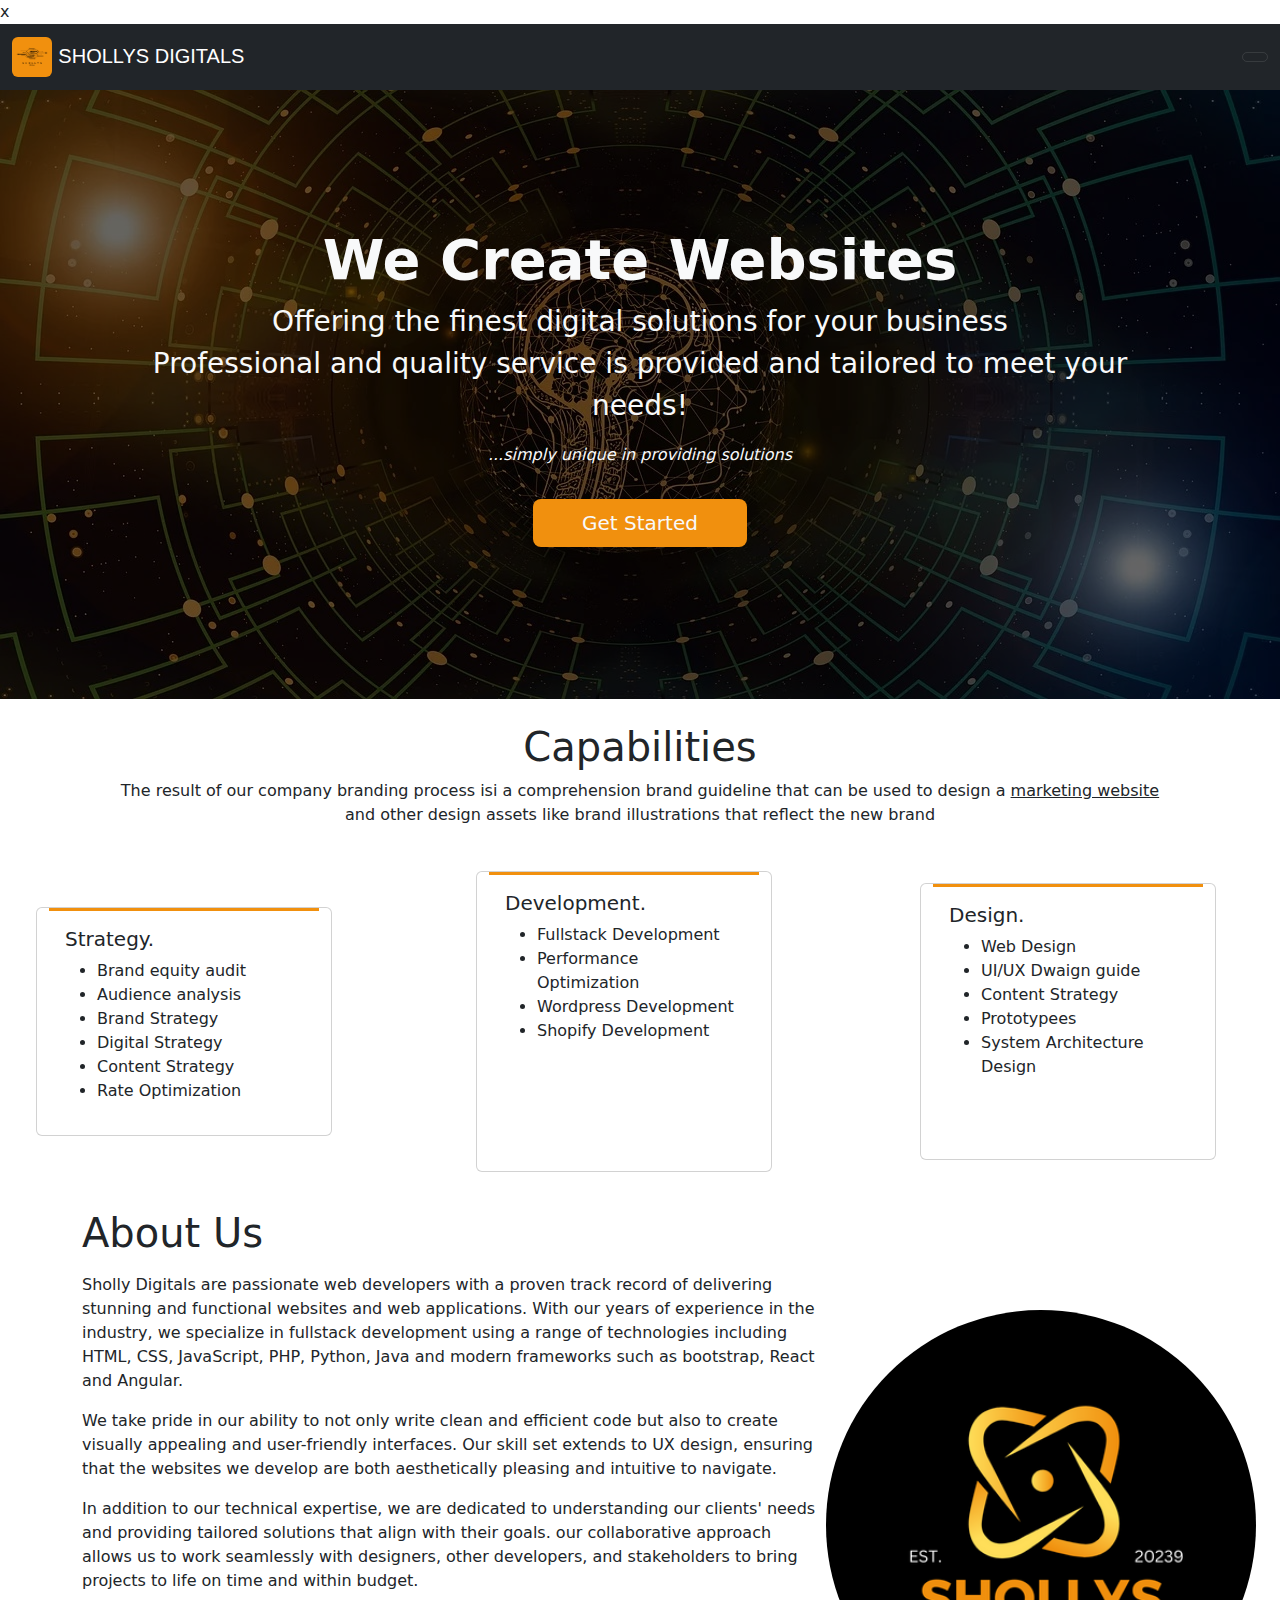
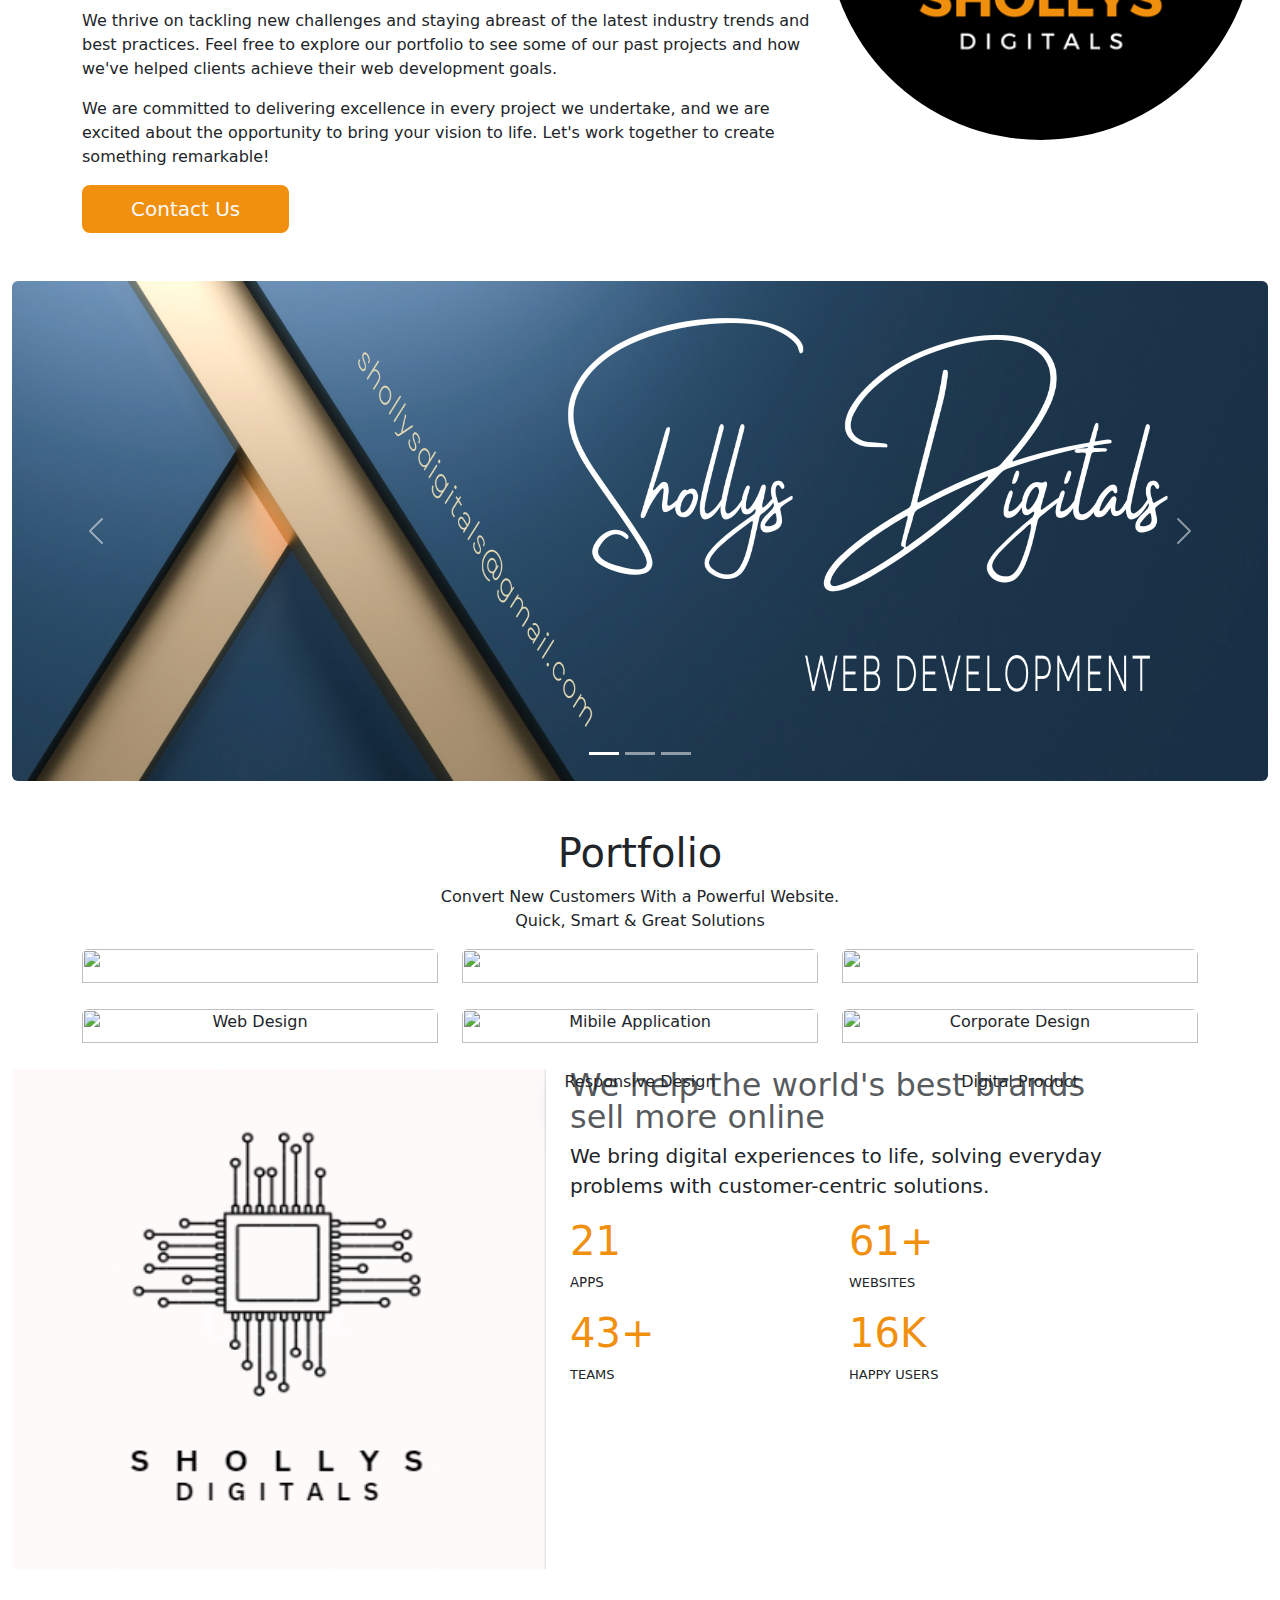
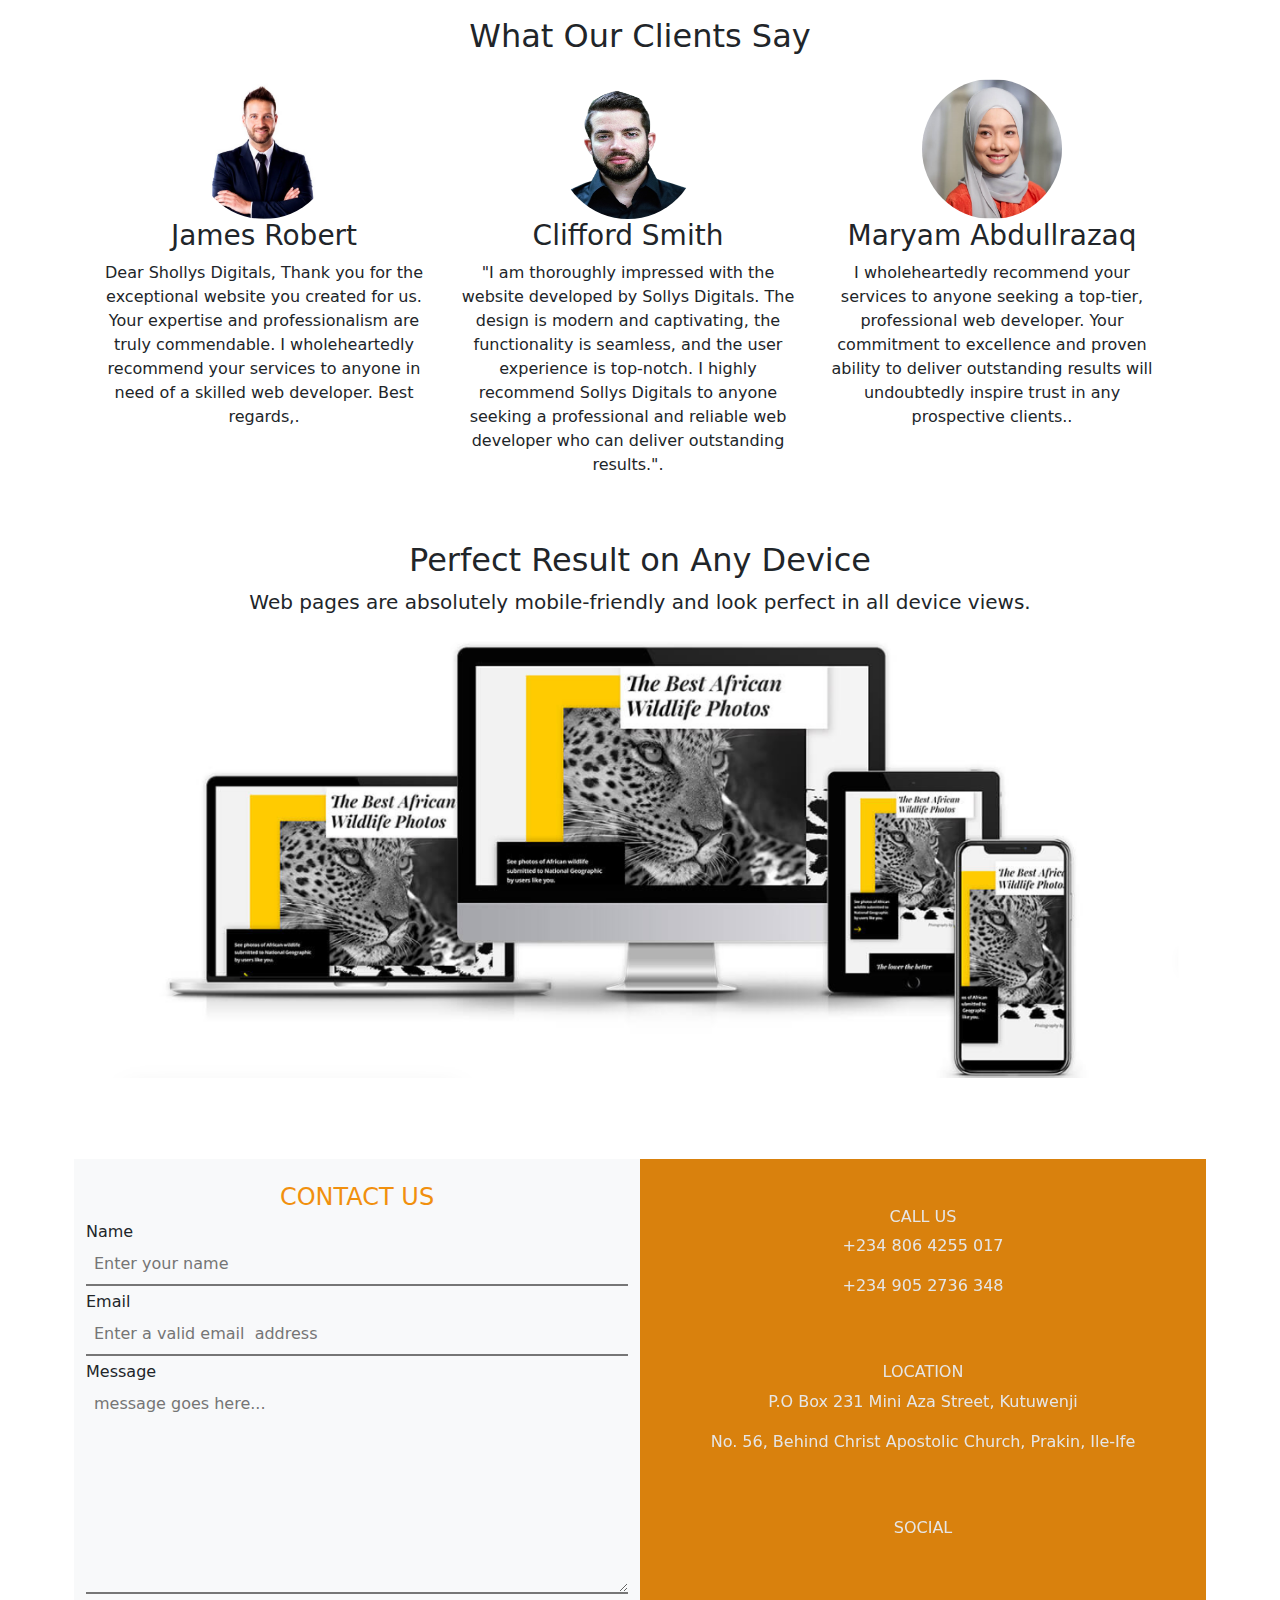
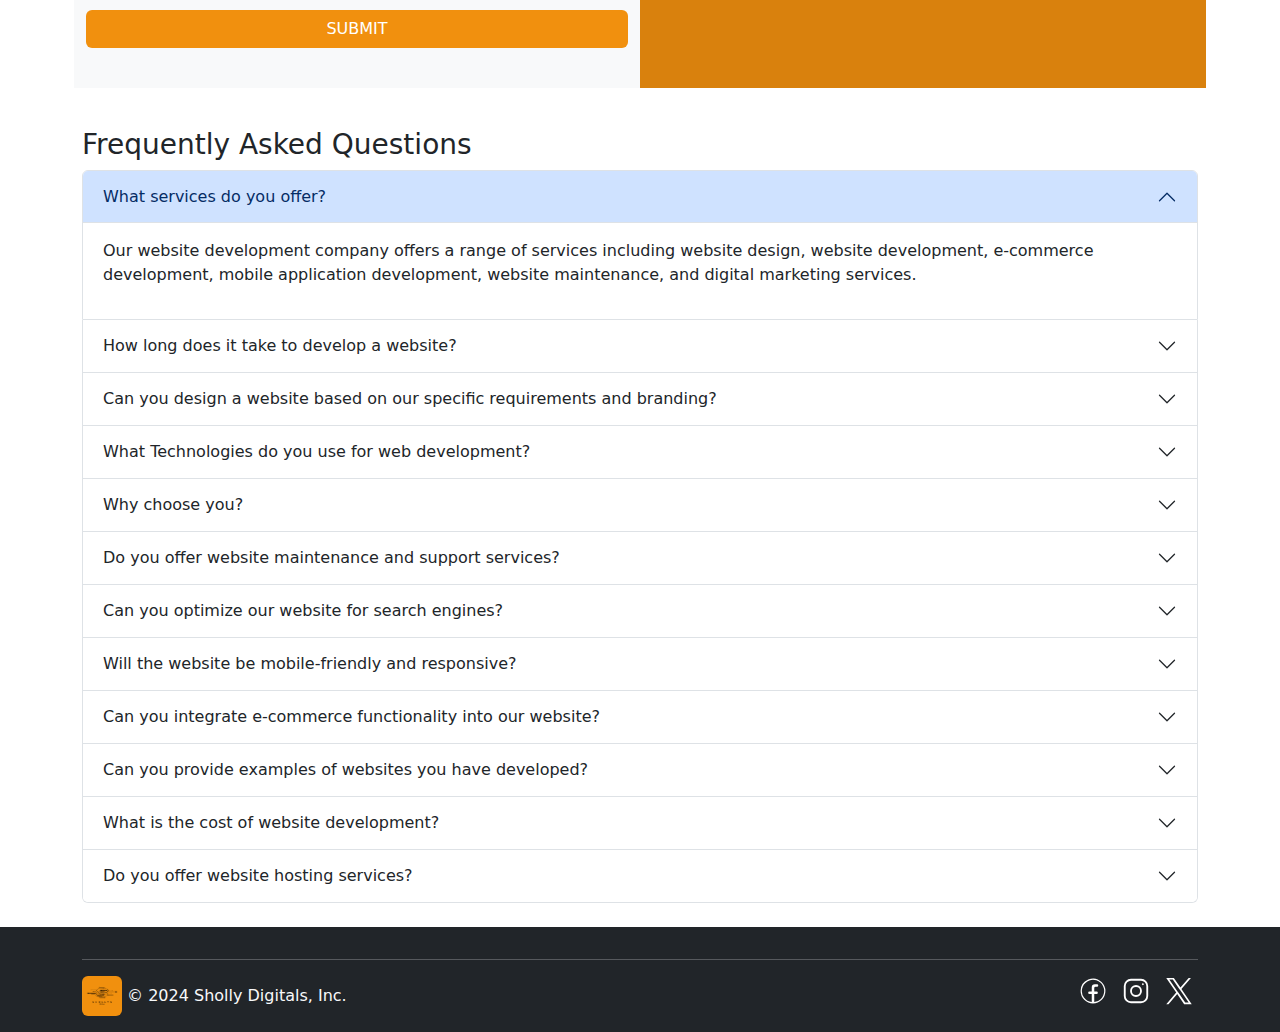
==== commit c4f9d6fc: "jpeg" ====
--- a/index.html
+++ b/index.html
@@ -1,4 +1,4 @@
-<!DOCTYPE html>
+x<!DOCTYPE html>
 <html lang="en">
 
 <head>
@@ -233,7 +233,7 @@
         <section class="bg- w-100">
             <div class="intro card">
                 <div>
-                    <img class="w-100 h-25" height="" src="img/network-6511448_1280.webp" alt=""
+                    <img class="w-100 h-25" height="" src="img/network-6511448_1280.jpg" alt=""
                         style="filter: brightness(40%);">
                 </div>
                 <div
@@ -349,48 +349,6 @@
                         alt="">
                 </div>
             </div>
-            <!-- <div class="p-5 align-items-center justify-content-center row w-100 bg-" id="">
-                <div class=" col-lg-8">
-                    <h1 class="featurette-heading fw-normal mb-3">About Us</h1>
-                    <p>Sholly Digitals are passionate web developers with a proven track record of delivering stunning
-                        and functional
-                        websites and web applications. With our years of experience in the industry, we specialize in
-                        fullstack development using a range of technologies including HTML, CSS, JavaScript, PHP,
-                        Python, Java and modern frameworks such as bootstrap, React and Angular.
-                    </p>
-                    <p>
-                        We take pride in our ability to not only write clean and efficient code but also to create
-                        visually appealing and user-friendly interfaces. Our skill set extends to UX design, ensuring
-                        that the websites we develop are both aesthetically pleasing and intuitive to navigate.
-                    </p>
-                    <p>
-                        In addition to our technical expertise, we are dedicated to understanding our clients' needs and
-                        providing tailored solutions that align with their goals. our collaborative approach allows us
-                        to work seamlessly with designers, other developers, and stakeholders to bring projects to life
-                        on time and within budget.
-                    </p>
-                    <p>
-                        We thrive on tackling new challenges and staying abreast of the latest industry trends and best
-                        practices. Feel free to explore our portfolio to see some of our past projects and how we've
-                        helped clients achieve their web development goals.
-                    </p>
-                    <p>
-                        We are committed to delivering excellence in every project we undertake, and we are excited
-                        about the opportunity to bring your vision to life. Let's work together to create something
-                        remarkable!
-
-                    </p>
-                    <div>
-                        <a href="https://www.upwork.com/freelancers/~01214ca6fd6b0b5691?viewMode=1" class="btn btn-lg px-5 text-light"
-                            style="background: #F1900E">Contact
-                            Us</a>
-                    </div>
-                </div>
-                <div class="col-lg-4 text-center text-lg-end bg-">
-                    <img class="rounded-circle w-7 mt-2 shollysimg" height="430px" width="430px" src="img/Creative.png"
-                        alt="">
-                </div>
-            </div> -->
 
             <div class="my-5 ">
                 <div id="myCarousel" class="carousel slide container-fluid" data-ride="carousel"
@@ -408,7 +366,7 @@
                             <img class="d-block rounded w-100 h-100" src="img/shollylong.png" alt="First slide">
                         </div>
                         <div class="carousel-item h-100">
-                            <img class="d-block rounded w-100 h-100" src="img/longcode.webp" alt="Second slide">
+                            <img class="d-block rounded w-100 h-100" src="img/longcode.jpg" alt="Second slide">
                         </div>
                         <div class="carousel-item h-100">
                             <img class="d-block rounded w-100 h-100" src="img/longweb.jpg" alt="Third slide">
@@ -459,46 +417,6 @@
                         <p class="card-title text-center fw-normal mt-3">Digital Product</p>
                     </div>
 
-                    <!-- <div class="row row-cols-1 row-cols-lg-3 align-items-stretch g-4 py-5">
-                        <div class="col">
-                          <div class="card card-cover h-100 overflow-hidden text-bg-dark rounded-4 shadow-lg" style="background-image: url('img/programming.jpg');">
-                            <div class="d-flex flex-column h-100 p-5 pb-3 text-white text-shadow-1">
-                              <h3 class="pt-5 mt-5 mb-4 display-6 lh-1 fw-bold">Short title, long jacket</h3>
-                              <ul class="d-flex list-unstyled mt-auto">
-                                <li class="me-auto">
-                                  <img src="img/coding.jpg" alt="Bootstrap" width="32" height="32" class="rounded-circle border border-white">
-                                </li>
-                              </ul>
-                            </div>
-                          </div>
-                        </div>
-                  
-                        <div class="col">
-                          <div class="card card-cover h-100 overflow-hidden text-bg-dark rounded-4 shadow-lg" style="background-image: url('img/landingpage/digitaldesigncomp.jpg');">
-                            <div class="d-flex flex-column h-100 p-5 pb-3 text-white text-shadow-1">
-                              <h3 class="pt-5 mt-5 mb-4 display-6 lh-1 fw-bold">Much longer title that wraps to multiple lines</h3>
-                              <ul class="d-flex list-unstyled mt-auto">
-                                <li class="me-auto">
-                                  <img src="img/coding.jpg" alt="Bootstrap" width="32" height="32" class="rounded-circle border border-white">
-                                </li>
-                              </ul>
-                            </div>
-                          </div>
-                        </div>
-                  
-                        <div class="col">
-                          <div class="card card-cover h-100 overflow-hidden text-bg-dark rounded-4 shadow-lg" style="background-image: url('img/landingpage/digitaldesigncomp.jpg');">
-                            <div class="d-flex flex-column h-100 p-5 pb-3 text-shadow-1">
-                              <h3 class="pt-5 mt-5 mb-4 display-6 lh-1 fw-bold">Another longer title belongs here</h3>
-                              <ul class="d-flex list-unstyled mt-auto">
-                                <li class="me-auto">
-                                  <img src="img/coding.jpg" alt="Bootstrap" width="32" height="32" class="rounded-circle border border-white">
-                                </li>
-                              </ul>
-                            </div>
-                          </div>
-                        </div>
-                      </div> -->
                 </div>
             </div>
 
